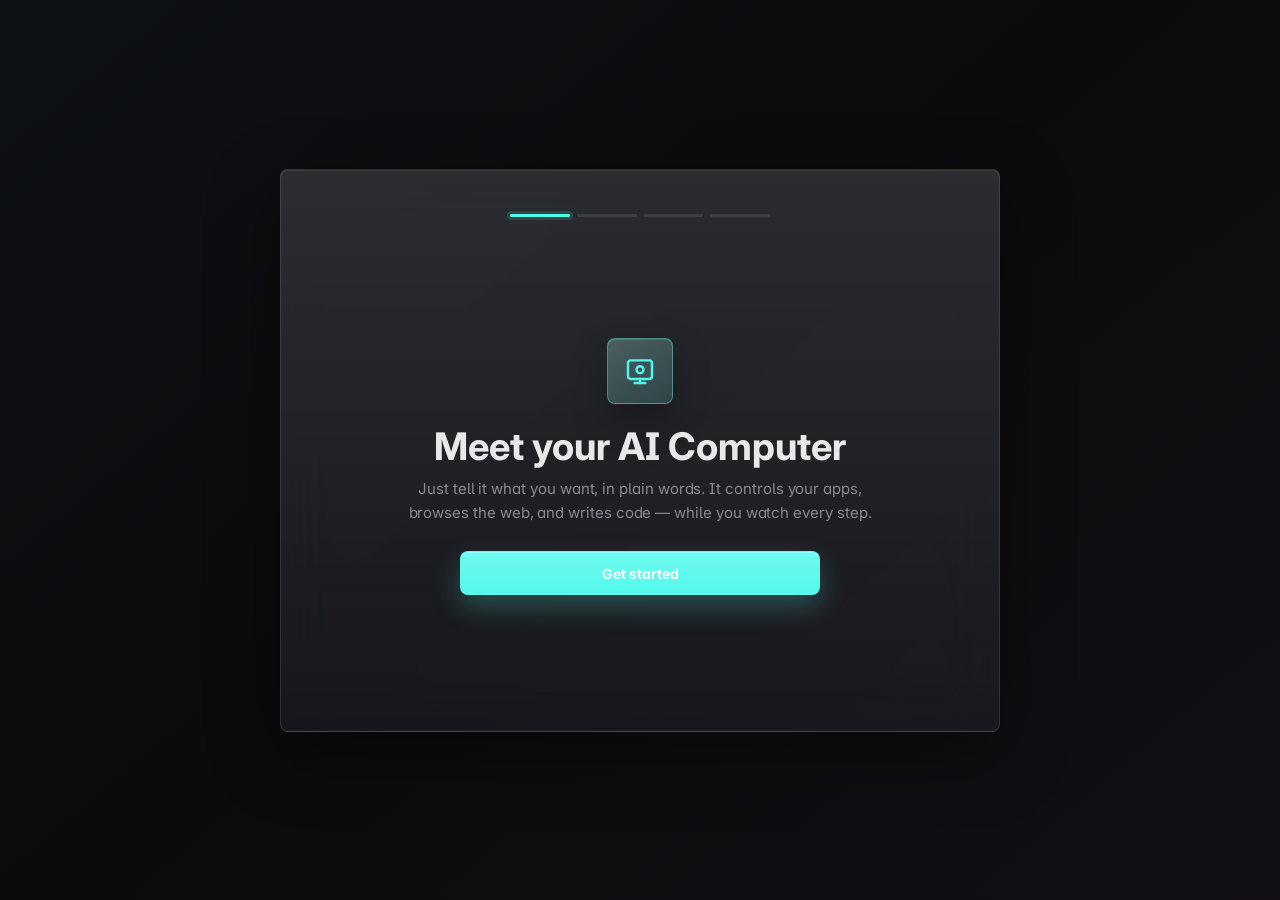
==== static/index.html @ 6798c753 "Initial public release" ====
<!DOCTYPE html>
<html lang="en" data-theme="light">
<head>
<meta charset="UTF-8">
<meta name="viewport" content="width=device-width, initial-scale=1.0">
<title>AI Computer · Stream</title>
<link rel="icon" href="data:image/svg+xml,%3Csvg xmlns='http://www.w3.org/2000/svg' viewBox='0 0 64 64'%3E%3Crect width='64' height='64' rx='18' fill='%230A0F12'/%3E%3Crect x='14' y='15' width='36' height='27' rx='6' fill='none' stroke='%235BE0D0' stroke-width='5'/%3E%3Ccircle cx='32' cy='28.5' r='5' fill='%235BE0D0'/%3E%3Cpath d='M24 49h16M32 42v7' stroke='%235BE0D0' stroke-width='5' stroke-linecap='round'/%3E%3C/svg%3E">
<link rel="preconnect" href="https://fonts.googleapis.com">
<link rel="preconnect" href="https://fonts.gstatic.com" crossorigin>
<link href="https://fonts.googleapis.com/css2?family=Inter:wght@400;450;500;600;700&family=JetBrains+Mono:wght@400;450;500;600&family=Outfit:wght@500;600;700&display=swap" rel="stylesheet">
<script src="/static/vendor/mermaid.min.js"></script>
<link rel="stylesheet" href="/static/style.css">
<link rel="stylesheet" href="/static/liquid-glass.css">
<link rel="stylesheet" href="/static/dynamic.css">
</head>
<body data-glass="on">
<!-- Liquid Glass refraction filter (referenced by backdrop-filter: url(#lg-refract)) -->
<svg aria-hidden="true" style="position:absolute;width:0;height:0;overflow:hidden" focusable="false">
  <defs>
    <filter id="lg-refract" x="0%" y="0%" width="100%" height="100%">
      <feTurbulence type="fractalNoise" baseFrequency="0.008 0.012" numOctaves="2" seed="7" result="noise"/>
      <feGaussianBlur in="noise" stdDeviation="2" result="softNoise"/>
      <feDisplacementMap in="SourceGraphic" in2="softNoise" scale="38" xChannelSelector="R" yChannelSelector="G"/>
    </filter>
  </defs>
</svg>
<div class="titlebar" id="titlebar" data-os="win" hidden>
  <div class="tb-left">
    <span class="tb-appicon" aria-hidden="true">
      <svg width="14" height="14" viewBox="0 0 24 24" fill="none" stroke="currentColor" stroke-width="2" stroke-linecap="round" stroke-linejoin="round"><rect x="3" y="4" width="18" height="14" rx="2"/><line x1="8" y1="21" x2="16" y2="21"/><line x1="12" y1="18" x2="12" y2="21"/><circle cx="12" cy="11" r="2.5"/></svg>
    </span>
    <div class="tb-title"><span id="tb-title-text">AI Computer</span></div>
  </div>
  <div class="tb-right">
    <button class="tb-btn" id="tb-cmdk" type="button">Commands <kbd>Ctrl&nbsp;K</kbd></button>
    <div class="tb-wincontrols">
      <button class="tb-wc tb-wc-min" type="button" aria-label="Minimize" title="Minimize">
        <svg width="10" height="10" viewBox="0 0 10 10"><line x1="1" y1="5" x2="9" y2="5" stroke="currentColor" stroke-width="1"/></svg>
      </button>
      <button class="tb-wc tb-wc-max" type="button" aria-label="Maximize" title="Maximize">
        <svg width="10" height="10" viewBox="0 0 10 10"><rect x="1.5" y="1.5" width="7" height="7" fill="none" stroke="currentColor" stroke-width="1"/></svg>
      </button>
      <button class="tb-wc tb-wc-close" type="button" aria-label="Close" title="Close">
        <svg width="10" height="10" viewBox="0 0 10 10"><line x1="1.5" y1="1.5" x2="8.5" y2="8.5" stroke="currentColor" stroke-width="1"/><line x1="8.5" y1="1.5" x2="1.5" y2="8.5" stroke="currentColor" stroke-width="1"/></svg>
      </button>
    </div>
  </div>
</div>
<div class="app-shell sb-on">
  <aside class="sidebar" id="sidebar">
    <div class="sidebar-controls">
      <button class="sidebar-button" id="new-session-btn" type="button">
        <span>New session</span>
        <span>⌘N</span>
      </button>

      <button class="project-folder-trigger" id="project-folder-trigger" type="button" aria-label="Choose project folder">
        <span class="project-folder-icon" aria-hidden="true">
          <svg width="16" height="16" viewBox="0 0 24 24" fill="none" stroke="currentColor" stroke-width="1.8" stroke-linecap="round" stroke-linejoin="round"><path d="M3 7.5a2 2 0 0 1 2-2h4l2 2h8a2 2 0 0 1 2 2V16a2 2 0 0 1-2 2H5a2 2 0 0 1-2-2z"/><path d="M3 10h18"/></svg>
        </span>
        <span class="project-folder-copy">
          <span class="project-folder-label">Project Folder</span>
          <span class="project-folder-name" id="project-folder-name">General mode</span>
          <span class="project-folder-path" id="project-folder-path">Desktop + Home access</span>
        </span>
      </button>
    </div>
    <div class="history-search">
      <input id="history-search" type="search" placeholder="Search history">
    </div>
    <div class="history-header">
      <span>Sessions</span>
      <span id="history-count">0</span>
    </div>
    <div class="history-list" id="task-history">
      <div class="history-empty">Recent runs appear here. Click any session to replay the full stream.</div>
    </div>
    <div class="sidebar-foot">
      <button class="sidebar-settings-btn" id="open-settings" type="button" aria-label="Open settings">
        <svg width="15" height="15" viewBox="0 0 24 24" fill="none" stroke="currentColor" stroke-width="1.8" stroke-linecap="round" stroke-linejoin="round"><circle cx="12" cy="12" r="3"/><path d="M19.4 15a1.65 1.65 0 0 0 .33 1.82l.06.06a2 2 0 1 1-2.83 2.83l-.06-.06a1.65 1.65 0 0 0-1.82-.33 1.65 1.65 0 0 0-1 1.51V21a2 2 0 0 1-4 0v-.09A1.65 1.65 0 0 0 9 19.4a1.65 1.65 0 0 0-1.82.33l-.06.06a2 2 0 1 1-2.83-2.83l.06-.06a1.65 1.65 0 0 0 .33-1.82 1.65 1.65 0 0 0-1.51-1H3a2 2 0 0 1 0-4h.09A1.65 1.65 0 0 0 4.6 9a1.65 1.65 0 0 0-.33-1.82l-.06-.06a2 2 0 1 1 2.83-2.83l.06.06a1.65 1.65 0 0 0 1.82.33H9a1.65 1.65 0 0 0 1-1.51V3a2 2 0 0 1 4 0v.09a1.65 1.65 0 0 0 1 1.51 1.65 1.65 0 0 0 1.82-.33l.06-.06a2 2 0 1 1 2.83 2.83l-.06.06a1.65 1.65 0 0 0-.33 1.82V9a1.65 1.65 0 0 0 1.51 1H21a2 2 0 0 1 0 4h-.09a1.65 1.65 0 0 0-1.51 1z"/></svg>
        <span>Settings</span>
      </button>
      <div class="provider-chips" id="provider-chips"></div>
    </div>
  </aside>

  <!-- First-run onboarding wizard (friendly, non-technical) -->
  <div class="onb-overlay" id="onboarding" hidden>
    <div class="onb-card">
      <div class="onb-progress" id="onb-progress" aria-hidden="true"></div>

      <section class="onb-step" data-step="1">
        <div class="onb-logo">
          <svg viewBox="0 0 24 24" fill="none" stroke="currentColor" stroke-width="1.8" stroke-linecap="round" stroke-linejoin="round"><rect x="3" y="4" width="18" height="14" rx="2"/><line x1="8" y1="21" x2="16" y2="21"/><line x1="12" y1="18" x2="12" y2="21"/><circle cx="12" cy="11" r="2.6"/></svg>
        </div>
        <h1 class="onb-title">Meet your AI Computer</h1>
        <p class="onb-sub">Just tell it what you want, in plain words. It controls your apps, browses the web, and writes code — while you watch every step.</p>
        <button class="onb-primary" type="button" data-onb-next>Get started</button>
      </section>

      <section class="onb-step" data-step="2" hidden>
        <div class="onb-emoji" aria-hidden="true">
          <svg viewBox="0 0 24 24" fill="none" stroke="currentColor" stroke-width="1.8" stroke-linecap="round" stroke-linejoin="round"><path d="M8 2v6"/><path d="M16 2v6"/><path d="M7 8h10v4a5 5 0 0 1-10 0z"/><path d="M12 17v5"/></svg>
        </div>
        <h1 class="onb-title">Switch on the AI</h1>
        <p class="onb-sub">Paste a free key to power the assistant. It's free, takes about 30 seconds, and no card is needed.</p>
        <button class="onb-link" id="onb-get-key" type="button">Get a free key →</button>
        <input class="onb-input" id="onb-key" type="password" autocomplete="off" placeholder="Paste your key here">
        <div class="onb-status" id="onb-key-status" role="status"></div>
        <div class="onb-actions">
          <button class="onb-ghost" type="button" data-onb-skip>I'll do this later</button>
          <button class="onb-primary" id="onb-key-save" type="button">Continue</button>
        </div>
      </section>

      <section class="onb-step" data-step="3" hidden>
        <h1 class="onb-title">Make it yours</h1>
        <p class="onb-sub">A couple of quick choices — you can change everything later in Settings.</p>
        <div class="onb-pref">
          <span class="onb-pref-label">Appearance</span>
          <div class="onb-seg" id="onb-theme">
            <button type="button" data-theme="auto" class="active">System</button>
            <button type="button" data-theme="light">Light</button>
            <button type="button" data-theme="dark">Dark</button>
          </div>
        </div>
        <label class="onb-pref">
          <span class="onb-pref-label">Let the AI talk back<span class="onb-pref-sub">Reads answers aloud + enables the mic</span></span>
          <input type="checkbox" id="onb-voice" class="pref-switch">
        </label>
        <button class="onb-primary" type="button" data-onb-next>Continue</button>
      </section>

      <section class="onb-step" data-step="4" hidden>
        <div class="onb-emoji onb-check" aria-hidden="true">
          <svg viewBox="0 0 24 24" fill="none" stroke="currentColor" stroke-width="2.2" stroke-linecap="round" stroke-linejoin="round"><path d="m5 13 4 4L19 7"/></svg>
        </div>
        <h1 class="onb-title">You're all set</h1>
        <p class="onb-sub">Press <kbd>Ctrl</kbd>+<kbd>Shift</kbd>+<kbd>Space</kbd> anytime to summon the floating assistant. Let's go.</p>
        <button class="onb-primary" id="onb-finish" type="button">Start using AI Computer</button>
      </section>
    </div>
  </div>

  <div class="overlay" id="settings-overlay" role="dialog" aria-label="Settings" aria-modal="true">
    <div class="modal settings-modal">
      <div class="settings-head">
        <h3>Settings</h3>
        <button class="t-close" id="settings-close" type="button" aria-label="Close settings">✕</button>
      </div>
      <div class="settings-body">
        <div class="settings-group">
          <div class="selector-label">Effort
            <span class="effort-q" tabindex="0" role="img" aria-label="Effort picks a bigger model for harder tasks. Free models can't tune thinking, so this trades speed for capability.">?</span>
          </div>
          <div class="effort" id="effort" data-level="medium">
            <div class="effort-head">
              <span class="effort-name" id="effort-name">Medium</span>
              <span class="effort-hint" id="effort-hint">Best all-round free model</span>
            </div>
            <div class="effort-track" id="effort-track" role="slider" tabindex="0"
                 aria-valuemin="0" aria-valuemax="3" aria-valuenow="1" aria-label="Effort level">
              <div class="effort-fill" id="effort-fill"></div>
              <button class="effort-stop" type="button" data-i="0" aria-label="Low"></button>
              <button class="effort-stop" type="button" data-i="1" aria-label="Medium"></button>
              <button class="effort-stop" type="button" data-i="2" aria-label="High"></button>
              <button class="effort-stop" type="button" data-i="3" aria-label="Max"></button>
              <div class="effort-thumb" id="effort-thumb"></div>
            </div>
            <div class="effort-ends"><span>Faster</span><span>Smarter</span></div>
          </div>
          <details class="model-advanced">
            <summary>Advanced: pick an exact model</summary>
            <select id="model-id"></select>
          </details>
        </div>

        <div class="settings-group" id="provider-key-group">
          <div class="selector-label">OpenRouter key
            <span class="key-state" id="key-state">checking…</span>
          </div>
          <p class="settings-hint">Powers the assistant on free models. <a href="https://openrouter.ai/keys" target="_blank" rel="noopener" class="key-link">Get a free key →</a></p>
          <div class="key-row">
            <input id="provider-key-input" class="pref-input" type="password" autocomplete="off" spellcheck="false" placeholder="Paste a new key to update">
            <button id="provider-key-save" class="key-save" type="button">Save</button>
          </div>
          <p class="settings-hint key-status" id="provider-key-status" role="status"></p>
        </div>

        <div class="skills-section" id="preferences-section">
          <div class="history-header"><span>Preferences</span></div>
          <div class="prefs-grid">
            <label class="pref-row">
              <span class="pref-label">Appearance</span>
              <select id="pref-theme" class="pref-select">
                <option value="auto">Match system</option>
                <option value="dark">Dark</option>
                <option value="light">Light</option>
              </select>
            </label>
            <label class="pref-row">
              <span class="pref-label">Default mode</span>
              <select id="pref-default-mode" class="pref-select">
                <option value="auto">Auto-detect</option>
                <option value="coding">Coding</option>
                <option value="computer">Desktop control</option>
                <option value="computer_use">Browser cowork</option>
              </select>
            </label>
            <label class="pref-row pref-toggle">
              <span><span class="pref-label">Speak replies aloud</span><span class="pref-sub">Read the agent's answer with your PC voice</span></span>
              <input type="checkbox" id="pref-speak" class="pref-switch">
            </label>
            <label class="pref-row pref-toggle">
              <span><span class="pref-label">Voice input</span><span class="pref-sub">Show the mic so you can talk to the agent</span></span>
              <input type="checkbox" id="pref-voice-input" class="pref-switch">
            </label>
            <label class="pref-row pref-toggle">
              <span><span class="pref-label">Glow the app being controlled</span><span class="pref-sub">Aqua outline around the target window</span></span>
              <input type="checkbox" id="pref-glow" class="pref-switch">
            </label>
            <label class="pref-row pref-toggle">
              <span><span class="pref-label">Always confirm sensitive actions</span><span class="pref-sub">Ask before send / post / buy / delete</span></span>
              <input type="checkbox" id="pref-confirm" class="pref-switch">
            </label>
            <label class="pref-row">
              <span><span class="pref-label">Desktop reliability</span><span class="pref-sub">Blank = free &amp; fast. Add a stronger model id for long multi-step tasks.</span></span>
              <input type="text" id="pref-desktop-model" class="pref-input" placeholder="e.g. claude-3-5-sonnet-20241022 (optional)">
            </label>
          </div>
          <p class="settings-hint" id="pref-saved-hint" style="opacity:0;transition:opacity .3s">Saved ✓</p>
        </div>

        <div class="settings-group" style="display:none">
          <div class="selector-label">Mode</div>
          <select id="mode-id">
            <option value="auto">Auto detect</option>
            <option value="coding">Coding</option>
            <option value="computer">Desktop control</option>
            <option value="computer_isolated">Isolated App control</option>
            <option value="computer_use">Browser cowork</option>
            <option value="explain">Explain my screen (read-only)</option>
          </select>
        </div>
        <div class="selector-wrap" id="isolated-app-wrap" style="display:none">
          <div class="selector-label">Target App (Locked)</div>
          <input id="isolated-app-id" type="text" placeholder="e.g. Chrome, Notepad…">
          <p style="font-size:var(--fs-label);color:var(--muted-2);margin-top:6px;line-height:1.4">The agent will only see and control this app.</p>
        </div>
        <div class="skills-section" id="readiness-section">
          <div class="history-header">
            <span>Readiness</span><span id="readiness-score">--</span>
          </div>
          <div class="readiness-grid" id="readiness-grid">
            <!-- Rendered via JS -->
          </div>
        </div>
        <div class="skills-section" id="trust-section">
          <div class="history-header">
            <span>Trust Center</span><span id="trust-status">--</span>
          </div>
          <div class="trust-grid" id="trust-grid">
            <!-- Rendered via JS -->
          </div>
          <div class="trust-lists">
            <div class="trust-panel">
              <div class="trust-panel-head">
                <span>Pending</span><span id="trust-pending-count">0</span>
              </div>
              <div class="trust-list" id="trust-pending-list"></div>
            </div>
            <div class="trust-panel">
              <div class="trust-panel-head">
                <span>Consent Ledger</span><span id="trust-ledger-count">0</span>
              </div>
              <div class="trust-list" id="trust-ledger-list"></div>
            </div>
            <div class="trust-panel">
              <div class="trust-panel-head">
                <span>Active Tasks</span><span id="trust-active-count">0</span>
              </div>
              <div class="trust-list" id="trust-active-list"></div>
            </div>
          </div>
          <p class="settings-hint trust-updated" id="trust-updated">Not loaded yet</p>
        </div>
        <div class="skills-section" id="skills-section">
          <div class="history-header"><span>Expertise Library</span><span id="skill-count">0</span></div>
          <div class="skills-grid" id="skills-grid">
            <!-- Rendered via JS -->
          </div>
        </div>
        <div class="skills-section" id="mcp-section">
          <div class="history-header"><span>Active MCP Servers</span><span id="mcp-count">0</span></div>
          <div class="skills-grid" id="mcp-grid">
            <!-- Rendered via JS -->
          </div>
        </div>
        <div class="skills-section" id="coding-backends-section">
          <div class="history-header"><span>Coding Backends</span><span id="coding-backend-count">0</span></div>
          <div class="skills-grid" id="coding-backends-grid">
            <!-- Rendered via JS -->
          </div>
        </div>
      </div>
    </div>
  </div>

  <main class="main">
    <div class="budget-bar" id="budget-bar" title="Token budget"></div>
    <header class="topbar">
      <div class="topbar-main">
        <button class="nav-toggle" id="nav-toggle" type="button" aria-label="Toggle navigation">
          <svg width="16" height="16" viewBox="0 0 24 24" fill="none" stroke="currentColor" stroke-width="2.2" stroke-linecap="round" stroke-linejoin="round"><line x1="3" y1="12" x2="21" y2="12"/><line x1="3" y1="6" x2="21" y2="6"/><line x1="3" y1="18" x2="21" y2="18"/></svg>
        </button>
        <div class="topbar-title">
          <div class="topbar-row">
            <span class="topbar-dot" id="topbar-dot"></span>
            <h2 id="task-title">Stream</h2>
            <span class="topbar-ctx" id="topbar-ctx"></span>
            <span class="topbar-control" id="topbar-control" hidden>
              <span class="topbar-control-dot" aria-hidden="true"></span>
              <span id="topbar-control-layer">Control</span>
            </span>
          </div>
        </div>
      </div>
      <div class="safety-strip">
        <div class="controls" id="controls">
          <button class="control-btn hidden" id="btn-pause" type="button">Pause</button>
          <button class="control-btn hidden" id="btn-cancel" type="button">Cancel</button>
          <button class="control-btn hidden" id="btn-retry" type="button">Retry</button>
          <button class="control-btn hidden" id="btn-control-report" type="button">Control report</button>
          <button class="control-btn hidden" id="btn-copy-log" type="button">Copy log</button>
          <button class="control-btn hidden" id="btn-download-log" type="button">Download</button>
          <button class="control-btn" id="btn-tweaks" type="button" aria-label="Tweaks">
            <svg width="14" height="14" viewBox="0 0 24 24" fill="none" stroke="currentColor" stroke-width="2" stroke-linecap="round" stroke-linejoin="round"><circle cx="12" cy="12" r="3"/><path d="M19.4 15a1.7 1.7 0 0 0 .3 1.8l.1.1a2 2 0 1 1-2.8 2.8l-.1-.1a1.7 1.7 0 0 0-1.8-.3 1.7 1.7 0 0 0-1 1.5V21a2 2 0 0 1-4 0v-.1a1.7 1.7 0 0 0-1-1.5 1.7 1.7 0 0 0-1.8.3l-.1.1a2 2 0 1 1-2.8-2.8l.1-.1a1.7 1.7 0 0 0 .3-1.8 1.7 1.7 0 0 0-1.5-1H3a2 2 0 0 1 0-4h.1a1.7 1.7 0 0 0 1.5-1 1.7 1.7 0 0 0-.3-1.8l-.1-.1a2 2 0 1 1 2.8-2.8l.1.1a1.7 1.7 0 0 0 1.8.3H9a1.7 1.7 0 0 0 1-1.5V3a2 2 0 0 1 4 0v.1a1.7 1.7 0 0 0 1 1.5 1.7 1.7 0 0 0 1.8-.3l.1-.1a2 2 0 1 1 2.8 2.8l-.1.1a1.7 1.7 0 0 0-.3 1.8V9a1.7 1.7 0 0 0 1.5 1H21a2 2 0 0 1 0 4h-.1a1.7 1.7 0 0 0-1.5 1z"/></svg>
          </button>
        </div>
      </div>
    </header>

    <div class="desktop-control-banner" id="desktop-control-banner" role="status">
      <div class="desktop-control-copy">
        <div class="desktop-control-title"><span class="desktop-control-dot"></span><span id="desktop-control-title">AI Computer is using your computer</span></div>
        <div class="desktop-control-detail" id="desktop-control-detail">Desktop control is active.</div>
      </div>
      <button class="control-btn" id="desktop-control-stop" type="button">Stop</button>
    </div>

    <div class="feed-scroll" id="feed-scroll">
      <div class="feed" id="feed">
        <section class="welcome" id="welcome">
          <div class="hello-eye">AI Computer</div>
          <h3>What can I help you with?</h3>
          <p>Describe a goal. I can read your screen, browse the web, or automate your desktop safely.</p>
          <div class="example-grid">
            <button class="example-btn" type="button" data-example="Explain what is on my screen.">
              <div class="ex-body"><strong>Explain my screen</strong><span>Takes a screenshot and answers questions about what you're looking at.</span></div>
            </button>
            <button class="example-btn" type="button" data-example="Go to my Spotify and play a focus playlist.">
              <div class="ex-body"><strong>Automate an app</strong><span>Takes control of a specific app to perform a task safely.</span></div>
            </button>
            <button class="example-btn" type="button" data-example="Search the web for recent news about AI agents and summarize it.">
              <div class="ex-body"><strong>Research a topic</strong><span>Uses the browser to search the web and compile notes.</span></div>
            </button>
            <button class="example-btn" type="button" data-example="Refactor the current python file to use asyncio.">
              <div class="ex-body"><strong>Help me code</strong><span>Writes, edits, and runs code in your workspace.</span></div>
            </button>
          </div>
        </section>
      </div>
    </div>

    <div class="composer-wrap">
      <div class="composer">
        <textarea id="input" rows="1" placeholder="Message AI Computer"></textarea>
        <div class="composer-bottom">
          <div class="composer-meta">
            <div class="mini-chip"><kbd>↵</kbd> send</div>
            <div class="mini-chip"><kbd>⇧↵</kbd> newline</div>
            <div class="char-count" id="char-count"></div>
          </div>
          <div class="composer-options" aria-label="Task options" style="display:none">
            <label class="composer-toggle"><input type="checkbox" id="plan-first-toggle"><span>Plan first</span></label>
            <label class="composer-toggle"><input type="checkbox" id="notify-toggle"><span>Notify</span></label>
            <label class="composer-toggle"><input type="checkbox" id="checkpoint-toggle"><span>Checkpoint</span></label>
            <label class="composer-select-label"><span>Autonomy</span><select id="autonomy-level"><option value="balanced">Balanced</option><option value="careful">Careful</option><option value="fast">Fast</option></select></label>
            <label class="composer-select-label"><span>Thinking</span><select id="thinking-budget"><option value="off">Off</option><option value="standard">Standard</option><option value="extended">Extended</option></select></label>
          </div>
          <div class="composer-actions">
            <button class="composer-icon-btn" id="read-aloud-toggle" type="button" aria-label="Read replies aloud" title="Read agent replies aloud">
              <svg width="16" height="16" viewBox="0 0 24 24" fill="none" stroke="currentColor" stroke-width="1.8" stroke-linecap="round" stroke-linejoin="round"><path d="M11 5L6 9H2v6h4l5 4z"/><path d="M15.5 8.5a5 5 0 0 1 0 7"/><path d="M18.5 5.5a9 9 0 0 1 0 13"/></svg>
            </button>
            <button class="composer-icon-btn" id="mic-btn" type="button" aria-label="Dictate by voice" title="Dictate (click to start/stop)">
              <svg width="16" height="16" viewBox="0 0 24 24" fill="none" stroke="currentColor" stroke-width="1.8" stroke-linecap="round" stroke-linejoin="round"><rect x="9" y="2" width="6" height="12" rx="3"/><path d="M5 11a7 7 0 0 0 14 0"/><line x1="12" y1="18" x2="12" y2="22"/></svg>
            </button>
            <button class="send-btn" id="send" type="button" aria-label="Start task (Ctrl+Enter)" title="Start task — Ctrl+Enter">
              <svg width="18" height="18" viewBox="0 0 24 24" fill="none" stroke="currentColor" stroke-width="2.4" stroke-linecap="round" stroke-linejoin="round"><line x1="12" y1="20" x2="12" y2="5"/><polyline points="5 12 12 5 19 12"/></svg>
            </button>
          </div>
        </div>
      </div>
    </div>
  </main>

  <footer class="statusbar" id="statusbar">
    <div class="sb-item sb-status sb-status-ready" id="sb-status">
      <span class="sb-dot"></span>
      <span class="sb-val">Ready</span>
    </div>
    <div class="sb-item sb-mode clickable" id="sb-mode" title="Change mode (Ctrl+K)" style="display:none">
      <span class="sb-label">mode</span>
      <span class="sb-val" id="sb-mode-val">coding</span>
    </div>
    <div class="sb-item sb-model clickable" id="sb-model" title="Change model (Ctrl+K)">
      <span class="sb-label">model</span>
      <span class="sb-val" id="sb-model-val">—</span>
    </div>
    <div class="sb-spacer"></div>
    <div class="sb-item sb-elapsed">
      <span class="sb-label">elapsed</span>
      <span class="sb-val" id="sb-elapsed-val">00:00</span>
    </div>
    <div class="sb-item sb-budget" id="sb-budget" title="Token budget">
      <span class="sb-label">tokens</span>
      <span class="sb-budget-bar"></span>
      <span class="sb-val" id="sb-budget-val">0%</span>
    </div>
    <div class="sb-item clickable" id="sb-cmdk" title="Open command palette">
      <span class="sb-label">Ctrl&nbsp;K</span>
    </div>
  </footer>
</div>

<!-- Floating AI Computer — liquid-glass command capsule -->
<div id="vorb-root" aria-live="polite">
  <div class="vcap" id="vpanel" role="dialog" aria-label="AI Computer">
    <span class="vcap-sheen" aria-hidden="true"></span>
    <div class="vcap-row" id="vcap-row">
      <span class="vcap-logo" aria-hidden="true">
        <svg viewBox="0 0 24 24" fill="none" stroke="currentColor" stroke-width="1.9" stroke-linecap="round" stroke-linejoin="round"><rect x="3" y="4" width="18" height="13" rx="2.4"/><line x1="8" y1="20.5" x2="16" y2="20.5"/><line x1="12" y1="17" x2="12" y2="20.5"/><circle cx="12" cy="10.5" r="2.1"/></svg>
      </span>
      <div class="vcap-field">
        <input type="text" id="vpanel-text" class="vcap-input" placeholder="Start a task&hellip;" autocomplete="off" autocapitalize="off" spellcheck="false">
        <span class="vcap-status" id="vpanel-activity-text" aria-live="polite"></span>
      </div>
      <canvas class="vcap-wave" id="vcap-wave" width="148" height="34" aria-hidden="true"></canvas>
      <button class="vcap-btn vcap-mic" id="vmic" type="button" aria-label="Tap to speak" title="Tap to speak">
        <svg viewBox="0 0 24 24" fill="none" stroke="currentColor" stroke-width="2" stroke-linecap="round" stroke-linejoin="round"><path d="M12 2a3 3 0 0 0-3 3v7a3 3 0 0 0 6 0V5a3 3 0 0 0-3-3z"/><path d="M19 10v2a7 7 0 0 1-14 0v-2"/><line x1="12" y1="19" x2="12" y2="23"/></svg>
      </button>
      <button class="vcap-btn vcap-send" id="vpanel-send" type="button" aria-label="Send">
        <svg viewBox="0 0 24 24" fill="none" stroke="currentColor" stroke-width="2.6" stroke-linecap="round" stroke-linejoin="round"><path d="M12 19V5"/><path d="M5 12l7-7 7 7"/></svg>
      </button>
      <button class="vcap-btn vcap-close" id="vpanel-close-shell" type="button" aria-label="Close" title="Close">
        <svg viewBox="0 0 24 24" fill="none" stroke="currentColor" stroke-width="2.4" stroke-linecap="round" stroke-linejoin="round"><path d="M6 6l12 12"/><path d="M18 6L6 18"/></svg>
      </button>
    </div>
    <div class="vcap-context" id="vcap-context" hidden>
      <span class="vcap-chip vcap-scope" id="vcap-scope">Computer</span>
      <span class="vcap-chip vcap-vision" id="vcap-vision">Ready</span>
      <span class="vcap-chip vcap-phase" id="vcap-phase">Idle</span>
      <span class="vcap-context-spacer" aria-hidden="true"></span>
      <button class="vcap-mini" id="vcap-pause" type="button">Pause</button>
      <button class="vcap-mini danger" id="vcap-stop" type="button">Stop</button>
      <button class="vcap-mini" id="vcap-details" type="button">Details</button>
    </div>
    <div class="vcap-actions" id="vcap-actions" hidden aria-label="Context actions"></div>
    <div class="vcap-reply" id="vcap-reply" hidden>
      <span class="vcap-reply-dot" aria-hidden="true"></span>
      <span class="vcap-reply-text" id="vcap-reply-text"></span>
    </div>
    <div id="vcap-strip" class="vcap-strip" hidden aria-live="polite"></div>
  </div>
</div>

<div class="cmdk-overlay" id="cmdk" role="dialog" aria-label="Command palette">
  <div class="cmdk-panel">
    <div class="cmdk-input-wrap">
      <svg width="16" height="16" viewBox="0 0 24 24" fill="none" stroke="currentColor" stroke-width="2" stroke-linecap="round" stroke-linejoin="round"><circle cx="11" cy="11" r="7"/><line x1="21" y1="21" x2="16.65" y2="16.65"/></svg>
      <input id="cmdk-input" placeholder="Type a command or search…" autocomplete="off">
      <kbd>esc</kbd>
    </div>
    <div class="cmdk-list" id="cmdk-list"></div>
  </div>
</div>

<div class="cmdk-overlay" id="shortcut-help" role="dialog" aria-label="Keyboard shortcuts">
  <div class="cmdk-panel">
    <div class="cmdk-input-wrap">
      <svg width="15" height="15" viewBox="0 0 24 24" fill="none" stroke="currentColor" stroke-width="2"><path d="M12 18h.01"/><path d="M9.09 9a3 3 0 1 1 5.82 1c0 2-3 3-3 3"/></svg>
      <input value="Keyboard shortcuts" aria-label="Keyboard shortcuts" readonly>
      <kbd>?</kbd>
    </div>
    <div class="shortcut-list">
      <div class="shortcut-row"><span>Send task</span><kbd>Enter</kbd></div>
      <div class="shortcut-row"><span>New line</span><kbd>Shift+Enter</kbd></div>
      <div class="shortcut-row"><span>Command palette</span><kbd>Ctrl+K</kbd></div>
      <div class="shortcut-row"><span>Pause / resume</span><kbd>Space</kbd></div>
      <div class="shortcut-row"><span>Close modal</span><kbd>Esc</kbd></div>
    </div>
  </div>
</div>

<div class="overlay" id="approval">
  <div class="modal">
    <div class="eyebrow" style="color: var(--warn); font-size: var(--fs-label); font-weight: 600; letter-spacing: var(--track-cap); text-transform: uppercase;">Approval required</div>
    <h3 id="app-title">Action requires approval</h3>
    <p id="app-reason">The agent wants to run something risky.</p>
    <pre class="modal-code" id="app-code"></pre>
    <textarea class="approval-plan-edit hidden" id="app-plan-edit" aria-label="Edit plan before approval"></textarea>
    <div class="modal-actions">
      <button class="modal-btn" id="app-deny" type="button">Deny</button>
      <button class="modal-btn primary" id="app-approve" type="button">Approve</button>
    </div>
  </div>
</div>

<div class="overlay" id="permission">
  <div class="modal">
    <div class="eyebrow" style="color: var(--accent); font-size: var(--fs-label); font-weight: 600; letter-spacing: var(--track-cap); text-transform: uppercase;">Permission requested</div>
    <h3 id="perm-title">Permission requested</h3>
    <p id="perm-reason">The agent wants additional access.</p>
    <pre class="modal-code" id="perm-code"></pre>
    <div class="modal-actions">
      <button class="modal-btn" id="perm-deny" type="button">Deny</button>
      <button class="modal-btn primary" id="perm-approve" type="button">Allow</button>
    </div>
  </div>
</div>

<div class="overlay" id="desktop-access">
  <div class="modal">
    <div class="eyebrow" style="color: var(--warn); font-size: var(--fs-label); font-weight: 600; letter-spacing: var(--track-cap); text-transform: uppercase;">Desktop access</div>
    <h3 id="desktop-access-title">Allow desktop control?</h3>
    <p id="desktop-access-reason">AI Computer needs access to your desktop for this task.</p>
    <div class="desktop-access-list" id="desktop-access-list"></div>
    <p style="margin-top:12px">Only allow this when you are ready for AI Computer to view and control the selected desktop surface. You can stop the session at any time.</p>
    <div class="modal-actions">
      <button class="modal-btn" id="desktop-access-deny" type="button">Deny</button>
      <button class="modal-btn primary" id="desktop-access-allow" type="button">Allow for this session</button>
    </div>
  </div>
</div>

<div class="overlay" id="readiness-preflight">
  <div class="modal">
    <div class="eyebrow" id="readiness-preflight-eyebrow" style="color: var(--warn); font-size: var(--fs-label); font-weight: 600; letter-spacing: var(--track-cap); text-transform: uppercase;">Preflight</div>
    <h3 id="readiness-preflight-title">Check setup before running</h3>
    <p id="readiness-preflight-reason">AI Computer found setup items that may affect this task.</p>
    <div class="desktop-access-list readiness-preflight-list" id="readiness-preflight-list"></div>
    <div class="modal-actions">
      <button class="modal-btn" id="readiness-preflight-settings" type="button">Open Settings</button>
      <button class="modal-btn" id="readiness-preflight-cancel" type="button">Cancel</button>
      <button class="modal-btn primary" id="readiness-preflight-continue" type="button">Run Anyway</button>
    </div>
  </div>
</div>

<!-- Lightweight workspace-folder dropdown (Codex-style; no in-app file explorer) -->
<div class="folder-menu" id="project-folder-menu" role="menu" aria-label="Choose workspace folder" hidden>
  <div class="folder-menu-head">Workspace folder</div>
  <div class="folder-menu-items" id="folder-menu-items"></div>
</div>

<div class="lightbox" id="lightbox">
  <button class="lightbox-close" id="lightbox-close" type="button" aria-label="Close">
    <svg width="16" height="16" viewBox="0 0 24 24" fill="none" stroke="currentColor" stroke-width="2" stroke-linecap="round" stroke-linejoin="round"><line x1="18" y1="6" x2="6" y2="18"/><line x1="6" y1="6" x2="18" y2="18"/></svg>
  </button>
  <div class="lightbox-inner">
    <img id="lightbox-img" alt="Screenshot preview">
    <div class="lightbox-caption" id="lightbox-caption">Screenshot</div>
  </div>
</div>

<div class="overlay" id="mcp-overlay">
  <div class="modal" style="width: min(640px, 100%);">
    <div class="eyebrow" style="color: var(--accent); font-size: var(--fs-label); font-weight: 600; letter-spacing: var(--track-cap); text-transform: uppercase;">MCP Server Details</div>
    <h3 id="mcp-modal-title">Server Name</h3>
    <div id="mcp-modal-tools" style="max-height: 400px; overflow-y: auto; margin-top: 12px; display: grid; gap: 8px; padding-right: 8px;"></div>
    <div class="modal-actions">
      <button class="modal-btn primary" id="mcp-modal-close" type="button">Close</button>
    </div>
  </div>
</div>

<div class="toast-stack" id="toast-stack"></div>

<!-- Tweaks panel (vanilla, matches host protocol) -->
<div id="tweaks" role="dialog" aria-label="Tweaks">
  <header>
    <span class="t-title">Tweaks</span>
    <button class="t-close" id="tweaks-close" aria-label="Close Tweaks">
      <svg width="12" height="12" viewBox="0 0 24 24" fill="none" stroke="currentColor" stroke-width="2.2" stroke-linecap="round" stroke-linejoin="round"><line x1="18" y1="6" x2="6" y2="18"/><line x1="6" y1="6" x2="18" y2="18"/></svg>
    </button>
  </header>
  <div class="t-body">
    <div class="t-section">
      <div class="t-row"><span class="t-label">Theme</span></div>
      <div class="t-seg" id="t-theme">
        <button data-v="dark">Dark</button>
        <button data-v="light">Light</button>
      </div>
    </div>
    <div class="t-section">
      <div class="t-row"><span class="t-label">Accent</span><span class="t-value" id="t-accent-val">220°</span></div>
      <div class="t-swatches" id="t-swatches"></div>
    </div>
    <div class="t-section">
      <div class="t-row"><span class="t-label">Glow intensity</span><span class="t-value" id="t-glow-val">1.0×</span></div>
      <input type="range" id="t-glow" min="0" max="1.6" step="0.1" value="1">
    </div>
    <div class="t-section">
      <div class="t-row"><span class="t-label">Density</span></div>
      <div class="t-seg" id="t-density">
        <button data-v="0.8">Cozy</button>
        <button data-v="1">Default</button>
        <button data-v="1.2">Roomy</button>
      </div>
    </div>
    <div class="t-section">
      <div class="t-row"><span class="t-label">Grain overlay</span></div>
      <div class="t-seg" id="t-grain">
        <button data-v="on">On</button>
        <button data-v="off">Off</button>
      </div>
    </div>
    <div class="t-section">
      <div class="t-row"><span class="t-label">Token budget (demo)</span><span class="t-value" id="t-budget-val">42%</span></div>
      <input type="range" id="t-budget" min="0" max="100" step="1" value="42">
    </div>
    <div class="t-section">
      <div class="t-row"><span class="t-label">Demo stream</span></div>
      <div class="t-seg" id="t-demo">
        <button data-v="on">Play</button>
        <button data-v="widgets">Widgets</button>
        <button data-v="off">Clear</button>
      </div>
    </div>
  </div>
</div>

<script src="/static/app.js" defer></script>
<script>
// Native window controls for the frameless pywebview desktop app. The custom
// titlebar min/max/close buttons drive the DesktopBridge. No-ops in a plain
// browser (start_web.bat), where the browser supplies its own window chrome.
(function () {
  function api() { return (window.pywebview && window.pywebview.api) || null; }
  function setDesktopChrome(enabled) {
    var bar = document.getElementById('titlebar');
    var shell = document.querySelector('.app-shell');
    if (bar) bar.hidden = !enabled;
    if (shell) shell.classList.toggle('no-titlebar', !enabled);
    document.body.classList.toggle('desktop-shell', !!enabled);
    var title = document.getElementById('tb-title-text');
    if (title && enabled) title.textContent = 'AI Computer';
  }
  function wire(sel, method, fallback) {
    var btn = document.querySelector(sel);
    if (!btn) return;
    btn.addEventListener('click', function () {
      var a = api();
      if (a && typeof a[method] === 'function') { try { a[method](); return; } catch (e) {} }
      if (fallback) try { fallback(); } catch (e) {}
    });
  }
  function wireDrag() {
    var bar = document.getElementById('titlebar');
    if (!bar) return;
    var dragging = false, lx = 0, ly = 0;
    bar.addEventListener('pointerdown', function (e) {
      if (e.button !== 0) return;
      // don't start a drag on the buttons (Commands / min / max / close)
      if (e.target.closest && e.target.closest('.tb-right')) return;
      var a = api();
      if (!a || !a.move_window) return;   // browser mode — let the OS handle it
      dragging = true; lx = e.screenX; ly = e.screenY;
      try { bar.setPointerCapture(e.pointerId); } catch (_) {}
    });
    bar.addEventListener('pointermove', function (e) {
      if (!dragging) return;
      var dx = e.screenX - lx, dy = e.screenY - ly;
      if (dx || dy) {
        var a = api();
        if (a && a.move_window) a.move_window(dx, dy);
        lx = e.screenX; ly = e.screenY;
      }
    });
    function end(e) {
      dragging = false;
      try { bar.releasePointerCapture(e.pointerId); } catch (_) {}
    }
    bar.addEventListener('pointerup', end);
    bar.addEventListener('pointercancel', end);
    // double-click titlebar to maximize/restore (standard desktop behaviour)
    bar.addEventListener('dblclick', function (e) {
      if (e.target.closest && e.target.closest('.tb-right')) return;
      var a = api(); if (a && a.toggle_maximize) a.toggle_maximize();
    });
  }
  function init() {
    setDesktopChrome(!!api());
    wire('.tb-wc-min', 'minimize', null);
    wire('.tb-wc-max', 'toggle_maximize', null);
    wire('.tb-wc-close', 'close', function () { try { window.close(); } catch (e) {} });
    wireDrag();
  }
  window.addEventListener('pywebviewready', function () {
    setDesktopChrome(true);
  });
  if (document.readyState === 'loading')
    document.addEventListener('DOMContentLoaded', init);
  else init();
})();
</script>
</body>
</html>
---- static/style.css ----
/* ================================================================
     AI COMPUTER · CODEX-GRADE STREAM
     Dark-first monitor. Premium hush. Physics-based interactions.
     ================================================================ */

  :root {
    /* accent driver — overridable by tweaks */
    --accent-h: 176;
    --accent-s: 92%;
    --accent-l: 64%;

    /* density driver */
    --density: 1;

    /* glow intensity driver (0..1.6) — set to 0 for clean tool aesthetic */
    --glow: 0;

    /* radii — tight. Codex isn't bubbly. */
    --r-xs: 4px;
    --r-sm: 6px;
    --r: 8px;
    --r-lg: 12px;

    /* motion */
    --ease-spring: cubic-bezier(0.32, 0.72, 0, 1);
    --ease-out: cubic-bezier(0.16, 1, 0.3, 1);
    --dur: 0.3s;
    --dur-fast: 0.18s;

    /* typography scale */
    --fs-micro: 10px;
    --fs-label: 11px;
    --fs-sm: 12px;
    --fs-body: 13px;
    --fs-md: 14px;
    --fs-lg: 16px;
    --track-cap: 0.1em;

    --font-ui: 'Inter', ui-sans-serif, system-ui, -apple-system, sans-serif;
    --font-display: 'Outfit', 'Inter', ui-sans-serif, system-ui, -apple-system, sans-serif;
    --font-mono: 'JetBrains Mono', ui-monospace, SFMono-Regular, Menlo, monospace;
  }

  /* ---------------- DARK THEME (default, "premium" register) ---------------- */
  [data-theme='dark'] {
    --bg-0: #0b0b0d;                 /* behind everything */
    --bg-1: #101013;                 /* paper */
    --bg-2: #141418;                 /* raised */
    --bg-3: #1a1a20;                 /* sunken/nested */
    --bg-inset: #0d0d10;

    --ink: #e8e8ea;
    --ink-2: #c3c3c8;
    --ink-3: #777780;
    --text-1: var(--ink);
    --text-2: var(--ink-2);
    --text-3: var(--muted);
    --muted: #8a8a93;
    --muted-2: #62626b;
    --muted-3: #3e3e46;
    --bg-hover: var(--bg-3);
    --bg-deep: var(--bg-inset);
    --border: var(--line);

    --line: rgba(255,255,255,0.06);
    --line-2: rgba(255,255,255,0.09);
    --line-3: rgba(255,255,255,0.14);

    --accent: hsl(var(--accent-h) var(--accent-s) var(--accent-l));
    --accent-soft: hsl(var(--accent-h) var(--accent-s) var(--accent-l) / 0.14);
    --accent-glow-1: transparent;
    --accent-glow-2: transparent;
    --accent-on: #fff;

    --ok: hsl(150 62% 58%);
    --ok-soft: hsl(150 62% 58% / 0.12);
    --warn: hsl(35 92% 62%);
    --warn-soft: hsl(35 92% 62% / 0.12);
    --err: hsl(358 78% 64%);
    --err-soft: hsl(358 78% 64% / 0.12);

    --grain-opacity: 0.045;
    --grain-color: rgba(255,255,255,1);

    --shadow-inset: inset 0 1px 0 rgba(255,255,255,0.04);
    --shadow-card: 0 1px 0 rgba(255,255,255,0.03), 0 12px 24px -12px rgba(0,0,0,0.6);
    --shadow-pop: 0 20px 48px -16px rgba(0,0,0,0.7), 0 2px 6px -2px rgba(0,0,0,0.5);

    color-scheme: dark;
  }

  /* ---------------- LIGHT THEME (Claude-matched warm cream) ---------------- */
  [data-theme='light'] {
    --bg-0: #f8f8f6;                 /* Claude body cream — behind everything */
    --bg-1: #f8f8f6;                 /* paper — flat, no layering like Claude */
    --bg-2: #ffffff;                 /* raised — composer / modal cards */
    --bg-3: #efeeeb;                 /* sunken/nested — Claude user-bubble grey */
    --bg-inset: #f1f0ec;

    --ink: #1f1f1e;                  /* Claude near-black, warm */
    --ink-2: #3d3d39;
    --ink-3: #8a8982;
    --text-1: var(--ink);
    --text-2: var(--ink-2);
    --text-3: var(--muted);
    --muted: #73726c;
    --muted-2: #9a988f;
    --muted-3: #c4c2b8;
    --bg-hover: var(--bg-3);
    --bg-deep: var(--bg-inset);
    --border: var(--line);

    --line: rgba(31,31,30,0.08);
    --line-2: rgba(31,31,30,0.13);
    --line-3: rgba(31,31,30,0.20);

    --accent: hsl(var(--accent-h) calc(var(--accent-s) - 18%) calc(var(--accent-l) - 14%));
    --accent-soft: hsl(var(--accent-h) var(--accent-s) calc(var(--accent-l) - 8%) / 0.12);
    --accent-glow-1: transparent;
    --accent-glow-2: transparent;
    --accent-on: #fff;

    --ok: hsl(150 58% 36%);
    --ok-soft: hsl(150 58% 36% / 0.1);
    --warn: hsl(32 92% 42%);
    --warn-soft: hsl(32 92% 42% / 0.1);
    --err: hsl(358 72% 48%);
    --err-soft: hsl(358 72% 48% / 0.1);

    --grain-opacity: 0.04;
    --grain-color: rgba(40,30,20,1);

    --shadow-inset: none;
    --shadow-card: 0 4px 20px rgba(0,0,0,0.06), 0 0 0 0.5px rgba(31,31,30,0.12);
    --shadow-pop: 0 12px 40px rgba(0,0,0,0.12), 0 0 0 0.5px rgba(31,31,30,0.18);

    color-scheme: light;
  }

  /* ---------------- reset / base ---------------- */

  *, *::before, *::after { box-sizing: border-box; }
  html, body { height: 100%; }
  body {
    margin: 0;
    font-family: var(--font-ui);
    font-feature-settings: 'ss01','ss02','cv11';
    font-size: var(--fs-body);
    color: var(--ink);
    background: var(--bg-0);
    overflow: hidden;
    -webkit-font-smoothing: antialiased;
    -moz-osx-font-smoothing: grayscale;
    letter-spacing: -0.005em;
  }

  /* desktop-style scrollbars everywhere */
  ::-webkit-scrollbar { width: 10px; height: 10px; }
  ::-webkit-scrollbar-thumb { background: var(--line-3); border-radius: 999px; border: 2px solid transparent; background-clip: padding-box; }
  ::-webkit-scrollbar-thumb:hover { background: var(--muted-3); background-clip: padding-box; border: 2px solid transparent; }
  ::-webkit-scrollbar-track { background: transparent; }
  * { scrollbar-width: thin; scrollbar-color: var(--line-3) transparent; }

  /* grain overlay + atmospheric gradient removed for cleaner tool aesthetic */

  button, textarea, select, input { font: inherit; color: inherit; }
  button { cursor: pointer; border: 0; background: none; padding: 0; transform-origin: center; }
  button:active { transform: scale(0.98); }
  a { color: inherit; text-decoration: none; }
  [hidden] { display: none !important; }

  /* Keyboard accessibility: a clean focus ring shown only during keyboard
     navigation (never on mouse click). :where() keeps specificity at 0 so any
     element-specific focus styling still wins. */
  :where(button, a, [role="button"], [tabindex], summary):focus-visible {
    outline: 2px solid var(--accent);
    outline-offset: 2px;
    border-radius: var(--r-xs);
  }
  :where(input, textarea, select):focus-visible { outline: none; }

  /* ---------------- layout shell ---------------- */

  /* ---------------- desktop window chrome (Windows 11) ---------------- */
  .titlebar {
    -webkit-app-region: drag;
    app-region: drag;
    grid-row: 1 / 2;
    grid-column: 1 / -1;
    height: 32px;
    display: flex;
    align-items: center;
    justify-content: space-between;
    padding: 0 0 0 12px;
    background: var(--bg-0);
    border-bottom: 1px solid var(--line);
    position: relative;
    z-index: 3;
    user-select: none;
  }
  .titlebar .tb-left {
    display: inline-flex; align-items: center; gap: 8px;
    -webkit-app-region: drag; app-region: drag;
  }
  .titlebar .tb-appicon {
    width: 18px; height: 18px;
    display: grid; place-items: center;
    color: var(--accent);
    border-radius: 3px;
  }
  .titlebar .tb-title {
    font-size: 12px;
    color: var(--ink);
    font-weight: 400;
    letter-spacing: 0;
    text-transform: none;
    display: inline-flex; align-items: center;
    font-family: var(--font-ui);
  }
  .titlebar .tb-right {
    display: inline-flex; align-items: stretch; gap: 0;
    -webkit-app-region: no-drag; app-region: no-drag;
    height: 100%;
  }
  .titlebar .tb-btn {
    padding: 3px 10px;
    border-radius: 4px;
    font-family: var(--font-ui);
    font-size: 11px;
    color: var(--muted);
    background: transparent;
    border: 1px solid transparent;
    cursor: pointer;
    transition: all var(--dur-fast) var(--ease-out);
    display: inline-flex; align-items: center; gap: 6px;
    margin: 4px 8px 4px 0;
    align-self: center;
  }
  .titlebar .tb-btn kbd {
    font-family: var(--font-ui);
    color: var(--muted-2);
    font-size: 10px;
    background: var(--bg-2);
    padding: 1px 5px;
    border-radius: 3px;
    border: 1px solid var(--line);
  }
  .titlebar .tb-btn:hover { color: var(--ink); background: var(--bg-2); border-color: var(--line-2); }

  /* Window controls (min / max / close) */
  .titlebar .tb-wincontrols {
    display: inline-flex; align-items: stretch;
    height: 100%;
  }
  .titlebar .tb-wc {
    width: 46px;
    height: 32px;
    display: grid; place-items: center;
    background: transparent;
    border: none;
    color: var(--muted);
    cursor: pointer;
    transition: background var(--dur-fast) var(--ease-out), color var(--dur-fast) var(--ease-out);
    padding: 0;
    border-radius: 0;
  }
  .titlebar .tb-wc:hover { background: var(--bg-2); color: var(--ink); }
  .titlebar .tb-wc-close:hover { background: #e81123; color: #fff; }
  [data-theme='light'] .titlebar .tb-wc-close:hover { background: #e81123; color: #fff; }

  .app-shell {
    position: relative;
    z-index: 1;
    display: grid;
    grid-template-columns: 260px minmax(0, 1fr);
    grid-template-rows: 1fr auto;
    height: calc(100vh - 32px);
    background: var(--bg-0);
  }
  .app-shell.no-titlebar { height: 100vh; }
  .sidebar { grid-column: 1; grid-row: 1 / span 2; }
  .main    { grid-column: 2; grid-row: 1 / span 2; }

  /* ---------------- sidebar ---------------- */

  .sidebar {
    background: var(--bg-0);
    border-right: 1px solid var(--line);
    display: flex;
    flex-direction: column;
    min-width: 0;
    height: 100vh;
    overflow: hidden;
    position: relative;
  }

  .sidebar-top {
    padding: 16px 14px 12px;
    border-bottom: 1px solid var(--line);
  }

  .brand-row {
    display: flex;
    align-items: center;
    gap: 10px;
    margin-bottom: 12px;
  }

  .nav-toggle {
    display: none;
    width: 32px;
    height: 32px;
    border-radius: var(--r-sm);
    align-items: center;
    justify-content: center;
    border: 1px solid var(--line-2);
    background: var(--bg-2);
    color: var(--muted);
    transition: all var(--dur-fast) var(--ease-out);
  }
  .nav-toggle:hover { color: var(--ink); background: var(--bg-3); border-color: var(--line-3); }

  .brand-mark {
    width: 28px;
    height: 28px;
    border-radius: 7px;
    display: grid;
    place-items: center;
    background: linear-gradient(145deg, var(--bg-3), var(--bg-2));
    border: 1px solid var(--line-2);
    box-shadow: var(--shadow-inset);
    position: relative;
    overflow: hidden;
  }
  .brand-mark::before {
    content: '';
    position: absolute;
    inset: 3px;
    border-radius: 4px;
    background:
      conic-gradient(from 180deg at 50% 50%,
        var(--accent) 0deg,
        hsl(var(--accent-h) 70% 50%) 90deg,
        var(--accent) 180deg,
        hsl(var(--accent-h) 92% 70%) 270deg,
        var(--accent) 360deg);
    filter: blur(0.3px);
    opacity: 0.92;
  }
  .brand-mark::after {
    content: '';
    position: absolute;
    inset: 6px;
    border-radius: 2px;
    background: var(--bg-0);
  }

  .brand-copy { min-width: 0; flex: 1; }
  .brand-copy h1 {
    margin: 0;
    font-size: var(--fs-md);
    font-weight: 600;
    letter-spacing: -0.02em;
  }
  .brand-copy p {
    margin: 2px 0 0;
    font-size: var(--fs-label);
    color: var(--muted);
    letter-spacing: 0;
  }

  .compare-row {
    display: grid;
    grid-template-columns: 1fr 1fr;
    gap: 4px;
    padding: 3px;
    background: var(--bg-2);
    border: 1px solid var(--line);
    border-radius: var(--r);
  }
  .compare-link {
    display: inline-flex;
    align-items: center;
    justify-content: center;
    padding: 6px 8px;
    border-radius: var(--r-sm);
    color: var(--muted);
    font-size: var(--fs-label);
    font-weight: 500;
    transition: color var(--dur-fast) var(--ease-out), background var(--dur-fast) var(--ease-out);
  }
  .compare-link:hover { color: var(--ink-2); }
  .compare-link.active {
    color: var(--ink);
    background: var(--bg-3);
    box-shadow: var(--shadow-inset);
  }

  .sidebar-controls { padding: 12px 14px 10px; }

  .sidebar-button {
    width: 100%;
    display: inline-flex;
    align-items: center;
    justify-content: space-between;
    padding: 9px 12px;
    border-radius: var(--r);
    background: var(--bg-2);
    border: 1px solid var(--line-2);
    color: var(--ink);
    font-weight: 500;
    font-size: var(--fs-body);
    transition: background var(--dur-fast) var(--ease-out), border-color var(--dur-fast) var(--ease-out);
    box-shadow: var(--shadow-inset);
  }
  .sidebar-button:hover { background: var(--bg-3); border-color: var(--line-3); }
  .sidebar-button span:last-child {
    font-family: var(--font-mono);
    font-size: var(--fs-micro);
    color: var(--muted);
    padding: 2px 5px;
    border: 1px solid var(--line-2);
    border-radius: 4px;
  }

  .history-search { padding: 0 14px 10px; position: relative; }
  .history-search::before {
    content: '';
    position: absolute;
    left: 24px;
    top: 50%;
    transform: translateY(calc(-50% - 5px));
    width: 12px; height: 12px;
    background: currentColor;
    color: var(--muted-2);
    -webkit-mask: url("data:image/svg+xml;utf8,<svg xmlns='http://www.w3.org/2000/svg' viewBox='0 0 24 24' fill='none' stroke='currentColor' stroke-width='2.2' stroke-linecap='round' stroke-linejoin='round'><circle cx='11' cy='11' r='7'/><line x1='21' y1='21' x2='16.65' y2='16.65'/></svg>") center/contain no-repeat;
            mask: url("data:image/svg+xml;utf8,<svg xmlns='http://www.w3.org/2000/svg' viewBox='0 0 24 24' fill='none' stroke='currentColor' stroke-width='2.2' stroke-linecap='round' stroke-linejoin='round'><circle cx='11' cy='11' r='7'/><line x1='21' y1='21' x2='16.65' y2='16.65'/></svg>") center/contain no-repeat;
    pointer-events: none;
  }
  .history-search input {
    width: 100%;
    border-radius: var(--r-sm);
    border: 1px solid var(--line-2);
    background: var(--bg-2);
    padding: 7px 10px 7px 28px;
    color: var(--ink);
    outline: none;
    font-size: var(--fs-sm);
    transition: border-color var(--dur-fast) var(--ease-out), box-shadow var(--dur-fast) var(--ease-out);
  }
  .history-search input::placeholder { color: var(--muted-2); }
  .history-search input:focus {
    border-color: var(--accent);
    box-shadow: 0 0 0 3px var(--accent-soft);
  }

  .history-header {
    display: flex;
    align-items: center;
    justify-content: space-between;
    padding: 4px 16px 8px;
    color: var(--muted-2);
    font-size: var(--fs-label);
    font-weight: 600;
    text-transform: uppercase;
    letter-spacing: var(--track-cap);
  }
  .history-header span:last-child {
    font-family: var(--font-mono);
    font-weight: 500;
    color: var(--muted-2);
    letter-spacing: 0;
  }

  /* ---------------- skills ---------------- */
  .skills-section { padding: 0 14px 16px; }
  .skills-grid { display: flex; flex-direction: column; gap: 8px; }
  .skill-item {
    display: flex; align-items: center; justify-content: space-between;
    padding: 8px 10px; border-radius: var(--r-sm); background: var(--bg-2);
    border: 1px solid var(--line-2); transition: all var(--dur-fast) var(--ease-out);
    cursor: pointer; position: relative; overflow: hidden;
  }
  .skill-item:hover { border-color: var(--line-3); background: var(--bg-3); }
  .skill-item.active { border-color: var(--accent); background: var(--accent-soft); }
  .skill-info { flex: 1; min-width: 0; z-index: 1; }
  .skill-name { font-size: var(--fs-label); font-weight: 600; color: var(--ink); }
  .skill-desc { font-size: var(--fs-micro); color: var(--muted); white-space: nowrap; overflow: hidden; text-overflow: ellipsis; margin-top: 1px; }
  .skill-toggle {
    width: 28px; height: 16px; border-radius: 999px; background: var(--muted-3);
    position: relative; transition: background var(--dur-fast) var(--ease-out);
    margin-left: 8px; z-index: 1;
  }
  .skill-item.active .skill-toggle { background: var(--accent); }
  .skill-toggle::after {
    content: ''; position: absolute; left: 2px; top: 2px; width: 12px; height: 12px;
    border-radius: 50%; background: #fff; transition: transform var(--dur-fast) var(--ease-out);
  }
  .skill-item.active .skill-toggle::after { transform: translateX(12px); }

  .history-list { flex: 1; overflow: auto; padding: 0 8px 16px; scrollbar-width: thin; }
  .history-list::-webkit-scrollbar { width: 6px; }
  .history-list::-webkit-scrollbar-thumb { background: var(--line-3); border-radius: 999px; }
  .history-list::-webkit-scrollbar-track { background: transparent; }

  .history-item {
    position: relative;
    display: flex;
    gap: 9px;
    align-items: center;
    padding: 7px 10px;
    border-radius: var(--r-sm);
    margin-bottom: 1px;
    border: 1px solid transparent;
    transition: background var(--dur-fast) var(--ease-out), border-color var(--dur-fast) var(--ease-out);
    width: 100%;
    text-align: left;
    color: var(--ink-2);
  }
  .history-item:hover { background: var(--bg-2); border-color: var(--line); }
  .history-item.active {
    background: var(--bg-2);
    border-color: var(--line-2);
    color: var(--ink);
    box-shadow: var(--shadow-inset);
  }

  /* Small status dot (calm) — only running/failed/paused stand out; a
     successful or cancelled run stays muted so the list reads cleanly. */
  .history-dot {
    width: 6px; height: 6px; min-width: 6px;
    border-radius: 50%;
    flex-shrink: 0;
    background: var(--line-3);
  }
  .history-dot.running { background: var(--accent); box-shadow: 0 0 0 2px var(--accent-soft); animation: dot-pulse 1.5s ease-in-out infinite; }
  .history-dot.paused { background: var(--warn); }
  .history-dot.done    { background: color-mix(in oklab, var(--accent) 60%, var(--line-3)); }
  .history-dot.failed  { background: var(--err); }
  .history-dot.cancelled { background: var(--line-3); }

  @keyframes dot-pulse {
    0%,100% { box-shadow: 0 0 0 2px var(--accent-soft); }
    50%     { box-shadow: 0 0 0 4px var(--accent-soft); }
  }

  /* Title (one line, ellipsized) + compact age on the right — Codex-style. */
  .history-copy {
    min-width: 0; flex: 1;
    display: flex; align-items: baseline; gap: 8px;
  }
  .history-goal {
    flex: 1; min-width: 0;
    font-size: var(--fs-sm);
    font-weight: 500;
    line-height: 1.45;
    color: var(--ink);
    white-space: nowrap;
    overflow: hidden;
    text-overflow: ellipsis;
  }
  .history-item.terminal:not(.active) .history-goal { color: var(--ink-2); }
  .history-meta {
    flex-shrink: 0;
    color: var(--muted-2);
    font-size: var(--fs-micro);
    letter-spacing: 0;
    font-variant-numeric: tabular-nums;
  }
  /* The age hides on hover so the "Copy task" affordance can take its place. */
  .history-item:hover .history-meta { opacity: 0; }
  .usage-badge {
    display: inline-block;
    margin-top: 3px;
    padding: 0 4px;
    background: var(--bg-3);
    border-radius: var(--r-sm);
    color: var(--muted-2);
    font-size: var(--fs-micro);
    font-family: var(--font-mono);
  }
  .history-retask {
    position: absolute;
    top: 50%; right: 8px;
    transform: translateY(-50%);
    padding: 2px 7px;
    background: var(--bg-3);
    border: 1px solid var(--line);
    border-radius: var(--r-sm);
    color: var(--muted-2);
    font-size: var(--fs-micro);
    cursor: pointer;
    opacity: 0;
    pointer-events: none;
    transition: opacity var(--dur-fast) var(--ease-out), color var(--dur-fast);
  }
  .history-item:hover .history-retask { opacity: 1; pointer-events: auto; }
  .history-item:hover .history-retask:hover { color: var(--ink); border-color: var(--line-2); }

  .history-empty {
    margin: 6px 6px 0;
    padding: 12px;
    color: var(--muted);
    border: 1px dashed var(--line-2);
    border-radius: var(--r);
    font-size: var(--fs-sm);
    line-height: 1.5;
  }

  .sidebar-footer {
    border-top: 1px solid var(--line);
    padding: 12px 14px 14px;
    display: grid;
    gap: 10px;
  }

  /* slim sidebar footer — Settings button + provider chips */
  .sidebar-foot {
    margin-top: auto;
    border-top: 1px solid var(--line);
    padding: 8px 10px 10px;
    display: grid;
    gap: 8px;
  }
  .sidebar-settings-btn {
    display: flex;
    align-items: center;
    gap: 8px;
    width: 100%;
    padding: 7px 9px;
    border-radius: var(--r-sm);
    color: var(--muted);
    font-size: var(--fs-label);
    transition: background var(--dur-fast) var(--ease-out), color var(--dur-fast) var(--ease-out);
  }
  .sidebar-settings-btn:hover { background: var(--bg-2); color: var(--ink); }
  .sidebar-settings-btn svg { flex-shrink: 0; }

  /* settings modal */
  .settings-modal {
    width: min(540px, 100%);
    max-height: 82vh;
    display: flex;
    flex-direction: column;
    padding: 0;
  }
  .settings-head {
    display: flex;
    align-items: center;
    justify-content: space-between;
    padding: 16px 20px 12px;
    border-bottom: 1px solid var(--line);
  }
  .settings-head h3 { margin: 0; font-size: 15px; font-weight: 600; color: var(--ink); }
  .settings-body {
    padding: 16px 20px 20px;
    display: grid;
    gap: 18px;
    overflow: auto;
  }
  .settings-group { display: grid; gap: 5px; }

  .selector-label {
    font-size: var(--fs-label);
    font-weight: 600;
    letter-spacing: var(--track-cap);
    text-transform: uppercase;
    color: var(--muted-2);
    margin-bottom: 5px;
  }

  .selector-wrap select,
  .selector-wrap input[type='text'] {
    width: 100%;
    border-radius: var(--r-sm);
    border: 1px solid var(--line-2);
    background: var(--bg-2);
    padding: 7px 10px;
    color: var(--ink);
    outline: none;
    font-size: var(--fs-sm);
    appearance: none;
    -webkit-appearance: none;
    background-image: url("data:image/svg+xml;utf8,<svg xmlns='http://www.w3.org/2000/svg' width='10' height='6' viewBox='0 0 10 6'><path d='M1 1l4 4 4-4' stroke='%238a8a93' stroke-width='1.5' fill='none' stroke-linecap='round' stroke-linejoin='round'/></svg>");
    background-repeat: no-repeat;
    background-position: right 10px center;
    padding-right: 26px;
    transition: border-color var(--dur-fast) var(--ease-out), box-shadow var(--dur-fast) var(--ease-out);
  }
  .selector-wrap input[type='text'] { background-image: none; padding-right: 10px; }
  .selector-wrap select:focus,
  .selector-wrap input[type='text']:focus {
    border-color: var(--accent);
    box-shadow: 0 0 0 3px var(--accent-soft);
  }
  .provider-chips { display: flex; flex-wrap: wrap; gap: 4px; padding-top: 4px; }
  .provider-chip { display: inline-flex; align-items: center; gap: 4px; font-size: var(--fs-label); color: var(--muted-2); padding: 2px 7px; border-radius: 99px; background: var(--bg-2); border: 1px solid var(--line); }
  .provider-chip .chip-dot { width: 5px; height: 5px; border-radius: 50%; background: var(--muted-3); flex-shrink: 0; }
  .provider-chip.ok .chip-dot { background: var(--ok); }
  .readiness-grid { display: grid; grid-template-columns: repeat(auto-fit, minmax(210px, 1fr)); gap: 8px; }
  .readiness-item {
    min-height: 54px;
    display: grid;
    grid-template-columns: 8px minmax(0, 1fr) auto;
    align-items: center;
    gap: 10px;
    padding: 9px 10px;
    border: 1px solid var(--line);
    border-radius: 8px;
    background: var(--bg-2);
  }
  .readiness-dot { width: 8px; height: 8px; border-radius: 50%; background: var(--muted-3); box-shadow: 0 0 0 3px color-mix(in srgb, var(--muted-3) 16%, transparent); }
  .readiness-info { min-width: 0; }
  .readiness-name { font-size: var(--fs-small); font-weight: 650; color: var(--text); white-space: nowrap; overflow: hidden; text-overflow: ellipsis; }
  .readiness-detail { margin-top: 2px; font-size: var(--fs-label); color: var(--muted-2); line-height: 1.35; overflow-wrap: anywhere; }
  .readiness-status {
    padding: 2px 6px;
    border-radius: 99px;
    border: 1px solid var(--line);
    font-size: var(--fs-label);
    color: var(--muted-2);
    background: var(--bg-1);
  }
  .readiness-item.ready .readiness-dot { background: var(--ok); box-shadow: 0 0 0 3px color-mix(in srgb, var(--ok) 18%, transparent); }
  .readiness-item.warning .readiness-dot { background: var(--warn); box-shadow: 0 0 0 3px color-mix(in srgb, var(--warn) 18%, transparent); }
  .readiness-item.blocked .readiness-dot { background: var(--danger); box-shadow: 0 0 0 3px color-mix(in srgb, var(--danger) 18%, transparent); }
  .readiness-item.unavailable .readiness-dot { background: var(--muted-3); }
  #readiness-score[data-status='ready'] { color: var(--ok); }
  #readiness-score[data-status='warning'] { color: var(--warn); }
  #readiness-score[data-status='blocked'] { color: var(--danger); }

  .trust-grid {
    display: grid;
    grid-template-columns: repeat(auto-fit, minmax(148px, 1fr));
    gap: 8px;
  }
  .trust-card {
    min-height: 78px;
    display: grid;
    align-content: space-between;
    gap: 7px;
    padding: 10px;
    border-radius: 8px;
    border: 1px solid var(--line-2);
    background: var(--bg-2);
    box-shadow: var(--shadow-inset);
  }
  .trust-card-label {
    font-size: var(--fs-micro);
    font-weight: 700;
    letter-spacing: var(--track-cap);
    text-transform: uppercase;
    color: var(--muted-2);
  }
  .trust-card-value {
    font-family: var(--font-mono);
    font-size: 18px;
    font-weight: 650;
    color: var(--ink);
    letter-spacing: 0;
    line-height: 1.1;
  }
  .trust-card-detail {
    font-size: var(--fs-label);
    color: var(--muted);
    line-height: 1.35;
    overflow-wrap: anywhere;
  }
  .trust-card.ready .trust-card-value { color: var(--ok); }
  .trust-card.attention .trust-card-value,
  .trust-card.warning .trust-card-value { color: var(--warn); }
  .trust-card.blocked .trust-card-value { color: var(--danger); }
  .trust-lists {
    display: grid;
    grid-template-columns: repeat(auto-fit, minmax(210px, 1fr));
    gap: 8px;
    margin-top: 8px;
  }
  .trust-panel {
    min-width: 0;
    border: 1px solid var(--line-2);
    border-radius: 8px;
    background: var(--bg-2);
    overflow: hidden;
  }
  .trust-panel-head {
    display: flex;
    align-items: center;
    justify-content: space-between;
    gap: 10px;
    padding: 8px 10px;
    border-bottom: 1px solid var(--line);
    color: var(--muted-2);
    font-size: var(--fs-micro);
    font-weight: 700;
    letter-spacing: var(--track-cap);
    text-transform: uppercase;
  }
  .trust-panel-head span:last-child {
    font-family: var(--font-mono);
    letter-spacing: 0;
  }
  .trust-list {
    display: grid;
    gap: 1px;
  }
  .trust-row {
    display: grid;
    grid-template-columns: minmax(0, 1fr) auto;
    gap: 8px;
    padding: 8px 10px;
    border-top: 1px solid transparent;
    color: var(--ink-2);
    font-size: var(--fs-label);
  }
  .trust-row + .trust-row { border-top-color: var(--line); }
  .trust-row-main {
    min-width: 0;
    display: grid;
    gap: 2px;
  }
  .trust-row-title {
    color: var(--ink);
    font-weight: 600;
    white-space: nowrap;
    overflow: hidden;
    text-overflow: ellipsis;
  }
  .trust-row-detail {
    color: var(--muted);
    overflow-wrap: anywhere;
  }
  .trust-row-badge {
    align-self: start;
    padding: 2px 6px;
    border-radius: 99px;
    border: 1px solid var(--line);
    color: var(--muted-2);
    background: var(--bg-1);
    font-family: var(--font-mono);
    font-size: var(--fs-micro);
    letter-spacing: 0;
  }
  .trust-row-actions {
    display: flex;
    align-items: flex-start;
    justify-content: flex-end;
    gap: 5px;
    flex-wrap: wrap;
  }
  .trust-action-btn {
    min-height: 22px;
    padding: 2px 7px;
    border-radius: 6px;
    border: 1px solid var(--line);
    background: var(--bg-1);
    color: var(--ink-2);
    font-size: var(--fs-micro);
    font-weight: 650;
    line-height: 1.3;
    transition: background var(--dur-fast) var(--ease-out), border-color var(--dur-fast) var(--ease-out), color var(--dur-fast) var(--ease-out);
  }
  .trust-action-btn:hover {
    background: var(--bg-3);
    border-color: var(--line-3);
    color: var(--ink);
  }
  .trust-action-btn.danger {
    border-color: color-mix(in oklab, var(--danger) 46%, var(--line));
    color: var(--danger);
  }
  .trust-empty {
    padding: 10px;
    color: var(--muted);
    font-size: var(--fs-label);
  }
  .trust-updated {
    margin-top: 8px;
  }
  #trust-status[data-status='ready'] { color: var(--ok); }
  #trust-status[data-status='attention'],
  #trust-status[data-status='warning'] { color: var(--warn); }
  #trust-status[data-status='blocked'] { color: var(--danger); }

  /* ---------------- main column ---------------- */

  .main {
    min-width: 0;
    display: flex;
    flex-direction: column;
    height: 100vh;
    overflow: hidden;
    background: var(--bg-1);
    position: relative;
  }

  /* 2px Token Budget bar — top edge of main */
  .budget-bar {
    position: relative;
    height: 2px;
    background: var(--line);
    z-index: 2;
    overflow: hidden;
  }
  .budget-bar::before {
    content: '';
    position: absolute;
    inset: 0 auto 0 0;
    width: calc(var(--budget-used, 0%));
    background: var(--accent);
    box-shadow: 0 0 10px var(--accent-glow-1);
    transition: width 0.8s var(--ease-spring), background 0.3s var(--ease-out);
  }
  .budget-bar[data-level='warn']::before {
    background: linear-gradient(90deg, var(--accent) 0%, var(--warn) 100%);
  }
  .budget-bar[data-level='crit']::before {
    background: linear-gradient(90deg, var(--accent) 0%, var(--warn) 55%, var(--err) 100%);
  }
  .budget-bar::after {
    content: '';
    position: absolute;
    top: 0;
    left: calc(var(--budget-used, 0%) - 10px);
    width: 10px;
    height: 2px;
    background: linear-gradient(90deg, transparent, rgba(255,255,255,0.9));
    transition: left 0.8s var(--ease-spring);
  }
  [data-theme='light'] .budget-bar::after {
    background: linear-gradient(90deg, transparent, rgba(255,255,255,0.9));
  }

  .topbar {
    display: grid;
    grid-template-columns: 1fr auto;
    align-items: center;
    gap: 14px;
    padding: calc(12px * var(--density)) 20px;
    border-bottom: 1px solid var(--line);
    background: var(--bg-1);
    position: relative;
  }

  .topbar-main { min-width: 0; display: flex; align-items: center; gap: 12px; }

  .topbar-title {
    min-width: 0;
  }
  .topbar-title .crumbs {
    margin: 0 0 2px;
    color: var(--muted-2);
    font-size: var(--fs-micro);
    font-weight: 600;
    letter-spacing: var(--track-cap);
    text-transform: uppercase;
    display: flex;
    align-items: center;
    gap: 6px;
  }
  .topbar-title .crumbs .sep { color: var(--muted-3); }
  .topbar-title h2 {
    margin: 0;
    font-size: var(--fs-md);
    font-weight: 600;
    letter-spacing: -0.02em;
    white-space: nowrap;
    overflow: hidden;
    text-overflow: ellipsis;
    max-width: 480px;
  }
  .topbar-row { display: flex; align-items: center; gap: 6px; min-width: 0; overflow: hidden; }
  .topbar-dot { width: 7px; height: 7px; border-radius: 50%; flex-shrink: 0; }
  .topbar-dot.running { background: var(--accent); animation: dot-pulse 1.5s infinite; }
  .topbar-dot.done    { background: var(--ok); }
  .topbar-dot.failed  { background: var(--err); }
  .topbar-dot.paused  { background: var(--warn); }
  .topbar-ctx { font-size: var(--fs-sm); color: var(--muted-2); font-weight: 400; white-space: nowrap; overflow: hidden; text-overflow: ellipsis; flex-shrink: 1; }
  .topbar-control {
    min-width: 0;
    max-width: 220px;
    height: 24px;
    display: inline-flex;
    align-items: center;
    gap: 6px;
    padding: 0 8px;
    border: 1px solid var(--line);
    border-radius: 7px;
    background: var(--bg-2);
    color: var(--muted);
    font-size: var(--fs-label);
    font-weight: 650;
    white-space: nowrap;
    overflow: hidden;
    text-overflow: ellipsis;
  }
  .topbar-control[hidden] { display: none; }
  .topbar-control-dot {
    width: 6px;
    height: 6px;
    border-radius: 999px;
    background: currentColor;
    flex-shrink: 0;
    box-shadow: 0 0 0 3px color-mix(in srgb, currentColor 12%, transparent);
  }
  .topbar-control span:last-child {
    overflow: hidden;
    text-overflow: ellipsis;
  }
  .topbar-control.uia {
    color: var(--ok);
    border-color: color-mix(in srgb, var(--ok) 38%, var(--line));
    background: color-mix(in srgb, var(--ok) 8%, var(--bg-2));
  }
  .topbar-control.vision {
    color: var(--warn);
    border-color: color-mix(in srgb, var(--warn) 38%, var(--line));
    background: color-mix(in srgb, var(--warn) 9%, var(--bg-2));
  }
  .topbar-control.electron {
    color: var(--accent);
    border-color: color-mix(in srgb, var(--accent) 42%, var(--line));
    background: color-mix(in srgb, var(--accent) 10%, var(--bg-2));
  }
  .topbar-control.miss {
    color: var(--err);
    border-color: color-mix(in srgb, var(--err) 38%, var(--line));
    background: color-mix(in srgb, var(--err) 8%, var(--bg-2));
  }

  .project-folder-trigger {
    position: relative;
    display: flex;
    align-items: center;
    gap: 8px;
    width: calc(100% - 24px);
    margin: 6px 12px 0;
    padding: 6px 8px;
    border-radius: var(--r-sm);
    border: 1px solid transparent;
    background: transparent;
    transition: background var(--dur-fast) var(--ease-out), border-color var(--dur-fast) var(--ease-out);
    overflow: hidden;
  }
  .project-folder-trigger::after { display: none; }
  .project-folder-trigger:hover {
    background: var(--bg-2);
    border-color: var(--line-2);
  }
  .project-folder-icon {
    width: 22px;
    height: 22px;
    border-radius: 5px;
    display: grid;
    place-items: center;
    color: var(--muted);
    background: transparent;
    border: 0;
    flex-shrink: 0;
  }
  .project-folder-copy {
    min-width: 0;
    display: grid;
    gap: 0;
    text-align: left;
    position: relative;
    z-index: 1;
  }
  .project-folder-label { display: none; }
  .project-folder-name {
    font-size: 13px;
    font-weight: 500;
    color: var(--ink);
    white-space: nowrap;
    overflow: hidden;
    text-overflow: ellipsis;
  }
  .project-folder-path {
    font-size: 11px;
    color: var(--muted-2);
    white-space: nowrap;
    overflow: hidden;
    text-overflow: ellipsis;
  }

  .project-folder-modal {
    width: min(880px, 100%);
    padding: 0;
    overflow: hidden;
    background:
      linear-gradient(180deg, rgba(255,255,255,0.07), rgba(255,255,255,0.03)),
      color-mix(in oklab, var(--bg-2) 88%, transparent);
    border-color: rgba(255,255,255,0.1);
    backdrop-filter: blur(28px) saturate(160%);
    -webkit-backdrop-filter: blur(28px) saturate(160%);
  }
  .project-folder-shell {
    position: relative;
    padding: 22px;
    display: grid;
    gap: 16px;
  }
  .project-folder-shell::before {
    content: '';
    position: absolute;
    inset: 0;
    background:
      radial-gradient(circle at top left, color-mix(in oklab, var(--accent) 20%, transparent), transparent 40%),
      linear-gradient(140deg, rgba(255,255,255,0.06), transparent 45%);
    pointer-events: none;
  }
  .project-folder-head,
  .project-folder-shortcuts,
  .project-folder-browser,
  .project-folder-footer {
    position: relative;
    z-index: 1;
  }
  .project-folder-head .eyebrow {
    color: var(--accent);
    font-size: var(--fs-label);
    font-weight: 700;
    letter-spacing: 0.14em;
    text-transform: uppercase;
  }
  .project-folder-head h3 {
    font-family: var(--font-display);
    font-size: 24px;
    margin: 6px 0 8px;
  }
  .project-folder-head p {
    max-width: 640px;
  }
  .project-folder-shortcuts {
    display: flex;
    flex-wrap: wrap;
    gap: 10px;
  }
  .folder-shortcut {
    padding: 9px 12px;
    border-radius: 999px;
    border: 1px solid rgba(255,255,255,0.08);
    background: rgba(255,255,255,0.04);
    color: var(--ink-2);
    font-size: var(--fs-sm);
    transition: background var(--dur-fast) var(--ease-out), border-color var(--dur-fast) var(--ease-out), color var(--dur-fast) var(--ease-out), transform var(--dur-fast) var(--ease-out);
  }
  .folder-shortcut:hover {
    transform: translateY(-1px);
    color: var(--ink);
    border-color: color-mix(in oklab, var(--accent) 34%, rgba(255,255,255,0.12));
    background: rgba(255,255,255,0.07);
  }
  .project-folder-browser {
    border: 1px solid rgba(255,255,255,0.08);
    border-radius: 20px;
    background: rgba(8,10,14,0.5);
    box-shadow: inset 0 1px 0 rgba(255,255,255,0.05);
    overflow: hidden;
  }
  .folder-browser-top {
    display: flex;
    align-items: center;
    justify-content: space-between;
    gap: 12px;
    padding: 14px 16px 12px;
    border-bottom: 1px solid rgba(255,255,255,0.06);
    background: rgba(255,255,255,0.03);
  }
  .folder-browser-meta {
    min-width: 0;
    display: grid;
    gap: 8px;
  }
  .folder-browser-status {
    font-size: var(--fs-label);
    color: var(--muted-2);
  }
  .folder-breadcrumbs {
    display: flex;
    flex-wrap: wrap;
    gap: 8px;
  }
  .folder-crumb {
    padding: 5px 10px;
    border-radius: 999px;
    border: 1px solid rgba(255,255,255,0.07);
    background: rgba(255,255,255,0.04);
    color: var(--ink-2);
    font-size: var(--fs-sm);
    transition: background var(--dur-fast) var(--ease-out), border-color var(--dur-fast) var(--ease-out), color var(--dur-fast) var(--ease-out);
  }
  .folder-crumb:hover {
    color: var(--ink);
    border-color: color-mix(in oklab, var(--accent) 34%, rgba(255,255,255,0.12));
    background: rgba(255,255,255,0.08);
  }
  .folder-list {
    max-height: min(54vh, 520px);
    overflow: auto;
    padding: 8px;
    display: grid;
    gap: 6px;
  }
  .folder-entry {
    width: 100%;
    display: grid;
    grid-template-columns: auto minmax(0, 1fr) auto;
    align-items: center;
    gap: 12px;
    padding: 12px 14px;
    border-radius: 16px;
    border: 1px solid transparent;
    background: rgba(255,255,255,0.03);
    color: var(--ink-2);
    transition: background var(--dur-fast) var(--ease-out), border-color var(--dur-fast) var(--ease-out), transform var(--dur-fast) var(--ease-out), color var(--dur-fast) var(--ease-out);
  }
  .folder-entry:hover {
    transform: translateY(-1px);
    color: var(--ink);
    background: rgba(255,255,255,0.06);
    border-color: rgba(255,255,255,0.08);
  }
  .folder-entry.active {
    border-color: color-mix(in oklab, var(--accent) 44%, rgba(255,255,255,0.08));
    background: color-mix(in oklab, var(--accent) 14%, rgba(255,255,255,0.04));
  }
  .folder-entry.disabled {
    opacity: 0.55;
  }
  .folder-entry-icon {
    width: 34px;
    height: 34px;
    border-radius: 11px;
    display: grid;
    place-items: center;
    border: 1px solid rgba(255,255,255,0.06);
    background: rgba(255,255,255,0.05);
    color: var(--accent);
  }
  .folder-entry-copy {
    min-width: 0;
    display: grid;
    gap: 3px;
    text-align: left;
  }
  .folder-entry-name {
    font-size: var(--fs-sm);
    font-weight: 600;
    color: var(--ink);
    white-space: nowrap;
    overflow: hidden;
    text-overflow: ellipsis;
  }
  .folder-entry-path {
    font-size: var(--fs-label);
    color: var(--muted);
    white-space: nowrap;
    overflow: hidden;
    text-overflow: ellipsis;
  }
  .folder-entry-meta {
    font-size: var(--fs-label);
    color: var(--muted-2);
  }
  .folder-empty {
    padding: 26px 16px;
    text-align: center;
    color: var(--muted);
    font-size: var(--fs-sm);
  }
  .project-folder-footer {
    display: flex;
    align-items: center;
    justify-content: space-between;
    gap: 14px;
    padding-top: 4px;
  }
  .project-folder-selection {
    min-width: 0;
    display: grid;
    gap: 3px;
  }
  .project-folder-selection .label {
    font-size: var(--fs-micro);
    font-weight: 700;
    letter-spacing: 0.14em;
    text-transform: uppercase;
    color: var(--muted-2);
  }
  .project-folder-selection .value {
    font-size: var(--fs-sm);
    color: var(--ink);
    white-space: nowrap;
    overflow: hidden;
    text-overflow: ellipsis;
  }
  .project-folder-actions {
    display: flex;
    flex-wrap: wrap;
    justify-content: flex-end;
    gap: 8px;
  }

  .safety-strip {
    display: flex;
    align-items: center;
    gap: 8px;
    flex-wrap: wrap;
    justify-content: flex-end;
  }

  /* premium pill — 1px border, subtle inset, mono data */
  .pill {
    display: inline-flex;
    align-items: center;
    gap: 7px;
    padding: 4px 9px 4px 8px;
    border-radius: var(--r-sm);
    border: 1px solid var(--line-2);
    background: var(--bg-2);
    font-size: var(--fs-label);
    color: var(--muted);
    box-shadow: var(--shadow-inset);
    line-height: 1.4;
    transition: border-color var(--dur-fast) var(--ease-out), color var(--dur-fast) var(--ease-out);
  }
  .pill .pill-label {
    font-size: var(--fs-micro);
    font-weight: 600;
    letter-spacing: var(--track-cap);
    text-transform: uppercase;
    color: var(--muted-2);
  }
  .pill .pill-val {
    font-family: var(--font-mono);
    font-weight: 500;
    color: var(--ink-2);
    letter-spacing: 0;
  }
  .pill .pill-dot {
    width: 6px;
    height: 6px;
    border-radius: 999px;
    background: var(--muted-3);
    flex-shrink: 0;
  }

  /* budget pill — shows the percentage as a mini bar inside */
  .pill.budget-pill {
    gap: 8px;
  }
  .pill.budget-pill .minibar {
    width: 36px;
    height: 4px;
    border-radius: 999px;
    background: var(--line);
    overflow: hidden;
    position: relative;
  }
  .pill.budget-pill .minibar::before {
    content: '';
    position: absolute;
    inset: 0 auto 0 0;
    width: var(--budget-used, 0%);
    background: linear-gradient(90deg,
      hsl(150 62% 52%),
      hsl(var(--accent-h) var(--accent-s) var(--accent-l)),
      hsl(35 92% 62%),
      hsl(358 78% 62%));
    transition: width 0.8s var(--ease-spring);
  }
  .pill.budget-pill.warn { border-color: color-mix(in oklab, var(--warn) 50%, var(--line-2)); }
  .pill.budget-pill.warn .pill-val { color: var(--warn); }
  .pill.budget-pill.crit { border-color: color-mix(in oklab, var(--err) 55%, var(--line-2)); }
  .pill.budget-pill.crit .pill-val { color: var(--err); }

  .controls { display: flex; gap: 6px; flex-wrap: wrap; }

  .control-btn {
    padding: 6px 11px;
    border-radius: var(--r-sm);
    border: 1px solid var(--line-2);
    background: var(--bg-2);
    color: var(--ink-2);
    font-size: var(--fs-sm);
    font-weight: 500;
    transition: background var(--dur-fast) var(--ease-out), border-color var(--dur-fast) var(--ease-out), color var(--dur-fast) var(--ease-out);
    box-shadow: var(--shadow-inset);
    display: inline-flex;
    align-items: center;
    gap: 6px;
  }
  .control-btn:hover { background: var(--bg-3); border-color: var(--line-3); color: var(--ink); }
  .control-btn.primary {
    background: var(--accent);
    border-color: var(--accent);
    color: var(--accent-on);
  }
  .control-btn.primary:hover { filter: brightness(1.08); }
  .control-btn.hidden { display: none !important; }

  /* ---------------- feed ---------------- */

  .feed-scroll {
    flex: 1;
    overflow: auto;
    padding: 0 20px;
    scroll-behavior: smooth;
    scrollbar-width: thin;
  }
  .feed-scroll::-webkit-scrollbar { width: 8px; }
  .feed-scroll::-webkit-scrollbar-thumb { background: var(--line-3); border-radius: 999px; }
  .feed-scroll::-webkit-scrollbar-track { background: transparent; }

  .feed {
    width: min(860px, 100%);
    margin: 0 auto;
    padding: 32px 0 48px;
    display: flex;
    flex-direction: column;
    gap: calc(6px * var(--density));
    position: relative;
  }
  .feed-scroll { padding: 0 40px; }
  @media (max-width: 960px) { .feed-scroll { padding: 0 20px; } }
  /* spine — faint vertical rail behind eyebrows, Codex-style timeline.
     Hidden when the welcome screen is showing (no timeline events yet). */
  .feed::before {
    content: '';
    position: absolute;
    top: 32px;
    bottom: 40px;
    left: 7px;
    width: 1px;
    background: linear-gradient(180deg, transparent, var(--line-2) 8%, var(--line-2) 92%, transparent);
    pointer-events: none;
    opacity: 0;
    transition: opacity 0.3s var(--ease-out);
  }
  .feed.has-events::before { opacity: 1; }

  /* ---------------- welcome ---------------- */

  .welcome {
    padding: 32px 0 16px;
    text-align: left;
    max-width: 680px;
  }
  .welcome .hello-eye { display: none; }
  .welcome h3 {
    margin: 0 0 6px;
    font-size: 17px;
    font-weight: 600;
    letter-spacing: -0.01em;
    line-height: 1.3;
    color: var(--ink);
  }
  .welcome h3 em { font-style: normal; color: var(--muted); font-weight: 450; }
  .welcome p {
    margin: 0 0 14px;
    color: var(--muted);
    line-height: 1.5;
    font-size: var(--fs-label);
    max-width: 580px;
  }

  .example-grid {
    display: flex;
    flex-wrap: wrap;
    gap: 6px;
  }

  .example-btn {
    text-align: left;
    padding: 6px 10px;
    border-radius: var(--r-sm);
    border: 1px solid var(--line-2);
    background: transparent;
    color: var(--muted);
    font-size: var(--fs-label);
    line-height: 1.4;
    transition: background var(--dur-fast) var(--ease-out), border-color var(--dur-fast) var(--ease-out), color var(--dur-fast) var(--ease-out);
    font-size: var(--fs-sm);
    font-weight: 500;
    position: relative;
    box-shadow: var(--shadow-inset);
    display: flex;
    gap: 10px;
    align-items: flex-start;
  }
  .example-btn::before { display: none; }
  .example-btn:hover {
    background: var(--bg-3);
    border-color: var(--line-3);
    color: var(--ink);
  }
  .example-btn span { display: none; }
  .example-btn .ex-body { flex: 1; min-width: 0; }
  .example-btn .ex-body strong { color: var(--ink-2); font-weight: 500; display:block; font-size: var(--fs-label); }

  /* recent-session quick-resume chips (Codex contextual idle state) */
  .example-btn.suggestion-recent { align-items: center; gap: 7px; max-width: 264px; }
  .example-btn.suggestion-recent .sug-ico { display: inline-flex; flex: 0 0 auto; color: var(--muted-2); }
  .example-btn.suggestion-recent .sug-text {
    display: inline-block;
    max-width: 220px;
    overflow: hidden;
    text-overflow: ellipsis;
    white-space: nowrap;
    vertical-align: middle;
    color: var(--ink-2);
  }

  /* ---------------- messages ---------------- */

  .message {
    width: 100%;
    padding: 10px 0;
    line-height: 1.65;
    font-size: var(--fs-md);
    white-space: pre-wrap;
    animation: feed-item-in 0.32s var(--ease-out) both;
    position: relative;
    padding-left: 24px;
  }
  .message::before {
    content: '';
    position: absolute;
    left: 7px; top: 18px;
    width: 1px; height: 1px;
  }

  .message.user {
    padding: 8px 0 14px 24px;
    border-bottom: 1px solid var(--line);
    margin-bottom: 6px;
    background: transparent;
    color: var(--ink);
    font-weight: 500;
    font-size: var(--fs-lg);
    letter-spacing: -0.015em;
    line-height: 1.45;
    position: relative;
  }
  .message.user::before {
    content: 'You';
    position: absolute;
    left: 0; top: 10px;
    font-family: var(--font-mono);
    font-size: var(--fs-micro);
    font-weight: 600;
    color: var(--accent);
    letter-spacing: var(--track-cap);
    text-transform: uppercase;
    background: none;
    width: auto; height: auto;
    box-shadow: none;
  }
  .message.user::after {
    content: '';
    position: absolute;
    left: -24px; top: 14px;
    width: 3px; height: 16px;
    border-radius: 2px;
    background: var(--accent);
    box-shadow: 0 0 10px var(--accent-glow-1);
  }

  .message.system-success,
  .message.system-error,
  .message.system-cancelled,
  .message.system-note {
    padding-left: 24px;
    font-size: var(--fs-sm);
    display: flex;
    align-items: center;
    gap: 8px;
  }
  .message.system-success::before,
  .message.system-error::before,
  .message.system-cancelled::before,
  .message.system-note::before {
    content: '';
    position: absolute;
    left: 4px; top: 50%;
    width: 7px; height: 7px;
    margin-top: -3.5px;
    border-radius: 999px;
    background: var(--muted-3);
  }
  .message.system-success { color: var(--ok); }
  .message.system-success::before { background: var(--ok); box-shadow: 0 0 0 3px var(--ok-soft); }

  /* assistant answer — the model talking to the user. Primary, full-contrast,
     no bubble (Claude pattern). This is the thing the user actually reads. */
  .message.assistant {
    padding: 10px 0 10px 24px;
    color: var(--ink);
    font-size: var(--fs-lg);
    line-height: 1.62;
    letter-spacing: -0.005em;
    word-break: break-word;
  }
  .message.assistant p { margin: 0 0 10px; }
  .message.assistant p:last-child { margin-bottom: 0; }
  .message.assistant strong { font-weight: 650; }
  .message.assistant em { font-style: italic; }
  .message.assistant a.md-link {
    color: color-mix(in oklab, var(--accent) 86%, var(--ink));
    text-decoration: underline;
    text-decoration-color: color-mix(in oklab, var(--accent) 38%, transparent);
    text-underline-offset: 3px;
    font-weight: 560;
  }
  .message.assistant a.md-link:hover {
    color: var(--accent);
    text-decoration-color: currentColor;
  }
  .message.assistant .md-ul { margin: 6px 0 10px; padding-left: 22px; }
  .message.assistant .md-ul li { margin: 2px 0; }
  .message.assistant code.md-code {
    font-family: var(--font-mono);
    font-size: 0.86em;
    background: var(--bg-3);
    border: 1px solid var(--line);
    border-radius: var(--r-xs);
    padding: 1px 5px;
    word-break: break-word;
  }
  .message.assistant pre.md-pre {
    margin: 8px 0 10px;
    background: var(--bg-inset);
    border: 1px solid var(--line);
    border-radius: var(--r-sm);
    padding: 10px 12px;
    overflow: auto;
    max-height: 320px;
    scrollbar-width: thin;
  }
  .message.assistant pre.md-pre code {
    font-family: var(--font-mono);
    font-size: var(--fs-sm);
    line-height: 1.6;
    color: var(--ink-2);
    white-space: pre;
  }
  .message.assistant::before {
    content: 'Agent';
    position: static;
    display: block;
    margin: 0 0 6px -24px;
    font-family: var(--font-mono);
    font-size: var(--fs-micro);
    font-weight: 600;
    color: var(--muted);
    letter-spacing: var(--track-cap);
    text-transform: uppercase;
    background: none;
    width: auto; height: auto;
    box-shadow: none;
  }
  .message.system-error { color: var(--err); }
  .message.system-error::before { background: var(--err); box-shadow: 0 0 0 3px var(--err-soft); }
  .message.system-cancelled { color: var(--warn); }
  .message.system-cancelled::before { background: var(--warn); box-shadow: 0 0 0 3px var(--warn-soft); }
  .message.system-note { color: var(--muted); }

  /* ---- Codex-style message footer: hover-revealed copy + thumbs ---- */
  .msg-actions {
    display: flex;
    align-items: center;
    gap: 2px;
    margin-top: 8px;
    opacity: 0;
    transition: opacity var(--dur-fast) var(--ease-out);
  }
  .message:hover .msg-actions,
  .msg-actions:focus-within { opacity: 1; }
  .msg-action-btn {
    display: inline-flex;
    align-items: center;
    justify-content: center;
    width: 26px;
    height: 26px;
    border: none;
    border-radius: var(--r-xs);
    background: none;
    color: var(--muted-2);
    cursor: pointer;
    transition: color var(--dur-fast) var(--ease-out), background var(--dur-fast) var(--ease-out);
  }
  .msg-action-btn:hover { color: var(--ink); background: var(--bg-3); }
  .msg-action-btn.done { color: var(--ok); }
  .msg-action-btn.chosen { color: var(--accent); }

  /* ---------------- feed cards (the heart of it) ---------------- */

  .feed-card {
    width: 100%;
    padding: 8px 0 8px 24px;
    border: 0;
    background: transparent;
    box-shadow: none;
    animation: feed-item-in 0.34s var(--ease-out) both;
    position: relative;
    border-radius: var(--r-sm);
    transition: background var(--dur-fast) var(--ease-out);
  }
  .feed-card:not(.is-active):hover { background: var(--bg-2); }
  .turn-summary-body .feed-card:hover { background: transparent; }

  @keyframes card-appear {
    0%   { opacity: 0; transform: translateY(4px); }
    100% { opacity: 1; transform: translateY(0); }
  }
  /* Clean, professional entrance: a calm fade + small slide. No blur or scale
     overshoot — those read as flashy and can jank on weaker GPUs. */
  @keyframes feed-item-in {
    from { opacity: 0; transform: translateY(8px); }
    to   { opacity: 1; transform: translateY(0); }
  }

  /* timeline node */
  .feed-card::before {
    content: '';
    position: absolute;
    left: 4px;
    top: 14px;
    width: 7px;
    height: 7px;
    border-radius: 999px;
    background: var(--bg-1);
    border: 1px solid var(--line-3);
    z-index: 1;
    transition: box-shadow var(--dur) var(--ease-spring), background var(--dur) var(--ease-spring), border-color var(--dur) var(--ease-spring);
  }
  .feed-card.is-active::before {
    background: var(--accent);
    border-color: var(--accent);
    box-shadow:
      0 0 0 3px var(--accent-soft),
      0 0 calc(10px * var(--glow)) var(--accent-glow-1);
  }

  .card-head {
    display: flex;
    align-items: flex-start;
    justify-content: space-between;
    gap: 10px;
    padding: 8px 0 6px;
    cursor: default;
  }

  .tool-card .card-head,
  .plan-card .card-head,
  .reflection-card .card-head,
  .screenshot-card .card-head {
    cursor: pointer;
    user-select: none;
    border-radius: var(--r-sm);
    padding: 8px 10px 8px 10px;
    margin-left: -10px;
    transition: background var(--dur-fast) var(--ease-out);
  }
  .tool-card .card-head:hover,
  .plan-card .card-head:hover,
  .screenshot-card .card-head:hover {
    background: var(--bg-2);
  }

  .card-meta { min-width: 0; flex: 1; }

  .eyebrow {
    display: inline-flex;
    align-items: center;
    gap: 6px;
    color: var(--muted);
    font-size: var(--fs-label);
    font-weight: 600;
    letter-spacing: var(--track-cap);
    text-transform: uppercase;
    font-family: var(--font-ui);
  }

  .card-title {
    margin: 3px 0 2px;
    font-size: var(--fs-body);
    font-weight: 600;
    letter-spacing: -0.01em;
    color: var(--ink);
  }

  .card-subtitle {
    color: var(--muted);
    font-size: var(--fs-sm);
    line-height: 1.6;
    white-space: pre-wrap;
    word-break: break-word;
  }

  .state-chip {
    flex-shrink: 0;
    padding: 2px 7px;
    border-radius: var(--r-xs);
    font-size: var(--fs-micro);
    font-weight: 600;
    letter-spacing: var(--track-cap);
    text-transform: uppercase;
    font-family: var(--font-ui);
    border: 1px solid var(--line-2);
    background: var(--bg-2);
    color: var(--muted);
    display: inline-flex;
    align-items: center;
    gap: 5px;
    margin-top: 2px;
  }
  .state-chip::before {
    content: '';
    width: 5px;
    height: 5px;
    border-radius: 999px;
    background: currentColor;
    opacity: 0.8;
  }
  .state-chip.running { color: var(--accent); border-color: color-mix(in oklab, var(--accent) 40%, var(--line-2)); }
  .state-chip.running::before { animation: dot-pulse 1.6s ease-in-out infinite; }
  .state-chip.ok      { color: var(--ok); border-color: color-mix(in oklab, var(--ok) 40%, var(--line-2)); }
  .state-chip.fail    { color: var(--err); border-color: color-mix(in oklab, var(--err) 40%, var(--line-2)); }
  .state-chip.waiting { color: var(--warn); border-color: color-mix(in oklab, var(--warn) 40%, var(--line-2)); }

  /* duration label — a time, not a state. quiet, lowercase, borderless. */
  .time-chip {
    flex-shrink: 0;
    margin-top: 2px;
    font-size: var(--fs-micro);
    font-variant-numeric: tabular-nums;
    color: var(--muted-2);
    letter-spacing: 0;
    text-transform: lowercase;
  }

  /* monospaced payloads */
  .tool-output,
  .artifact-preview,
  .detail-preview,
  .modal-code,
  .approval-plan-edit {
    margin: 0;
    white-space: pre;
    overflow: auto;
    word-break: normal;
    font-family: var(--font-mono);
    font-size: var(--fs-sm);
    line-height: 1.65;
    color: var(--ink-2);
    background: var(--bg-inset);
    border: 1px solid var(--line);
    border-radius: var(--r-sm);
    padding: 10px 12px;
    max-height: 280px;
    scrollbar-width: thin;
    letter-spacing: 0;
  }
  .approval-plan-edit {
    width: 100%;
    min-height: 160px;
    resize: vertical;
    margin-top: 10px;
  }
  .tool-output::-webkit-scrollbar,
  .artifact-preview::-webkit-scrollbar,
  .detail-preview::-webkit-scrollbar {
    height: 8px; width: 8px;
  }
  .tool-output::-webkit-scrollbar-thumb,
  .artifact-preview::-webkit-scrollbar-thumb,
  .detail-preview::-webkit-scrollbar-thumb { background: var(--line-3); border-radius: 999px; }

  .detail-list {
    display: grid;
    gap: 10px;
    margin-top: 8px;
  }

  .detail-row {
    background: transparent;
    padding: 0;
  }

  .detail-row-head {
    display: flex;
    align-items: center;
    justify-content: space-between;
    gap: 10px;
    margin-bottom: 6px;
  }

  .detail-label {
    font-size: var(--fs-micro);
    font-weight: 600;
    text-transform: uppercase;
    letter-spacing: var(--track-cap);
    color: var(--muted-2);
  }

  .detail-title {
    margin-top: 2px;
    font-size: var(--fs-sm);
    font-weight: 500;
    color: var(--ink-2);
    font-family: var(--font-mono);
    word-break: break-all;
  }

  .detail-copy {
    color: var(--muted);
    font-size: var(--fs-sm);
    line-height: 1.6;
    margin-bottom: 6px;
  }

  .control-trace {
    display: flex;
    flex-wrap: wrap;
    gap: 6px;
    margin: 2px 0 10px;
  }

  .control-trace.hidden {
    display: none;
  }

  .control-trace-chip {
    display: inline-flex;
    align-items: center;
    gap: 6px;
    max-width: 100%;
    min-height: 24px;
    padding: 3px 8px;
    border: 1px solid var(--line);
    border-radius: 7px;
    background: color-mix(in srgb, var(--accent) 8%, transparent);
    color: var(--text-2);
    font-family: var(--font-mono);
    font-size: 11px;
    line-height: 1.35;
  }

  .control-trace-chip.layer {
    border-color: color-mix(in srgb, var(--accent) 48%, var(--line));
    color: var(--accent);
    background: color-mix(in srgb, var(--accent) 14%, transparent);
    font-weight: 700;
  }

  .control-trace-key {
    color: var(--muted-2);
    text-transform: uppercase;
    font-size: 9px;
    font-weight: 700;
    letter-spacing: var(--track-cap);
    flex-shrink: 0;
  }

  .control-trace-value {
    overflow: hidden;
    text-overflow: ellipsis;
    white-space: nowrap;
  }

  .control-report-card .card-body-inner {
    display: grid;
    gap: 10px;
  }

  .control-report-grid {
    display: grid;
    grid-template-columns: repeat(3, minmax(0, 1fr));
    gap: 8px;
  }

  .control-report-metric {
    min-width: 0;
    padding: 8px 9px;
    border: 1px solid var(--line);
    border-radius: 7px;
    background: var(--bg-inset);
  }

  .control-report-metric span {
    display: block;
    color: var(--muted-2);
    font-size: var(--fs-micro);
    text-transform: uppercase;
    letter-spacing: var(--track-cap);
  }

  .control-report-metric b {
    display: block;
    margin-top: 4px;
    color: var(--ink);
    font-size: var(--fs-sm);
    overflow: hidden;
    text-overflow: ellipsis;
    white-space: nowrap;
  }

  .control-report-json {
    max-height: 320px;
  }

  /* ---------------- physics-based collapse ---------------- */
  .card-body {
    display: grid;
    grid-template-rows: 1fr;
    transition: grid-template-rows 0.34s var(--ease-spring), opacity var(--dur) var(--ease-out), margin-top var(--dur) var(--ease-spring);
    margin-top: 4px;
  }
  .card-body > .card-body-inner {
    overflow: hidden;
    min-height: 0;
  }
  .card-body.collapsed {
    grid-template-rows: 0fr;
    opacity: 0;
    margin-top: 0;
    pointer-events: none;
  }

  .card-chevron {
    font-size: 14px;
    color: var(--muted-2);
    line-height: 1;
    transition: transform 0.3s var(--ease-spring), color var(--dur-fast) var(--ease-out);
    flex-shrink: 0;
    user-select: none;
    margin-left: 4px;
    margin-top: 4px;
    display: inline-flex;
  }
  .card-chevron.open { transform: rotate(90deg); color: var(--ink-2); }

  /* App Glow refinement — the live card "floats" in the stream */
  .feed-card.is-active {
    position: relative;
  }
  .feed-card.is-active::after {
    content: '';
    position: absolute;
    inset: -2px 0 -2px 20px;
    border-radius: var(--r);
    pointer-events: none;
    background:
      radial-gradient(80% 110% at 0% 50%, var(--accent-glow-1), transparent 55%),
      radial-gradient(120% 140% at 50% 50%, var(--accent-glow-2), transparent 60%);
    filter: blur(calc(14px * var(--glow)));
    opacity: calc(0.9 * var(--glow));
    z-index: -1;
    animation: glow-breathe 3.6s ease-in-out infinite;
  }
  @keyframes glow-breathe {
    0%,100% { opacity: calc(0.7 * var(--glow)); }
    50%     { opacity: calc(1 * var(--glow)); }
  }
  .feed-card.is-active .card-head {
    position: relative;
  }

  /* Phase C1 — turn summary (collapses all tool actions into one muted line) */
  .turn-summary { position: relative; padding-left: 24px; margin: 0; animation: feed-item-in 0.32s var(--ease-out) both; }
  .turn-summary::before {
    content: '';
    position: absolute;
    left: 4px; top: 14px;
    width: 7px; height: 7px;
    border-radius: 999px;
    background: var(--bg-1);
    border: 1px solid var(--line-3);
    z-index: 1;
  }
  .turn-summary-head {
    display: flex;
    align-items: center;
    gap: 6px;
    padding: 6px 0 4px;
    cursor: pointer;
    user-select: none;
  }
  .turn-summary-text {
    font-size: 13px;
    color: var(--ink-3);
    flex: 1;
  }
  .turn-summary-chevron {
    font-size: 14px;
    color: var(--ink-3);
    line-height: 1;
    transition: transform 0.15s ease;
  }
  .turn-summary.expanded .turn-summary-chevron { transform: rotate(90deg); }
  .turn-summary-body { padding: 2px 0 4px 0; }
  .turn-summary-body.collapsed { display: none; }
  /* nested tool cards: compact one-line rows, no timeline decoration */
  .turn-summary-body .feed-card { padding-left: 0; margin: 0; }
  .turn-summary-body .feed-card::before { display: none; }
  .turn-summary-body .feed-card.is-active::after { inset: -2px 0; }
  /* drop the redundant "TOOL" eyebrow — context already makes it obvious */
  .turn-summary-body .feed-card .eyebrow { display: none; }
  /* title + args on ONE row */
  .turn-summary-body .feed-card .card-meta {
    display: flex;
    flex-direction: row;
    align-items: baseline;
    gap: 8px;
    min-width: 0;
  }
  .turn-summary-body .feed-card .card-head { padding: 5px 0; gap: 8px; }
  .turn-summary-body .feed-card .card-title {
    font-size: 13px;
    font-weight: 500;
    flex-shrink: 0;
  }
  .turn-summary-body .feed-card .card-subtitle {
    font-size: 12px;
    color: var(--muted);
    font-family: var(--font-mono);
    white-space: nowrap;
    overflow: hidden;
    text-overflow: ellipsis;
    margin: 0;
  }

  /* Phase C2: step-timeline inside expanded turn summaries */
  .turn-timeline { display: flex; flex-direction: column; gap: 2px; padding: 6px 0 4px; }
  .turn-step { display: flex; gap: 10px; align-items: flex-start; padding: 3px 16px; }
  .turn-step-icon {
    flex-shrink: 0;
    width: 18px;
    text-align: center;
    font-size: 11px;
    color: var(--line-3);
    margin-top: 2px;
    font-family: var(--font-mono);
  }
  .turn-step-content { flex: 1; min-width: 0; display: flex; flex-direction: column; gap: 2px; }
  .turn-step-label { font-size: 12px; color: var(--text-2); font-weight: 500; }
  .turn-step-sub {
    font-size: 11px;
    color: var(--text-3);
    font-family: var(--font-mono);
    white-space: nowrap;
    overflow: hidden;
    text-overflow: ellipsis;
  }
  .turn-step-trace {
    width: fit-content;
    max-width: 100%;
    min-height: 22px;
    padding: 3px 7px;
    border: 1px solid color-mix(in srgb, var(--accent) 34%, var(--line));
    border-radius: 7px;
    color: var(--accent);
    background: color-mix(in srgb, var(--accent) 10%, transparent);
    font-family: var(--font-mono);
    font-size: 10px;
    white-space: nowrap;
    overflow: hidden;
    text-overflow: ellipsis;
  }
  .turn-step-output-wrap { position: relative; margin-top: 4px; }
  .turn-step-output {
    font-size: 11px;
    font-family: var(--font-mono);
    background: var(--bg-2);
    border-radius: 8px;
    padding: 6px 8px;
    max-height: 260px;
    overflow: auto;
    color: var(--text-2);
    margin-top: 0;
    white-space: pre-wrap;
    word-break: break-all;
  }
  .ts-copy-btn {
    position: absolute; top: 5px; right: 5px;
    background: var(--bg-3); border: 1px solid var(--line); border-radius: 5px;
    color: var(--text-3); font-size: 10px; padding: 2px 6px; cursor: pointer;
    opacity: 0; transition: opacity .15s; line-height: 1.4;
  }
  .turn-step-output-wrap:hover .ts-copy-btn { opacity: 1; }
  .ts-copy-btn:hover { background: var(--bg-hover); color: var(--text-1); }

  /* reasoning note */
  .reasoning-note { }
  .reasoning-note .card-head { padding: 6px 0 4px; }
  .reasoning-note .card-title {
    font-size: var(--fs-sm);
    font-weight: 500;
    color: var(--ink-2);
    font-family: var(--font-ui);
  }
  .reasoning-note .card-subtitle { font-size: var(--fs-sm); margin-top: 2px; }

  /* plan card */
  .plan-card.superseded { opacity: 0.55; }
  .plan-card.superseded .card-head { text-decoration: line-through; text-decoration-color: var(--muted-3); }

  .subtask-list {
    display: grid;
    gap: 2px;
  }

  .subtask-item {
    display: flex;
    align-items: flex-start;
    gap: 10px;
    padding: 8px 0 8px 0;
    border-bottom: 1px dashed var(--line);
    transition: background var(--dur-fast) var(--ease-out);
  }
  .subtask-item:last-child { border-bottom: 0; }

  .subtask-icon {
    width: 20px;
    height: 20px;
    border-radius: 5px;
    display: inline-flex;
    align-items: center;
    justify-content: center;
    font-size: var(--fs-micro);
    font-weight: 600;
    flex-shrink: 0;
    color: var(--muted);
    background: var(--bg-3);
    border: 1px solid var(--line-2);
    font-family: var(--font-mono);
    transition: all var(--dur) var(--ease-spring);
  }
  .subtask-item.running .subtask-icon {
    color: var(--accent);
    background: var(--accent-soft);
    border-color: color-mix(in oklab, var(--accent) 55%, var(--line-2));
    box-shadow: 0 0 12px var(--accent-glow-1);
  }
  .subtask-item.done .subtask-icon {
    color: var(--ok);
    background: var(--ok-soft);
    border-color: color-mix(in oklab, var(--ok) 45%, var(--line-2));
  }
  .subtask-item.failed .subtask-icon {
    color: var(--err);
    background: var(--err-soft);
    border-color: color-mix(in oklab, var(--err) 45%, var(--line-2));
  }

  .subtask-text {
    line-height: 1.5;
    flex: 1;
    min-width: 0;
    font-size: var(--fs-sm);
    color: var(--ink-2);
  }
  .subtask-item.done .subtask-text { color: var(--muted); }

  /* status row (live thinking) */
  .status-row {
    padding: 8px 0 8px 0;
    display: flex;
    align-items: flex-start;
    gap: 8px;
    position: relative;
    padding-left: 24px;
    animation: card-appear 0.3s var(--ease-spring) both;
  }

  .status-row::before {
    content: '';
    position: absolute;
    left: 4px;
    top: 14px;
    width: 7px;
    height: 7px;
    border-radius: 999px;
    background: var(--accent);
    box-shadow:
      0 0 0 3px var(--accent-soft),
      0 0 calc(14px * var(--glow)) var(--accent-glow-1),
      0 0 calc(28px * var(--glow)) var(--accent-glow-2);
    animation: none;
  }

  .status-copy { min-width: 0; flex: 1; }
  .status-line { display: flex; align-items: center; gap: 8px; flex-wrap: wrap; }
  .status-title {
    font-size: var(--fs-sm);
    font-weight: 500;
    letter-spacing: -0.005em;
    color: var(--ink);
  }
  .status-title::after {
    content: '';
    display: inline-block;
    width: 6px; height: 6px;
    margin-left: 4px;
    border-radius: 999px;
    background: var(--accent);
    opacity: 0.6;
    animation: think-dot 1.2s ease-in-out infinite;
  }
  /* A calm opacity breath — no size throb (smoother, more professional). */
  @keyframes think-dot {
    0%,100% { opacity: 0.3; }
    50%     { opacity: 1; }
  }
  .status-subtitle {
    margin-top: 2px;
    color: var(--muted);
    font-size: var(--fs-sm);
    line-height: 1.6;
  }
  .status-age {
    color: var(--muted-2);
    font-size: var(--fs-label);
    font-family: var(--font-mono);
    letter-spacing: 0;
    padding: 1px 5px;
    border: 1px solid var(--line);
    border-radius: 3px;
  }

  /* worker tags */
  .worker-tag {
    display: inline-flex;
    align-items: center;
    padding: 1px 6px;
    border-radius: 3px;
    font-size: var(--fs-micro);
    font-weight: 600;
    text-transform: uppercase;
    letter-spacing: 0.06em;
    margin-right: 6px;
    background: var(--bg-3);
    color: var(--muted);
    border: 1px solid var(--line-2);
    font-family: var(--font-mono);
  }
  [data-theme='dark'] .worker-tag.worker-1 { background: hsl(225 60% 20%); color: hsl(225 90% 82%); border-color: hsl(225 50% 32%); }
  [data-theme='light'] .worker-tag.worker-1 { background: hsl(225 100% 96%); color: hsl(225 60% 38%); border-color: hsl(225 50% 86%); }

  .worker-bg-1, .worker-bg-2, .worker-bg-3, .worker-bg-4, .worker-bg-5 { /* kept for JS compat */ }

  /* screenshots */
  .screenshot-wrap { position: relative; display: inline-block; line-height: 0; }
  .screenshot-img, .screenshot-preview {
    width: min(100%, 560px);
    display: block;
    border-radius: var(--r);
    border: 1px solid var(--line-2);
    box-shadow: var(--shadow-card);
    background: var(--bg-3);
    margin-top: 8px;
    cursor: zoom-in;
    transition: transform var(--dur) var(--ease-spring), box-shadow var(--dur) var(--ease-spring);
  }
  .screenshot-preview:hover { transform: translateY(-1px); box-shadow: var(--shadow-pop); }
  .screenshot-glow-canvas { position: absolute; top: 0; left: 0; width: 100%; height: 100%; pointer-events: none; border-radius: var(--r); }

  /* dynamic agent widgets */
  .ai-widget-card {
    padding-top: 10px;
    padding-bottom: 12px;
  }
  .ai-widget-card .card-head {
    padding: 10px 12px 8px;
    margin-left: -12px;
    border-radius: var(--r);
    background:
      linear-gradient(180deg, color-mix(in oklab, var(--bg-2) 92%, transparent), transparent),
      color-mix(in oklab, var(--bg-1) 78%, transparent);
    border: 1px solid var(--line);
    box-shadow: var(--shadow-inset);
  }
  .ai-widget-card .card-title { font-size: 14px; letter-spacing: 0; }
  .ai-widget-card .card-subtitle { line-height: 1.45; }
  .widget-surface {
    margin: 8px 0 0 -12px;
    padding: 12px;
    border-radius: var(--r-lg);
    border: 1px solid var(--line-2);
    background:
      linear-gradient(180deg, rgba(255,255,255,0.045), rgba(255,255,255,0.015)),
      color-mix(in oklab, var(--bg-2) 74%, transparent);
    box-shadow: var(--shadow-card), inset 0 1px 0 rgba(255,255,255,0.04);
    overflow: hidden;
    animation: widget-rise 0.34s var(--ease-out) both;
  }
  [data-theme='light'] .widget-surface {
    background:
      linear-gradient(180deg, rgba(255,255,255,0.8), rgba(255,255,255,0.45)),
      color-mix(in oklab, var(--bg-2) 88%, transparent);
  }
  @keyframes widget-rise {
    from { opacity: 0; transform: translateY(8px) scale(0.99); }
    to { opacity: 1; transform: translateY(0) scale(1); }
  }

  .widget-metrics {
    display: grid;
    grid-template-columns: repeat(3, minmax(0, 1fr));
    gap: 8px;
    margin-bottom: 10px;
  }
  .widget-metric {
    min-width: 0;
    padding: 10px;
    border-radius: var(--r);
    border: 1px solid var(--line);
    background: color-mix(in oklab, var(--bg-3) 72%, transparent);
  }
  .widget-metric-label,
  .widget-column-label {
    display: block;
    font-size: var(--fs-micro);
    font-weight: 700;
    letter-spacing: var(--track-cap);
    text-transform: uppercase;
    color: var(--muted-2);
  }
  .widget-metric strong {
    display: block;
    margin-top: 4px;
    font-size: 17px;
    line-height: 1.1;
    letter-spacing: 0;
    color: var(--ink);
  }
  .widget-metric-detail {
    display: block;
    margin-top: 3px;
    font-size: var(--fs-label);
    color: var(--muted);
    white-space: nowrap;
    overflow: hidden;
    text-overflow: ellipsis;
  }

  .widget-list,
  .network-list {
    display: grid;
    gap: 7px;
  }
  .widget-row,
  .network-row {
    display: grid;
    grid-template-columns: minmax(0, 1fr) auto auto;
    align-items: center;
    gap: 10px;
    min-height: 42px;
    padding: 9px 10px;
    border-radius: var(--r);
    border: 1px solid var(--line);
    background: color-mix(in oklab, var(--bg-1) 62%, transparent);
    transition: transform var(--dur-fast) var(--ease-out), background var(--dur-fast) var(--ease-out), border-color var(--dur-fast) var(--ease-out);
  }
  .widget-list.checks .widget-row { grid-template-columns: auto minmax(0, 1fr) auto auto; }
  .network-row { grid-template-columns: minmax(0, 1fr) auto auto; }
  .widget-row:hover,
  .network-row:hover {
    transform: translateY(-1px);
    background: var(--bg-2);
    border-color: var(--line-3);
  }
  .widget-row-copy,
  .network-copy {
    min-width: 0;
    display: grid;
    gap: 2px;
  }
  .widget-row-copy strong,
  .network-copy strong {
    color: var(--ink);
    font-size: var(--fs-sm);
    font-weight: 600;
    overflow: hidden;
    text-overflow: ellipsis;
    white-space: nowrap;
  }
  .widget-row-copy span,
  .network-copy span {
    color: var(--muted);
    font-size: var(--fs-label);
    overflow: hidden;
    text-overflow: ellipsis;
    white-space: nowrap;
  }
  .widget-row-meta {
    color: var(--muted);
    font-family: var(--font-mono);
    font-size: var(--fs-label);
    white-space: nowrap;
  }
  .widget-check {
    width: 22px;
    height: 22px;
    border-radius: 6px;
    border: 1px solid var(--line-3);
    background: var(--bg-3);
    color: var(--accent);
    display: grid;
    place-items: center;
    font-size: 13px;
    font-weight: 700;
    transition: transform var(--dur-fast) var(--ease-out), border-color var(--dur-fast) var(--ease-out), background var(--dur-fast) var(--ease-out);
  }
  .widget-check.on {
    border-color: color-mix(in oklab, var(--accent) 48%, var(--line-2));
    background: var(--accent-soft);
  }
  .widget-btn {
    min-height: 28px;
    padding: 0 10px;
    border-radius: var(--r-sm);
    border: 1px solid var(--line-2);
    background: var(--bg-2);
    color: var(--ink-2);
    font-size: var(--fs-label);
    font-weight: 650;
    white-space: nowrap;
    transition: transform var(--dur-fast) var(--ease-out), background var(--dur-fast) var(--ease-out), border-color var(--dur-fast) var(--ease-out), color var(--dur-fast) var(--ease-out);
  }
  .widget-btn:hover {
    transform: translateY(-1px);
    color: var(--ink);
    border-color: var(--line-3);
  }
  .widget-btn:active,
  .widget-btn.pressed { transform: scale(0.96); }
  .widget-btn.danger {
    color: var(--err);
    border-color: color-mix(in oklab, var(--err) 38%, var(--line-2));
    background: color-mix(in oklab, var(--err) 8%, var(--bg-2));
  }
  .widget-actions {
    display: flex;
    justify-content: flex-end;
    flex-wrap: wrap;
    gap: 8px;
    margin-top: 10px;
  }

  .widget-columns {
    display: grid;
    grid-template-columns: repeat(2, minmax(0, 1fr));
    gap: 10px;
    margin-bottom: 10px;
  }
  .widget-column {
    min-width: 0;
    display: grid;
    gap: 7px;
    align-content: start;
  }
  .organizer-chip {
    min-width: 0;
    padding: 8px 10px;
    border-radius: var(--r-sm);
    border: 1px solid var(--line);
    background: var(--bg-3);
    color: var(--ink-2);
    font-size: var(--fs-sm);
    overflow: hidden;
    text-overflow: ellipsis;
    white-space: nowrap;
  }

  .file-preview-top {
    display: flex;
    gap: 12px;
    align-items: center;
    margin-bottom: 10px;
  }
  .file-preview-icon {
    width: 44px;
    height: 54px;
    border-radius: 9px;
    display: grid;
    place-items: center;
    color: #ffffff;
    background: linear-gradient(145deg, #ef4444, #f97316);
    box-shadow: inset 0 1px 0 rgba(255,255,255,0.24);
    font-size: var(--fs-micro);
    font-family: var(--font-mono);
    font-weight: 700;
    flex-shrink: 0;
  }
  .file-preview-copy { min-width: 0; display: grid; gap: 7px; }
  .file-preview-copy strong { font-size: 15px; color: var(--ink); overflow: hidden; text-overflow: ellipsis; white-space: nowrap; }
  .widget-chip-row { display: flex; flex-wrap: wrap; gap: 6px; }
  .widget-chip {
    display: inline-flex;
    align-items: center;
    min-height: 22px;
    padding: 2px 8px;
    border-radius: 999px;
    border: 1px solid var(--line);
    background: var(--bg-3);
    color: var(--muted);
    font-size: var(--fs-label);
    white-space: nowrap;
  }
  .widget-chip.danger {
    color: var(--err);
    border-color: color-mix(in oklab, var(--err) 34%, var(--line-2));
    background: color-mix(in oklab, var(--err) 8%, var(--bg-3));
  }
  .file-preview-text,
  .approver-code {
    width: 100%;
    margin: 0;
    padding: 12px;
    max-height: 190px;
    overflow: auto;
    border-radius: var(--r);
    border: 1px solid var(--line);
    background: var(--bg-inset);
    color: var(--ink-2);
    font-family: var(--font-mono);
    font-size: var(--fs-sm);
    line-height: 1.62;
    white-space: pre-wrap;
  }

  .radar-grid {
    display: grid;
    grid-template-columns: repeat(3, 88px) minmax(0, 1fr);
    gap: 12px;
    align-items: center;
    margin-bottom: 12px;
  }
  .radar-meter {
    display: grid;
    justify-items: center;
    gap: 6px;
  }
  .radar-ring {
    width: 72px;
    aspect-ratio: 1;
    border-radius: 50%;
    display: grid;
    place-items: center;
    background:
      radial-gradient(circle, var(--bg-2) 52%, transparent 54%),
      conic-gradient(var(--accent) calc(var(--pct) * 1%), color-mix(in oklab, var(--accent) 16%, var(--line)) 0);
    box-shadow: inset 0 1px 0 rgba(255,255,255,0.08);
  }
  .radar-ring span {
    color: var(--ink);
    font-family: var(--font-mono);
    font-size: var(--fs-sm);
    font-weight: 700;
  }
  .radar-label {
    color: var(--muted);
    font-size: var(--fs-label);
    font-weight: 650;
    text-transform: uppercase;
    letter-spacing: var(--track-cap);
  }
  .radar-spark {
    height: 72px;
    display: flex;
    align-items: end;
    gap: 5px;
    padding: 8px 10px;
    border-radius: var(--r);
    border: 1px solid var(--line);
    background: var(--bg-inset);
  }
  .radar-spark span {
    flex: 1;
    min-width: 4px;
    border-radius: 999px 999px 2px 2px;
    background: linear-gradient(180deg, #60a5fa, var(--accent), #34d399);
    opacity: 0.82;
    transform-origin: bottom;
    animation: spark-grow 0.55s var(--ease-out) both;
  }
  @keyframes spark-grow {
    from { transform: scaleY(0.35); opacity: 0.35; }
    to { transform: scaleY(1); opacity: 0.82; }
  }

  .widget-toggle-grid {
    display: grid;
    grid-template-columns: repeat(3, minmax(0, 1fr));
    gap: 8px;
  }
  .widget-toggle {
    display: flex;
    align-items: center;
    gap: 8px;
    min-height: 42px;
    padding: 9px 10px;
    border-radius: var(--r);
    border: 1px solid var(--line);
    background: var(--bg-3);
    color: var(--ink-2);
    transition: transform var(--dur-fast) var(--ease-out), border-color var(--dur-fast) var(--ease-out), background var(--dur-fast) var(--ease-out);
  }
  .widget-toggle:hover { transform: translateY(-1px); border-color: var(--line-3); }
  .widget-toggle-dot {
    width: 24px;
    height: 14px;
    border-radius: 999px;
    background: var(--muted-3);
    position: relative;
    flex-shrink: 0;
  }
  .widget-toggle-dot::after {
    content: '';
    position: absolute;
    top: 3px;
    left: 3px;
    width: 8px;
    height: 8px;
    border-radius: 50%;
    background: #fff;
    transition: transform var(--dur-fast) var(--ease-out);
  }
  .widget-toggle.on {
    background: var(--accent-soft);
    border-color: color-mix(in oklab, var(--accent) 42%, var(--line-2));
  }
  .widget-toggle.on .widget-toggle-dot { background: var(--accent); }
  .widget-toggle.on .widget-toggle-dot::after { transform: translateX(10px); }
  .widget-toggle strong {
    overflow: hidden;
    text-overflow: ellipsis;
    white-space: nowrap;
    font-size: var(--fs-sm);
    font-weight: 650;
  }

  .network-bar {
    height: 5px;
    width: min(220px, 100%);
    border-radius: 999px;
    background: var(--line);
    overflow: hidden;
    position: relative;
    margin-top: 5px;
  }
  .network-bar::before {
    content: '';
    position: absolute;
    inset: 0 auto 0 0;
    width: calc(var(--pct) * 1%);
    background: linear-gradient(90deg, #22c55e, #38bdf8, #a78bfa);
    border-radius: inherit;
    transition: width 0.5s var(--ease-out);
  }

  .approver-panel,
  .summary-widget {
    display: grid;
    gap: 9px;
  }
  .approver-panel > strong,
  .summary-widget > strong {
    color: var(--ink);
    font-size: 15px;
  }
  .approver-panel p {
    margin: 0;
    color: var(--muted);
    font-size: var(--fs-sm);
    line-height: 1.55;
  }
  .summary-bullets {
    margin: 0;
    padding-left: 18px;
    color: var(--ink-2);
    line-height: 1.55;
    font-size: var(--fs-sm);
  }
  .summary-bullets li { margin: 4px 0; }

  .source-grid {
    display: grid;
    grid-auto-flow: column;
    grid-auto-columns: minmax(190px, 1fr);
    gap: 9px;
    overflow-x: auto;
    padding-bottom: 2px;
  }
  .source-card {
    min-height: 132px;
    padding: 12px;
    border-radius: var(--r);
    border: 1px solid var(--line);
    background: color-mix(in oklab, var(--bg-1) 66%, transparent);
    display: grid;
    align-content: start;
    gap: 5px;
    transition: transform var(--dur-fast) var(--ease-out), border-color var(--dur-fast) var(--ease-out), background var(--dur-fast) var(--ease-out);
  }
  .source-card:hover {
    transform: translateY(-2px);
    border-color: color-mix(in oklab, var(--accent) 36%, var(--line-2));
    background: var(--bg-2);
  }
  .source-favicon {
    width: 26px;
    height: 26px;
    border-radius: 7px;
    display: grid;
    place-items: center;
    color: #fff;
    background: linear-gradient(145deg, #2563eb, #06b6d4);
    font-weight: 700;
    font-size: var(--fs-label);
  }
  .source-card strong {
    color: var(--ink);
    font-size: var(--fs-sm);
    line-height: 1.25;
  }
  .source-host {
    color: var(--accent);
    font-family: var(--font-mono);
    font-size: var(--fs-micro);
    overflow: hidden;
    text-overflow: ellipsis;
    white-space: nowrap;
  }
  .source-card p {
    margin: 2px 0 0;
    color: var(--muted);
    font-size: var(--fs-label);
    line-height: 1.45;
  }

  .table-toolbar {
    display: flex;
    justify-content: flex-end;
    margin-bottom: 8px;
  }
  .table-filter {
    width: min(240px, 100%);
    height: 32px;
    border-radius: var(--r-sm);
    border: 1px solid var(--line-2);
    background: var(--bg-inset);
    color: var(--ink);
    padding: 0 10px;
    outline: none;
  }
  .table-filter:focus {
    border-color: color-mix(in oklab, var(--accent) 48%, var(--line-2));
    box-shadow: 0 0 0 3px var(--accent-soft);
  }
  .widget-table {
    width: 100%;
    border-collapse: collapse;
    overflow: hidden;
    border-radius: var(--r);
    font-size: var(--fs-sm);
  }
  .widget-table th,
  .widget-table td {
    text-align: left;
    padding: 9px 10px;
    border-bottom: 1px solid var(--line);
    color: var(--ink-2);
  }
  .widget-table th {
    color: var(--muted);
    font-size: var(--fs-label);
    text-transform: uppercase;
    letter-spacing: var(--track-cap);
    background: var(--bg-inset);
  }
  .widget-table th button {
    width: 100%;
    text-align: left;
    color: inherit;
    font-weight: 700;
  }
  .widget-table tbody tr {
    background: color-mix(in oklab, var(--bg-1) 54%, transparent);
    transition: background var(--dur-fast) var(--ease-out);
  }
  .widget-table tbody tr:hover { background: var(--bg-2); }
  .widget-table tr:last-child td { border-bottom: 0; }

  @media (max-width: 760px) {
    .widget-metrics,
    .widget-columns,
    .widget-toggle-grid,
    .radar-grid {
      grid-template-columns: 1fr;
    }
    .radar-grid { justify-items: stretch; }
    .widget-row,
    .network-row {
      grid-template-columns: auto minmax(0, 1fr);
    }
    .network-row { grid-template-columns: minmax(0, 1fr); }
    .widget-row-meta,
    .widget-row .widget-btn {
      justify-self: start;
    }
  }

  /* preview toggle (details disclosure) */
  .preview-wrap { margin-top: 4px; }
  .preview-toggle {
    display: inline-flex;
    align-items: center;
    gap: 6px;
    padding: 4px 8px;
    margin-left: -8px;
    border-radius: var(--r-xs);
    border: 0;
    background: transparent;
    color: var(--muted);
    font-size: var(--fs-label);
    font-weight: 600;
    letter-spacing: var(--track-cap);
    text-transform: uppercase;
    cursor: pointer;
    transition: color var(--dur-fast) var(--ease-out), background var(--dur-fast) var(--ease-out);
    font-family: var(--font-ui);
  }
  .preview-toggle::before {
    content: '▸';
    font-size: 9px;
    transition: transform var(--dur-fast) var(--ease-out);
  }
  details[open] > .preview-toggle::before { transform: rotate(90deg); }
  .preview-toggle:hover { color: var(--ink); background: var(--bg-2); }

  .terminal-channel {
    display: inline-flex;
    align-items: center;
    padding: 1px 5px;
    margin-left: 8px;
    border-radius: 3px;
    background: var(--bg-3);
    border: 1px solid var(--line);
    color: var(--muted-2);
    font-size: var(--fs-micro);
    font-weight: 500;
    letter-spacing: 0.02em;
    text-transform: uppercase;
    font-family: var(--font-mono);
  }

  .phase-chip {
    display: inline-flex;
    align-items: center;
    padding: 2px 7px;
    border-radius: var(--r-xs);
    background: var(--accent-soft);
    color: var(--accent);
    font-size: var(--fs-micro);
    font-weight: 600;
    letter-spacing: var(--track-cap);
    text-transform: uppercase;
    border: 1px solid color-mix(in oklab, var(--accent) 35%, var(--line-2));
  }

  /* ---------------- bottom status bar (VS Code / Codex style) ---------------- */
  .statusbar {
    grid-column: 2 / 3;
    grid-row: 2 / 3;
    display: none; /* enabled by JS when on desktop width */
  }
  .app-shell.sb-on .statusbar { display: flex; }
  .app-shell.sb-on .main { grid-row: 1 / 2; }

  .statusbar {
    align-items: center;
    gap: 0;
    height: 26px;
    padding: 0 10px;
    background: var(--bg-0);
    border-top: 1px solid var(--line);
    font-size: var(--fs-micro);
    color: var(--muted);
    font-family: var(--font-mono);
    letter-spacing: 0.02em;
    user-select: none;
    z-index: 2;
  }
  .statusbar .sb-item {
    display: inline-flex;
    align-items: center;
    gap: 6px;
    padding: 0 10px;
    height: 100%;
    color: var(--muted);
    border-right: 1px solid var(--line);
    transition: background var(--dur-fast) var(--ease-out), color var(--dur-fast) var(--ease-out);
  }
  .statusbar .sb-item:first-child { padding-left: 4px; }
  .statusbar .sb-item.clickable { cursor: pointer; }
  .statusbar .sb-item.clickable:hover { background: var(--bg-2); color: var(--ink); }
  .statusbar .sb-item .sb-label {
    font-size: 9px;
    text-transform: uppercase;
    letter-spacing: 0.12em;
    color: var(--muted-2);
  }
  .statusbar .sb-item .sb-val { color: var(--ink-2); }
  .statusbar .sb-spacer { flex: 1; border-right: 0; }
  .statusbar .sb-dot {
    width: 6px; height: 6px; border-radius: 999px; background: var(--muted-3);
  }
  .statusbar .sb-status-ready    .sb-dot { background: var(--muted-3); }
  .statusbar .sb-status-running  .sb-dot { background: var(--accent); box-shadow: 0 0 0 2px var(--accent-soft); }
  .statusbar .sb-status-running  .sb-val { color: var(--accent); }
  .statusbar .sb-status-complete .sb-dot { background: var(--ok); }
  .statusbar .sb-status-complete .sb-val { color: var(--ok); }
  .statusbar .sb-status-failed   .sb-dot,
  .statusbar .sb-status-error    .sb-dot { background: var(--err); }
  .statusbar .sb-status-failed   .sb-val,
  .statusbar .sb-status-error    .sb-val { color: var(--err); }
  .statusbar .sb-status-paused   .sb-dot,
  .statusbar .sb-status-cancelled .sb-dot { background: var(--warn); }
  .statusbar .sb-status-paused   .sb-val,
  .statusbar .sb-status-cancelled .sb-val { color: var(--warn); }

  .statusbar .sb-budget-bar {
    width: 48px; height: 3px; border-radius: 999px;
    background: var(--line);
    overflow: hidden;
    position: relative;
  }
  .statusbar .sb-budget-bar::before {
    content: '';
    position: absolute;
    inset: 0 auto 0 0;
    width: var(--budget-used, 0%);
    background: var(--accent);
    transition: width 0.6s var(--ease-spring), background 0.3s var(--ease-out);
  }
  .statusbar .sb-item[data-level='warn'] .sb-budget-bar::before { background: linear-gradient(90deg, var(--accent), var(--warn)); }
  .statusbar .sb-item[data-level='crit'] .sb-budget-bar::before { background: linear-gradient(90deg, var(--warn), var(--err)); }
  .statusbar .sb-item[data-level='crit'] .sb-val { color: var(--err); }

  /* ---------------- command palette ---------------- */
  .cmdk-overlay {
    position: fixed;
    inset: 0;
    background: rgba(0,0,0,0.5);
    backdrop-filter: blur(14px) saturate(120%);
    -webkit-backdrop-filter: blur(14px) saturate(120%);
    display: none;
    align-items: flex-start;
    justify-content: center;
    padding-top: 14vh;
    z-index: 70;
  }
  .cmdk-overlay.show { display: flex; animation: fade-in 0.18s var(--ease-out) both; }
  .cmdk-panel {
    width: min(560px, 92vw);
    background: var(--bg-2);
    border: 1px solid var(--line-3);
    border-radius: var(--r-lg);
    box-shadow: var(--shadow-pop), 0 0 0 1px var(--line);
    overflow: hidden;
    animation: modal-in 0.22s var(--ease-spring) both;
  }
  .cmdk-input-wrap {
    display: flex; align-items: center; gap: 10px;
    padding: 14px 16px;
    border-bottom: 1px solid var(--line);
  }
  .cmdk-input-wrap svg { color: var(--muted); flex-shrink: 0; }
  .cmdk-input-wrap input {
    flex: 1;
    background: transparent;
    border: 0;
    outline: none;
    color: var(--ink);
    font-size: var(--fs-md);
    font-family: var(--font-ui);
  }
  .cmdk-input-wrap input::placeholder { color: var(--muted-2); }
  .cmdk-input-wrap kbd {
    font-family: var(--font-mono);
    font-size: 10px;
    padding: 2px 6px;
    border-radius: 3px;
    background: var(--bg-3);
    border: 1px solid var(--line-2);
    color: var(--muted);
  }
  .cmdk-list { max-height: 60vh; overflow: auto; padding: 6px; }
  .cmdk-section-label {
    padding: 8px 10px 4px;
    font-size: 10px;
    font-weight: 600;
    color: var(--muted-2);
    letter-spacing: var(--track-cap);
    text-transform: uppercase;
  }
  .cmdk-item {
    display: flex; align-items: center; gap: 10px;
    padding: 8px 10px;
    border-radius: var(--r-sm);
    color: var(--ink-2);
    font-size: var(--fs-sm);
    cursor: pointer;
    transition: background var(--dur-fast) var(--ease-out);
  }
  .cmdk-item .cmdk-icon {
    width: 22px; height: 22px; border-radius: 5px;
    display: grid; place-items: center;
    background: var(--bg-3);
    border: 1px solid var(--line);
    color: var(--muted);
    flex-shrink: 0;
  }
  .cmdk-item .cmdk-label { flex: 1; }
  .cmdk-item .cmdk-hint { font-family: var(--font-mono); font-size: 10px; color: var(--muted-2); }
  .cmdk-item.on, .cmdk-item:hover {
    background: var(--bg-3);
    color: var(--ink);
  }
  .cmdk-item.on .cmdk-icon { border-color: color-mix(in oklab, var(--accent) 50%, var(--line-2)); color: var(--accent); }
  .cmdk-empty { padding: 24px; text-align: center; color: var(--muted); font-size: var(--fs-sm); }
  .shortcut-list { display: grid; gap: 8px; padding: 12px 6px 4px; }
  .shortcut-row {
    display: flex;
    align-items: center;
    justify-content: space-between;
    gap: 12px;
    padding: 10px 12px;
    border-radius: var(--r-sm);
    border: 1px solid var(--line-2);
    background: var(--bg-3);
  }
  .shortcut-row span { font-size: var(--fs-sm); color: var(--ink-2); }
  .shortcut-row kbd {
    min-width: 76px;
    text-align: center;
    border: 1px solid var(--line-2);
    background: var(--bg-1);
    border-radius: var(--r-xs);
    padding: 4px 8px;
    font-family: var(--font-mono);
    font-size: 11px;
    color: var(--muted);
  }


  .composer-wrap {
    border-top: 1px solid var(--line);
    padding: 14px 20px 18px;
    background: var(--bg-1);
    position: relative;
  }

  .composer {
    width: min(820px, 100%);
    margin: 0 auto;
    background: var(--bg-2);
    border: 1px solid var(--line-2);
    box-shadow: var(--shadow-card), var(--shadow-inset);
    border-radius: var(--r-lg);
    padding: 10px 12px 8px;
    transition: border-color var(--dur) var(--ease-spring), box-shadow var(--dur) var(--ease-spring);
    position: relative;
  }
  .composer:focus-within {
    border-color: color-mix(in oklab, var(--accent) 60%, var(--line-3));
    box-shadow:
      var(--shadow-card),
      var(--shadow-inset),
      0 0 0 3px var(--accent-soft),
      0 0 calc(10px * var(--glow)) var(--accent-glow-1);
  }

  .composer textarea {
    width: 100%;
    min-height: 48px;
    max-height: 180px;
    resize: none;
    border: 0;
    background: transparent;
    color: var(--ink);
    outline: none;
    font-size: var(--fs-md);
    line-height: 1.55;
    font-family: var(--font-ui);
  }
  .composer textarea::placeholder { color: var(--muted-2); }

  .composer-bottom {
    display: flex;
    align-items: center;
    justify-content: space-between;
    gap: 10px;
    margin-top: 6px;
    flex-wrap: wrap;
  }

  .composer-meta { display: flex; align-items: center; gap: 6px; flex-wrap: wrap; }

  .composer-options {
    display: flex;
    align-items: center;
    gap: 6px;
    flex-wrap: wrap;
    min-width: 180px;
  }
  .composer-toggle,
  .composer-select-label {
    display: inline-flex;
    align-items: center;
    gap: 5px;
    height: 28px;
    padding: 0 8px;
    border: 1px solid var(--line);
    border-radius: var(--r-xs);
    background: var(--bg-2);
    color: var(--muted);
    font-size: var(--fs-label);
    white-space: nowrap;
  }
  .composer-toggle input { accent-color: var(--accent); }
  .composer-select-label select {
    border: 0;
    background: transparent;
    color: var(--ink-2);
    font: inherit;
    outline: none;
  }

  .mini-chip {
    display: inline-flex;
    align-items: center;
    gap: 6px;
    padding: 3px 8px;
    border-radius: var(--r-xs);
    background: var(--bg-3);
    border: 1px solid var(--line);
    color: var(--muted);
    font-size: var(--fs-label);
    font-family: var(--font-mono);
    letter-spacing: 0;
  }
  .mini-chip kbd {
    padding: 0 3px;
    border-radius: 2px;
    background: var(--bg-1);
    border: 1px solid var(--line-2);
    font-family: var(--font-mono);
    font-size: 10px;
    color: var(--ink-2);
  }

  .composer-actions { display: flex; align-items: center; gap: 6px; }

  /* voice controls — mic dictation + read-aloud toggle */
  .composer-icon-btn {
    display: inline-flex;
    align-items: center;
    justify-content: center;
    width: 32px;
    height: 32px;
    border-radius: var(--r-sm);
    color: var(--muted);
    border: 1px solid transparent;
    transition: background var(--dur-fast) var(--ease-out), color var(--dur-fast) var(--ease-out), border-color var(--dur-fast) var(--ease-out);
  }
  .composer-icon-btn:hover { background: var(--bg-3); color: var(--ink); }
  .composer-icon-btn.active {
    color: var(--accent);
    border-color: color-mix(in oklab, var(--accent) 40%, var(--line-2));
    background: var(--accent-soft);
  }
  /* mic pulses while listening */
  .composer-icon-btn#mic-btn.active svg { animation: dot-pulse 1.4s ease-in-out infinite; }

  .send-btn {
    display: inline-flex;
    align-items: center;
    gap: 8px;
    padding: 7px 10px 7px 12px;
    border-radius: var(--r-sm);
    background: var(--accent);
    color: var(--accent-on);
    font-weight: 500;
    font-size: var(--fs-sm);
    transition: filter var(--dur-fast) var(--ease-out), transform var(--dur-fast) var(--ease-out), box-shadow var(--dur-fast) var(--ease-out);
    border: 1px solid var(--accent);
    box-shadow: 0 0 0 0 var(--accent-glow-1), inset 0 1px 0 rgba(255,255,255,0.12);
  }
  .send-btn:hover {
    filter: brightness(1.08);
    box-shadow: 0 6px 16px -6px var(--accent-glow-1), inset 0 1px 0 rgba(255,255,255,0.2);
  }
  .send-btn kbd {
    font-family: var(--font-mono);
    font-size: 10px;
    padding: 1px 5px;
    border-radius: 3px;
    background: rgba(0,0,0,0.22);
    color: rgba(255,255,255,0.85);
    border: 1px solid rgba(255,255,255,0.14);
    font-weight: 500;
  }
  [data-theme='light'] .send-btn kbd { background: rgba(255,255,255,0.22); }

  .char-count {
    color: var(--muted-2);
    font-size: var(--fs-label);
    font-family: var(--font-mono);
  }

  /* ---------------- toasts / overlays / modals ---------------- */

  .toast-stack {
    position: fixed;
    right: 18px;
    bottom: 18px;
    display: flex;
    flex-direction: column;
    gap: 8px;
    z-index: 50;
  }

  .toast {
    min-width: 220px;
    max-width: 360px;
    border-radius: var(--r);
    padding: 10px 14px;
    background: var(--bg-2);
    border: 1px solid var(--line-2);
    color: var(--ink);
    box-shadow: var(--shadow-pop);
    font-size: var(--fs-sm);
    line-height: 1.45;
    animation: card-appear 0.24s var(--ease-spring) both;
  }
  .toast.info { border-color: var(--line-3); }
  .toast.ok   { border-color: color-mix(in oklab, var(--ok) 45%, var(--line-2)); }
  .toast.ok::before    { content: '✓ '; color: var(--ok); font-weight: 700; }
  .toast.warn { border-color: color-mix(in oklab, var(--warn) 45%, var(--line-2)); }
  .toast.warn::before  { content: '⚠ '; color: var(--warn); font-weight: 700; }
  .toast.err  { border-color: color-mix(in oklab, var(--err) 45%, var(--line-2)); }
  .toast.err::before   { content: '✕ '; color: var(--err); font-weight: 700; }

  .overlay {
    position: fixed;
    inset: 0;
    background: rgba(0,0,0,0.6);
    backdrop-filter: blur(10px) saturate(120%);
    -webkit-backdrop-filter: blur(10px) saturate(120%);
    display: none;
    align-items: center;
    justify-content: center;
    padding: 20px;
    z-index: 40;
  }
  .overlay.show { display: flex; animation: fade-in 0.2s var(--ease-out) both; }
  @keyframes fade-in { from { opacity: 0; } to { opacity: 1; } }

  .modal {
    width: min(560px, 100%);
    background: var(--bg-2);
    border: 1px solid var(--line-2);
    border-radius: var(--r-lg);
    box-shadow: var(--shadow-pop);
    padding: 20px 22px;
    animation: modal-in 0.28s var(--ease-spring) both;
  }
  @keyframes modal-in {
    from { opacity: 0; transform: translateY(8px) scale(0.98); }
    to   { opacity: 1; transform: translateY(0)  scale(1); }
  }
  .modal .eyebrow { display: block; margin-bottom: 6px; }
  .modal h3 {
    margin: 4px 0 6px;
    font-size: 18px;
    font-weight: 600;
    letter-spacing: -0.02em;
    color: var(--ink);
  }
  .modal p { margin: 0; color: var(--muted); line-height: 1.55; font-size: var(--fs-sm); }
  .modal .modal-code { margin-top: 12px; max-height: 220px; }

  .modal-actions { display: flex; justify-content: flex-end; gap: 8px; margin-top: 16px; }

  .modal-btn {
    padding: 7px 13px;
    border-radius: var(--r-sm);
    border: 1px solid var(--line-2);
    background: var(--bg-3);
    color: var(--ink-2);
    font-weight: 500;
    font-size: var(--fs-sm);
    transition: background var(--dur-fast) var(--ease-out), border-color var(--dur-fast) var(--ease-out), transform var(--dur-fast) var(--ease-out);
  }
  .modal-btn:hover { background: var(--bg-2); border-color: var(--line-3); color: var(--ink); }
  .modal-btn.primary {
    background: var(--accent); color: var(--accent-on); border-color: var(--accent);
  }
  .modal-btn.primary:hover { filter: brightness(1.1); }

  .desktop-control-banner {
    display: none;
    align-items: center;
    justify-content: space-between;
    gap: 12px;
    margin: 10px 20px 0;
    padding: 10px 12px;
    border: 1px solid color-mix(in oklab, var(--warn) 42%, var(--line-2));
    border-radius: var(--r);
    background: color-mix(in oklab, var(--warn) 8%, var(--bg-2));
    color: var(--ink);
    box-shadow: var(--shadow-card);
  }
  .desktop-control-banner.show { display: flex; }
  .desktop-control-copy { min-width: 0; }
  .desktop-control-title {
    display: flex;
    align-items: center;
    gap: 8px;
    font-size: var(--fs-sm);
    font-weight: 600;
  }
  .desktop-control-dot {
    width: 8px;
    height: 8px;
    border-radius: 999px;
    background: var(--warn);
  }
  .desktop-control-detail {
    margin-top: 3px;
    color: var(--muted);
    font-size: var(--fs-label);
    line-height: 1.45;
  }
  .desktop-access-list {
    display: grid;
    gap: 8px;
    margin-top: 14px;
  }
  .desktop-access-row {
    display: flex;
    align-items: center;
    justify-content: space-between;
    gap: 12px;
    padding: 9px 10px;
    border: 1px solid var(--line);
    border-radius: var(--r-sm);
    background: var(--bg-3);
  }
  .desktop-access-row strong {
    display: block;
    font-size: var(--fs-sm);
    color: var(--ink);
  }
  .desktop-access-row span {
    display: block;
    margin-top: 2px;
    font-size: var(--fs-label);
    color: var(--muted);
  }
  .desktop-access-badge {
    flex-shrink: 0;
    padding: 3px 7px;
    border-radius: 999px;
    border: 1px solid var(--line-2);
    color: var(--muted);
    font-size: 10px;
    font-weight: 600;
    text-transform: uppercase;
    letter-spacing: 0.08em;
  }
  .readiness-preflight-list { max-height: min(42vh, 340px); overflow: auto; padding-right: 2px; }
  .readiness-preflight-row.blocked {
    border-color: color-mix(in oklab, var(--err) 42%, var(--line-2));
    background: color-mix(in oklab, var(--err) 8%, var(--bg-3));
  }
  .readiness-preflight-row.warning {
    border-color: color-mix(in oklab, var(--warn) 42%, var(--line-2));
    background: color-mix(in oklab, var(--warn) 8%, var(--bg-3));
  }
  .readiness-preflight-row.blocked .desktop-access-badge { color: var(--err); border-color: color-mix(in oklab, var(--err) 38%, var(--line-2)); }
  .readiness-preflight-row.warning .desktop-access-badge { color: var(--warn); border-color: color-mix(in oklab, var(--warn) 38%, var(--line-2)); }

  .lightbox {
    position: fixed;
    inset: 0;
    background: rgba(0,0,0,0.92);
    display: none;
    align-items: center;
    justify-content: center;
    padding: 20px;
    z-index: 60;
  }
  .lightbox.show { display: flex; }
  .lightbox-inner { max-width: min(1200px, 96vw); max-height: 92vh; display: grid; gap: 14px; }
  .lightbox img {
    max-width: min(1200px, 96vw);
    max-height: calc(92vh - 48px);
    border-radius: var(--r-lg);
    border: 1px solid var(--line-3);
    box-shadow: var(--shadow-pop);
  }
  .lightbox-caption { text-align: center; color: var(--muted); font-size: var(--fs-sm); font-family: var(--font-mono); }
  .lightbox-close {
    position: absolute;
    top: 16px; right: 16px;
    width: 36px; height: 36px;
    border-radius: var(--r-sm);
    background: var(--bg-2);
    border: 1px solid var(--line-2);
    color: var(--ink);
    display: flex;
    align-items: center;
    justify-content: center;
    transition: background var(--dur-fast) var(--ease-out), transform var(--dur-fast) var(--ease-out);
  }
  .lightbox-close:hover { background: var(--bg-3); transform: scale(1.04); }

  .hidden { display: none !important; }

  /* ---------------- tweaks panel (local, vanilla) ---------------- */

  #tweaks {
    position: fixed;
    right: 16px;
    bottom: 16px;
    width: 280px;
    background: var(--bg-2);
    border: 1px solid var(--line-2);
    border-radius: var(--r-lg);
    box-shadow: var(--shadow-pop);
    z-index: 80;
    font-family: var(--font-ui);
    display: none;
    animation: card-appear 0.26s var(--ease-spring) both;
    overflow: hidden;
  }
  #tweaks.show { display: block; }
  #tweaks header {
    display: flex;
    align-items: center;
    justify-content: space-between;
    padding: 10px 12px;
    border-bottom: 1px solid var(--line);
    background: var(--bg-3);
  }
  #tweaks header .t-title {
    font-size: var(--fs-label);
    font-weight: 600;
    letter-spacing: var(--track-cap);
    text-transform: uppercase;
    color: var(--muted);
  }
  #tweaks header .t-close {
    width: 22px; height: 22px; border-radius: 4px;
    display: grid; place-items: center;
    color: var(--muted);
    border: 1px solid transparent;
  }
  #tweaks header .t-close:hover { color: var(--ink); border-color: var(--line-2); }
  #tweaks .t-body { padding: 10px 12px 14px; display: grid; gap: 12px; max-height: 72vh; overflow: auto; }
  #tweaks .t-section { display: grid; gap: 6px; }
  #tweaks .t-row {
    display: grid;
    grid-template-columns: 1fr auto;
    gap: 8px;
    align-items: center;
    font-size: var(--fs-sm);
    color: var(--ink-2);
  }
  #tweaks .t-row .t-label {
    font-size: var(--fs-label);
    color: var(--muted);
    font-weight: 500;
  }
  #tweaks .t-row .t-value {
    font-family: var(--font-mono);
    font-size: var(--fs-label);
    color: var(--ink-2);
  }
  #tweaks input[type='range'] {
    grid-column: 1 / -1;
    width: 100%;
    accent-color: var(--accent);
  }
  #tweaks .t-seg {
    grid-column: 1 / -1;
    display: grid;
    grid-auto-columns: 1fr;
    grid-auto-flow: column;
    gap: 3px;
    padding: 3px;
    background: var(--bg-3);
    border: 1px solid var(--line);
    border-radius: var(--r-sm);
  }
  #tweaks .t-seg button {
    padding: 5px 8px;
    border-radius: var(--r-xs);
    font-size: var(--fs-label);
    font-weight: 500;
    color: var(--muted);
    text-transform: capitalize;
    transition: all var(--dur-fast) var(--ease-out);
  }
  #tweaks .t-seg button.on {
    background: var(--bg-1);
    color: var(--ink);
    box-shadow: var(--shadow-inset);
  }
  #tweaks .t-swatches {
    grid-column: 1/-1;
    display: grid;
    grid-template-columns: repeat(7, 1fr);
    gap: 4px;
  }
  #tweaks .t-swatch {
    aspect-ratio: 1;
    border-radius: var(--r-xs);
    border: 1px solid var(--line-2);
    position: relative;
    transition: transform var(--dur-fast) var(--ease-spring);
  }
  #tweaks .t-swatch:hover { transform: scale(1.08); }
  #tweaks .t-swatch.on { box-shadow: 0 0 0 2px var(--accent), 0 0 12px var(--accent-glow-1); }

  /* ---------------- responsive ---------------- */

  @media (max-width: 780px) {
    .app-shell { grid-template-columns: minmax(0, 1fr); }
    .sidebar {
      position: fixed;
      inset: 32px auto 0 0;
      width: min(300px, 88vw);
      transform: translateX(-105%);
      transition: transform 220ms var(--ease-spring);
      z-index: 20;
      box-shadow: var(--shadow-pop);
    }
    body.nav-open .sidebar { transform: translateX(0); }
    .nav-toggle { display: inline-flex; }
    .topbar, .feed-scroll, .composer-wrap { padding-left: 14px; padding-right: 14px; }
    .topbar-main { flex-wrap: wrap; }
    .project-folder-trigger { min-width: 100%; max-width: 100%; }
    .project-folder-path { display: none; }
    .project-folder-footer { align-items: flex-start; flex-direction: column; }
    .project-folder-actions { width: 100%; justify-content: stretch; }
    .project-folder-actions .modal-btn { flex: 1; }
    .example-grid { grid-template-columns: 1fr; }
    .statusbar .sb-model, .statusbar .sb-mode { display: none; }
    .card-head { flex-wrap: wrap; }
  }

  @media (prefers-reduced-motion: reduce) {
    *, *::before, *::after {
      animation-duration: 0.001ms !important;
      transition-duration: 0.001ms !important;
    }
  }

  /* ---------------- UI cleanup overrides (tool-aesthetic empty state) ---------------- */
  .welcome .hello-eye { display: none; }
  .welcome { padding: 0; max-width: 640px; width: 100%; text-align: left; margin: 0 auto; }
  .welcome h3 { font-size: 17px; font-weight: 600; margin: 0 0 6px; letter-spacing: -0.01em; line-height: 1.3; }
  .welcome p { margin: 0 0 14px; font-size: var(--fs-label); line-height: 1.5; color: var(--muted); }
  .budget-bar { display: none; }
  .budget-bar[data-active='true'] { display: block; }
  /* Vertically center welcome state when no events yet */
  .feed:not(.has-events) {
    min-height: 100%;
    justify-content: center;
    padding: 24px 0;
  }

  /* Suggestion chips — single row of compact pills */
  .example-grid {
    display: flex;
    flex-wrap: wrap;
    gap: 6px;
    max-width: 640px;
    margin: 0;
  }
  .example-btn {
    display: inline-flex;
    align-items: center;
    flex-direction: row;
    padding: 6px 10px;
    background: transparent;
    border: 1px solid var(--line-2);
    border-radius: var(--r-sm);
    box-shadow: none;
    color: var(--muted);
    font-size: var(--fs-label);
    line-height: 1.4;
  }
  .example-btn::before { display: none; }
  .example-btn:hover {
    background: var(--bg-2);
    border-color: var(--line-3);
    color: var(--ink);
    transform: none;
    box-shadow: none;
  }
  .example-btn span { display: none; }
  .example-btn .ex-body strong { font-size: var(--fs-label); font-weight: 500; color: inherit; margin: 0; display: inline; }

  /* Composer becomes the focal point */
  .composer-wrap { padding: 18px 20px 22px; border-top-color: transparent; }
  .composer { width: min(720px, 100%); border-radius: 14px; padding: 12px 14px 10px; }
  .composer textarea { min-height: 56px; font-size: 15px; }

  /* ============================================================
     Floating AI Computer — liquid-glass command capsule
     One ambient pill. No chrome. The reply grows it downward.
     ============================================================ */
  #vorb-root {
    position: fixed; right: 26px; bottom: 30px; z-index: 9000;
    width: min(540px, calc(100vw - 40px));
    --cap-accent: #5be0d0;
    --cap-accent-2: #8af3da;
    --cap-accent-soft: rgba(91,224,208,.18);
    --cap-accent-glow: rgba(91,224,208,.46);
    --cap-on-accent: #052621;
    --cap-fill: linear-gradient(152deg, rgba(34,40,50,.32), rgba(13,16,23,.44));
    --cap-rim: rgba(255,255,255,.18);
    --cap-rim-hi: rgba(255,255,255,.40);
    --cap-ink: #f3f4f6;
    --cap-dim: #aeb4bf;
    --cap-faint: #767c88;
    --cap-soft: rgba(255,255,255,.07);
    --cap-soft-2: rgba(255,255,255,.13);
    --cap-shadow: 0 36px 80px -24px rgba(0,0,0,.66), 0 12px 28px -14px rgba(0,0,0,.5);
  }
  body:not(.widget-shell) #vorb-root { display: none; }
  [data-theme='light'] #vorb-root {
    --cap-accent: #0d9488;
    --cap-accent-2: #14b8a6;
    --cap-accent-soft: rgba(13,148,136,.13);
    --cap-accent-glow: rgba(13,148,136,.34);
    --cap-on-accent: #ffffff;
    --cap-fill: linear-gradient(152deg, rgba(255,255,255,.46), rgba(240,243,246,.56));
    --cap-rim: rgba(40,46,58,.12);
    --cap-rim-hi: rgba(255,255,255,1);
    --cap-ink: #181b22;
    --cap-dim: #4f5560;
    --cap-faint: #8b909b;
    --cap-soft: rgba(28,34,44,.05);
    --cap-soft-2: rgba(28,34,44,.10);
    --cap-shadow: 0 30px 64px -22px rgba(58,66,86,.4), 0 8px 20px -10px rgba(40,48,66,.26);
  }
  #vorb-root * { box-sizing: border-box; }

  /* ---- the capsule ---- */
  .vcap {
    position: relative; isolation: isolate; overflow: hidden;
    display: flex; flex-direction: column;
    border-radius: 33px;
    background: var(--cap-fill);
    backdrop-filter: blur(50px) saturate(200%); -webkit-backdrop-filter: blur(50px) saturate(200%);
    border: 1px solid var(--cap-rim);
    box-shadow: var(--cap-shadow), inset 0 1.5px 0 var(--cap-rim-hi);
    transition: box-shadow .3s ease, border-color .3s ease;
    animation: vcap-in .34s cubic-bezier(.21,1.02,.55,1) both;
  }
  @keyframes vcap-in { from{opacity:0;transform:translateY(16px) scale(.97)} to{opacity:1;transform:none} }
  /* specular sheen sweeping the top edge */
  .vcap-sheen {
    position: absolute; left: 0; right: 0; top: 0; height: 56%; z-index: 0; pointer-events: none;
    background: linear-gradient(180deg, var(--cap-rim-hi), transparent);
    opacity: .12;
  }
  .vcap > *:not(.vcap-sheen) { position: relative; z-index: 1; }
  #vorb-root.busy .vcap, #vorb-root.listening .vcap {
    border-color: var(--cap-accent-soft);
    box-shadow: var(--cap-shadow), inset 0 1.5px 0 var(--cap-rim-hi), 0 0 0 1px var(--cap-accent-soft), 0 0 40px -6px var(--cap-accent-glow);
  }
  #vorb-root[data-cap-state="waiting_approval"] .vcap,
  #vorb-root[data-cap-state="blocked"] .vcap {
    border-color: rgba(245, 158, 11, .34);
    box-shadow: var(--cap-shadow), inset 0 1.5px 0 var(--cap-rim-hi), 0 0 0 1px rgba(245, 158, 11, .22), 0 0 42px -10px rgba(245, 158, 11, .55);
  }
  #vorb-root[data-cap-state="error"] .vcap {
    border-color: rgba(239, 68, 68, .34);
    box-shadow: var(--cap-shadow), inset 0 1.5px 0 var(--cap-rim-hi), 0 0 0 1px rgba(239, 68, 68, .22), 0 0 42px -10px rgba(239, 68, 68, .52);
  }

  /* ---- primary row ---- */
  .vcap-row { display: flex; align-items: center; gap: 11px; height: 66px; padding: 0 9px 0 18px; }
  .vcap-logo {
    flex: none; width: 30px; height: 30px; display: flex; align-items: center; justify-content: center;
    color: var(--cap-accent);
  }
  .vcap-logo svg { width: 25px; height: 25px; }

  .vcap-field { flex: 1; min-width: 0; position: relative; display: flex; align-items: center; height: 100%; }
  .vcap-input {
    width: 100%; height: 100%; background: transparent; border: none; outline: none;
    color: var(--cap-ink); font-family: inherit; font-size: 16px; font-weight: 450;
    letter-spacing: -.011em; transition: opacity .18s ease;
  }
  .vcap-input::placeholder { color: var(--cap-faint); }
  .vcap-status {
    position: absolute; inset: 0; display: flex; align-items: center;
    font-size: 15px; font-weight: 550; color: var(--cap-accent); letter-spacing: -.011em;
    white-space: nowrap; overflow: hidden; text-overflow: ellipsis;
    pointer-events: none; opacity: 0; transition: opacity .18s ease;
  }
  #vorb-root.busy .vcap-status, #vorb-root.listening .vcap-status { opacity: 1; }
  #vorb-root.busy .vcap-input, #vorb-root.listening .vcap-input { opacity: 0; }

  /* dot-matrix waveform */
  .vcap-wave { flex: none; width: 74px; height: 17px; opacity: .9; }

  /* round action buttons */
  .vcap-btn {
    flex: none; width: 40px; height: 40px; border-radius: 50%; border: none; cursor: pointer; padding: 0;
    display: flex; align-items: center; justify-content: center;
    background: var(--cap-soft); color: var(--cap-ink);
    transition: background .15s, transform .14s, color .15s, box-shadow .15s;
  }
  .vcap-btn svg { width: 18px; height: 18px; }
  .vcap-btn:hover { background: var(--cap-soft-2); }
  .vcap-btn:active { transform: scale(.9); }
  .vcap-mic { position: relative; }
  #vorb-root.listening .vcap-mic {
    background: var(--cap-accent); color: var(--cap-on-accent);
    box-shadow: 0 0 0 4px var(--cap-accent-soft);
  }
  .vcap-send {
    background: var(--cap-accent); color: var(--cap-on-accent);
    box-shadow: 0 7px 16px -7px var(--cap-accent-glow);
  }
  .vcap-send:hover { background: var(--cap-accent); filter: brightness(1.08); }
  .vcap-close { display: none !important; }
  body.widget-shell .vcap-close { display: flex !important; }
  .vcap-close:hover { background: rgba(228,54,54,.16); color: #ff8585; }
  [data-theme='light'] .vcap-close:hover { background: rgba(210,42,42,.12); color: #c62f2f; }

  /* ---- adaptive state/context surface ---- */
  .vcap-context {
    display: flex; align-items: center; gap: 6px;
    margin: -5px 9px 8px; padding: 0 7px 0 12px; min-height: 32px;
    border-radius: 18px; background: rgba(255,255,255,.055);
    border: 1px solid rgba(255,255,255,.08);
    animation: vcap-reply-in .22s cubic-bezier(.21,1.02,.55,1) both;
  }
  .vcap-context[hidden] { display: none; }
  .vcap-chip {
    min-width: 0; max-width: 138px; padding: 4px 8px; border-radius: 999px;
    background: rgba(255,255,255,.08); color: var(--cap-ink);
    font-size: 11px; line-height: 1.2; font-weight: 650;
    white-space: nowrap; overflow: hidden; text-overflow: ellipsis;
  }
  .vcap-scope { color: var(--cap-accent-2); }
  .vcap-vision { color: var(--cap-dim); }
  .vcap-phase { color: var(--cap-ink); }
  #vorb-root[data-cap-state="acting"] .vcap-phase,
  #vorb-root[data-cap-state="planning"] .vcap-phase { color: var(--cap-accent-2); }
  #vorb-root[data-cap-state="waiting_approval"] .vcap-phase,
  #vorb-root[data-cap-state="blocked"] .vcap-phase { color: #fbbf24; }
  #vorb-root[data-cap-state="error"] .vcap-phase { color: #fb7185; }
  .vcap-context-spacer { flex: 1; min-width: 4px; }
  .vcap-mini {
    flex: none; height: 24px; padding: 0 9px; border-radius: 999px; border: 1px solid rgba(255,255,255,.10);
    background: rgba(255,255,255,.08); color: var(--cap-ink); cursor: pointer;
    font-size: 11px; font-weight: 700;
  }
  .vcap-mini:hover { background: rgba(255,255,255,.14); }
  .vcap-mini.danger { color: #fecaca; background: rgba(239,68,68,.17); }
  .vcap-mini.danger:hover { background: rgba(239,68,68,.26); }
  #vorb-root:not(.busy):not([data-cap-state="paused"]) #vcap-pause,
  #vorb-root:not(.busy):not([data-cap-state="paused"]) #vcap-stop { display: none; }

  .vcap-actions {
    display: flex; gap: 6px; overflow-x: auto; padding: 0 14px 10px;
    scrollbar-width: none;
  }
  .vcap-actions::-webkit-scrollbar { display: none; }
  .vcap-actions[hidden] { display: none; }
  .vcap-action {
    flex: none; max-width: 168px; height: 30px; padding: 0 11px;
    border-radius: 999px; border: 1px solid rgba(255,255,255,.12);
    background: rgba(255,255,255,.07); color: var(--cap-ink);
    font-size: 12px; font-weight: 650; cursor: pointer;
    white-space: nowrap; overflow: hidden; text-overflow: ellipsis;
  }
  .vcap-action:hover { background: var(--cap-soft-2); border-color: var(--cap-accent-soft); color: var(--cap-accent-2); }

  /* ---- reply region — grows the capsule downward ---- */
  .vcap-reply {
    display: flex; align-items: flex-start; gap: 9px;
    margin: 0 9px 9px; padding: 13px 15px;
    border-radius: 22px; background: var(--cap-soft);
    font-size: 14px; line-height: 1.5; color: var(--cap-ink);
    max-height: 188px; overflow-y: auto;
    animation: vcap-reply-in .28s cubic-bezier(.21,1.02,.55,1) both;
  }
  .vcap-reply[hidden] { display: none; }
  @keyframes vcap-reply-in { from{opacity:0;transform:translateY(-6px)} to{opacity:1;transform:none} }
  .vcap-reply-dot { flex: none; width: 7px; height: 7px; margin-top: 6px; border-radius: 50%; background: var(--cap-accent); box-shadow: 0 0 8px var(--cap-accent-glow); }
  .vcap-reply-text { flex: 1; word-wrap: break-word; }
  .vcap-reply::-webkit-scrollbar { width: 6px; }
  .vcap-reply::-webkit-scrollbar-thumb { background: var(--cap-soft-2); border-radius: 3px; }
  /* live activity strip shown below the capsule during a running task (AI-15) */
  .vcap-strip { display: flex; flex-direction: column; gap: 2px; padding: 2px 14px 8px; }
  .vcap-strip[hidden] { display: none; }
  .vcap-step { font-size: 11px; line-height: 1.4; opacity: 0.6; white-space: nowrap; overflow: hidden; text-overflow: ellipsis; color: var(--cap-ink); }

  @media (prefers-reduced-motion: reduce) {
    .vcap, .vcap-reply { animation: none !important; }
  }

  /* ============================================================
     Widget-shell mode (?widget=1) — the page is JUST the capsule,
     rendered inside the frameless transparent pywebview window.
     ============================================================ */
  html.widget-shell, html.widget-shell body, body.widget-shell { background: transparent !important; }
  body.widget-shell .titlebar,
  body.widget-shell .app-shell,
  body.widget-shell .statusbar,
  body.widget-shell .cmdk-overlay,
  body.widget-shell #tweaks,
  body.widget-shell .overlay,
  body.widget-shell .toast-stack,
  body.widget-shell .lightbox,
  body.widget-shell #approval-overlay,
  body.widget-shell #permission-overlay,
  body.widget-shell #project-folder-overlay,
  body.widget-shell #mcp-overlay { display: none !important; }
  body.widget-shell { margin: 0; padding: 0; overflow: hidden; }
  body.widget-shell #vorb-root {
    position: fixed; left: 10px; right: 10px; top: 10px; bottom: auto; width: auto;
  }
  /* easy_drag handles window dragging on non-interactive areas */

  /* ============================================================
     Qt shell — the native window already provides the rounded edge
     and the Windows Acrylic blur. The capsule drops its own border,
     blur and shadow so there is no double outline, and uses a very
     light fill so the acrylic-blurred wallpaper shows through.
     ============================================================ */
  body.qt-shell #vorb-root { left: 0; right: 0; top: 0; }
  body.qt-shell .vcap {
    border: none !important;
    box-shadow: none !important;
    backdrop-filter: none !important;
    -webkit-backdrop-filter: none !important;
    border-radius: 30px;
    /* barely-there tint — the OS Acrylic does the frosting */
    background: linear-gradient(152deg, rgba(28,33,42,.16), rgba(12,15,21,.26)) !important;
  }
  body.qt-shell .vcap-sheen { opacity: .06; }
  body.qt-shell .vcap-reply {
    background: rgba(255,255,255,.07);
  }

  /* ─────────────────────────────────────────────────────────────
     CONNECTORS — dashboard sidebar section + connector tile UI.
     Used by index.html #connectors-grid (rendered by renderConnectors()
     in app.js). Styled to fit Claude Code's clean, low-chrome aesthetic.
     ───────────────────────────────────────────────────────────── */
  .settings-hint {
    margin: 4px 0 10px;
    font-size: 11px;
    color: var(--muted-2);
    line-height: 1.45;
    letter-spacing: -0.005em;
  }
  .connectors-grid {
    display: grid;
    grid-template-columns: repeat(2, 1fr);
    gap: 8px;
    margin-top: 6px;
  }
  .conn-tile {
    display: flex;
    flex-direction: column;
    gap: 6px;
    padding: 10px 12px;
    border: 1px solid var(--line);
    border-radius: var(--r-md);
    background: var(--bg-2);
    transition: border-color var(--dur) ease, background var(--dur) ease;
  }
  .conn-tile:hover {
    border-color: var(--line-3);
    background: var(--bg-3);
  }
  .conn-tile.linked {
    border-color: hsl(var(--accent-h) 60% 55% / 0.6);
    background: hsl(var(--accent-h) 60% 50% / 0.06);
  }
  .conn-tile-head {
    display: flex;
    align-items: center;
    gap: 8px;
  }
  .conn-tile-swatch {
    width: 22px; height: 22px;
    border-radius: 6px;
    display: flex; align-items: center; justify-content: center;
    color: #fff;
    font-size: 11px;
    font-weight: 700;
    letter-spacing: -0.02em;
    flex-shrink: 0;
  }
  .conn-tile-name {
    font-weight: 600;
    font-size: 12px;
    color: var(--ink);
    letter-spacing: -0.005em;
    flex: 1;
    min-width: 0;
    white-space: nowrap;
    overflow: hidden;
    text-overflow: ellipsis;
  }
  .conn-tile-status {
    font-size: 10px;
    color: var(--muted-2);
    text-transform: uppercase;
    letter-spacing: 0.08em;
  }
  .conn-tile.linked .conn-tile-status {
    color: hsl(var(--accent-h) 60% 55%);
  }
  .conn-tile-tip {
    font-size: 11px;
    color: var(--muted-2);
    line-height: 1.4;
    margin: 0;
  }
  .conn-tile-action {
    align-self: flex-start;
    padding: 4px 10px;
    border-radius: 999px;
    border: 1px solid var(--line-2);
    background: transparent;
    color: var(--ink-2);
    font-size: 11px;
    font-weight: 500;
    cursor: pointer;
    transition: all var(--dur) ease;
  }
  .conn-tile-action:hover {
    border-color: var(--accent);
    color: var(--accent);
  }
  .conn-tile.linked .conn-tile-action {
    border-color: hsl(var(--accent-h) 60% 55% / 0.5);
    color: hsl(var(--accent-h) 60% 55%);
  }
  .conn-tile.linked .conn-tile-action:hover {
    background: var(--err);
    color: #fff;
    border-color: var(--err);
  }

  /* ---------------- Preferences (Settings panel) ---------------- */
  .prefs-grid {
    display: flex;
    flex-direction: column;
    gap: 2px;
  }
  .pref-row {
    display: flex;
    align-items: center;
    justify-content: space-between;
    gap: 16px;
    padding: 11px 4px;
    border-bottom: 1px solid var(--line);
  }
  .pref-row:last-child { border-bottom: none; }
  .pref-row > span:first-child { display: flex; flex-direction: column; gap: 2px; min-width: 0; }
  .pref-label {
    font-size: var(--fs-body, 13px);
    color: var(--text-1);
    font-weight: 500;
  }
  .pref-sub {
    font-size: var(--fs-label, 11px);
    color: var(--muted-2);
    line-height: 1.35;
  }
  .pref-select, .pref-input {
    background: var(--bg-3);
    color: var(--text-1);
    border: 1px solid var(--line-2);
    border-radius: 8px;
    padding: 7px 10px;
    font-size: var(--fs-body, 13px);
    outline: none;
    transition: border-color .15s ease, box-shadow .15s ease;
  }
  .pref-select { min-width: 150px; }
  .pref-input { min-width: 220px; }
  .pref-select:focus, .pref-input:focus {
    border-color: var(--accent);
    box-shadow: 0 0 0 3px var(--accent-soft);
  }
  /* Toggle switch */
  .pref-switch {
    appearance: none;
    -webkit-appearance: none;
    position: relative;
    width: 40px;
    height: 22px;
    border-radius: 22px;
    background: var(--bg-3);
    border: 1px solid var(--line-2);
    cursor: pointer;
    flex: 0 0 auto;
    transition: background .18s ease, border-color .18s ease;
  }
  .pref-switch::after {
    content: '';
    position: absolute;
    top: 2px; left: 2px;
    width: 16px; height: 16px;
    border-radius: 50%;
    background: var(--muted);
    transition: transform .18s ease, background .18s ease;
  }
  .pref-switch:checked {
    background: var(--accent);
    border-color: var(--accent);
  }
  .pref-switch:checked::after {
    transform: translateX(18px);
    background: var(--accent-on, #fff);
  }
  .pref-switch:focus-visible {
    box-shadow: 0 0 0 3px var(--accent-soft);
  }

  /* ---------------- First-run onboarding wizard ---------------- */
  .onb-overlay {
    position: fixed;
    inset: 0;
    z-index: 9000;
    display: flex;
    align-items: center;
    justify-content: center;
    padding: clamp(18px, 4vw, 46px);
    background:
      linear-gradient(140deg, color-mix(in oklab, var(--bg-0) 82%, #1c2730) 0%, var(--bg-0) 52%, color-mix(in oklab, var(--bg-0) 82%, #261d31) 100%),
      var(--bg-0);
    -webkit-app-region: drag;
  }
  .onb-overlay[hidden],
  .onb-step[hidden] {
    display: none !important;
  }
  .onb-card {
    -webkit-app-region: no-drag;
    width: min(680px, 100%);
    max-height: calc(100vh - 56px);
    overflow: auto;
    background:
      linear-gradient(180deg, rgba(255,255,255,0.12), rgba(255,255,255,0.04)),
      color-mix(in oklab, var(--bg-1) 76%, transparent);
    border: 1px solid color-mix(in oklab, var(--line-3) 82%, rgba(255,255,255,0.24));
    border-radius: var(--r);
    padding: clamp(24px, 5vw, 44px);
    box-shadow: 0 28px 84px rgba(0,0,0,0.45), inset 0 1px 0 rgba(255,255,255,0.16);
    text-align: center;
    backdrop-filter: blur(34px) saturate(180%);
    -webkit-backdrop-filter: blur(34px) saturate(180%);
    animation: onbIn .34s var(--ease-out);
  }
  @keyframes onbIn { from { opacity: 0; transform: translateY(8px) scale(.985); } to { opacity: 1; transform: none; } }
  .onb-progress {
    display: flex;
    gap: 7px;
    width: min(260px, 100%);
    margin: 0 auto 30px;
  }
  .onb-progress span {
    flex: 1 1 20px;
    height: 3px;
    border-radius: 999px;
    background: color-mix(in oklab, var(--line-3) 70%, transparent);
    transition: background .22s ease, box-shadow .22s ease;
  }
  .onb-progress span.active {
    background: var(--accent);
    box-shadow: 0 0 0 3px var(--accent-soft);
  }
  .onb-progress span.done {
    background: color-mix(in srgb, var(--accent) 48%, var(--line-3));
  }
  .onb-step {
    display: flex;
    flex-direction: column;
    align-items: center;
    min-height: min(440px, calc(100vh - 180px));
    justify-content: center;
  }
  .onb-logo,
  .onb-emoji {
    width: 66px;
    height: 66px;
    border-radius: var(--r);
    display: grid;
    place-items: center;
    margin: 0 0 22px;
    color: var(--accent);
    background:
      linear-gradient(145deg, rgba(255,255,255,0.16), rgba(255,255,255,0.04)),
      color-mix(in srgb, var(--accent) 13%, transparent);
    border: 1px solid color-mix(in srgb, var(--accent) 30%, var(--line-2));
    box-shadow: inset 0 1px 0 rgba(255,255,255,0.14), 0 14px 36px rgba(0,0,0,0.28);
  }
  .onb-logo svg { width: 32px; height: 32px; }
  .onb-emoji {
    font-size: 30px;
    line-height: 1;
  }
  .onb-emoji svg {
    width: 31px;
    height: 31px;
  }
  .onb-emoji.onb-check {
    font-size: 30px;
    color: var(--accent-on, #fff);
    background:
      linear-gradient(145deg, rgba(255,255,255,0.26), rgba(255,255,255,0.05)),
      var(--accent);
  }
  .onb-title {
    margin: 0 0 10px;
    color: var(--text-1);
    font-size: clamp(26px, 4vw, 38px);
    font-weight: 720;
    line-height: 1.08;
    letter-spacing: 0;
  }
  .onb-sub {
    max-width: 52ch;
    margin: 0 0 26px;
    color: var(--muted);
    font-size: 15px;
    line-height: 1.6;
  }
  .onb-sub kbd {
    background: color-mix(in oklab, var(--bg-3) 86%, transparent);
    border: 1px solid var(--line-2);
    border-radius: var(--r-xs);
    padding: 1px 6px;
    font-size: 12px;
    font-family: var(--font-mono);
    color: var(--text-2);
  }
  .onb-primary {
    min-height: 44px;
    width: min(360px, 100%);
    padding: 11px 18px;
    border: 1px solid color-mix(in oklab, var(--accent) 72%, rgba(255,255,255,0.18));
    border-radius: var(--r);
    background:
      linear-gradient(180deg, rgba(255,255,255,0.18), rgba(255,255,255,0.03)),
      var(--accent);
    color: var(--accent-on, #fff);
    font-size: 14px;
    font-weight: 680;
    box-shadow: 0 12px 28px color-mix(in srgb, var(--accent) 24%, transparent), inset 0 1px 0 rgba(255,255,255,0.22);
    transition: filter .15s ease, transform .1s ease, box-shadow .15s ease;
  }
  .onb-primary:hover {
    filter: brightness(1.06);
    box-shadow: 0 16px 34px color-mix(in srgb, var(--accent) 30%, transparent), inset 0 1px 0 rgba(255,255,255,0.28);
  }
  .onb-primary:active { transform: translateY(1px); }
  .onb-ghost {
    min-height: 44px;
    padding: 11px 16px;
    border: 1px solid transparent;
    border-radius: var(--r);
    background: transparent;
    color: var(--muted);
    font-size: 14px;
    font-weight: 600;
  }
  .onb-ghost:hover {
    color: var(--text-1);
    background: color-mix(in oklab, var(--bg-2) 72%, transparent);
    border-color: var(--line-2);
  }
  .onb-actions {
    display: flex;
    justify-content: center;
    gap: 10px;
    width: 100%;
    margin-top: 8px;
  }
  .onb-actions .onb-primary { flex: 0 1 300px; }
  .onb-link {
    margin: -6px 0 18px;
    border-radius: var(--r-sm);
    color: var(--accent);
    font-size: 13px;
    font-weight: 700;
    padding: 4px 8px;
  }
  .onb-link:hover {
    background: var(--accent-soft);
  }
  .onb-input {
    width: min(420px, 100%);
    padding: 13px 14px;
    margin: 0 0 8px;
    background: color-mix(in oklab, var(--bg-3) 82%, transparent);
    color: var(--text-1);
    border: 1px solid var(--line-2);
    border-radius: var(--r);
    font-size: 14px;
    outline: none;
    text-align: center;
    box-shadow: inset 0 1px 0 rgba(255,255,255,0.06);
    transition: border-color .15s ease, box-shadow .15s ease;
  }
  .onb-input:focus {
    border-color: color-mix(in oklab, var(--accent) 70%, var(--line-3));
    box-shadow: 0 0 0 3px var(--accent-soft), inset 0 1px 0 rgba(255,255,255,0.08);
  }
  .onb-status {
    min-height: 20px;
    margin-bottom: 12px;
    font-size: 12.5px;
    line-height: 1.4;
  }
  .onb-status.ok { color: var(--accent); }
  .onb-status.err { color: var(--err, #ff6b6b); }
  .onb-conn-grid {
    display: grid;
    grid-template-columns: repeat(3, minmax(0, 1fr));
    gap: 10px;
    width: 100%;
    max-height: min(272px, 34vh);
    margin: 0 0 24px;
    overflow-y: auto;
    padding: 2px;
  }
  .onb-conn {
    display: flex;
    align-items: center;
    gap: 10px;
    min-height: 58px;
    padding: 10px;
    border-radius: var(--r);
    cursor: pointer;
    background: color-mix(in oklab, var(--bg-2) 78%, transparent);
    border: 1px solid var(--line-2);
    text-align: left;
    transition: border-color .15s ease, background .15s ease, transform .1s ease;
  }
  .onb-conn:hover {
    background: color-mix(in oklab, var(--bg-3) 78%, transparent);
    border-color: var(--line-3);
    transform: translateY(-1px);
  }
  .onb-conn.on {
    border-color: color-mix(in srgb, var(--accent) 66%, var(--line));
    background: color-mix(in srgb, var(--accent) 15%, transparent);
  }
  .onb-conn-swatch {
    width: 30px;
    height: 30px;
    flex: 0 0 auto;
    border-radius: var(--r-sm);
    display: grid;
    place-items: center;
    color: #fff;
    box-shadow: inset 0 1px 0 rgba(255,255,255,0.2);
  }
  .onb-conn-swatch svg { width: 17px; height: 17px; }
  .onb-conn-name {
    min-width: 0;
    color: var(--text-2);
    font-size: 12px;
    line-height: 1.25;
    text-align: left;
    overflow-wrap: anywhere;
  }
  .onb-pref {
    display: flex;
    align-items: center;
    justify-content: space-between;
    gap: 18px;
    width: 100%;
    max-width: 500px;
    padding: 14px 0;
    border-bottom: 1px solid var(--line);
  }
  .onb-pref:last-of-type { border-bottom: none; margin-bottom: 18px; }
  .onb-pref-label {
    display: flex;
    flex-direction: column;
    gap: 3px;
    min-width: 0;
    color: var(--text-1);
    font-size: 14px;
    font-weight: 620;
    text-align: left;
  }
  .onb-pref-sub {
    color: var(--muted-2);
    font-size: 11.5px;
    font-weight: 400;
    line-height: 1.35;
  }
  .onb-seg {
    display: inline-flex;
    flex: 0 0 auto;
    background: color-mix(in oklab, var(--bg-3) 82%, transparent);
    border: 1px solid var(--line);
    border-radius: var(--r);
    padding: 3px;
    gap: 2px;
  }
  .onb-seg button {
    min-width: 54px;
    border: none;
    background: transparent;
    color: var(--muted);
    font-size: 12.5px;
    padding: 7px 10px;
    border-radius: var(--r-sm);
    font-weight: 600;
  }
  .onb-seg button.active {
    background: var(--accent);
    color: var(--accent-on, #fff);
    box-shadow: inset 0 1px 0 rgba(255,255,255,0.18);
  }
  @media (max-width: 620px) {
    .onb-card { padding: 24px 18px; }
    .onb-step { min-height: auto; }
    .onb-title { font-size: 25px; }
    .onb-sub { font-size: 14px; }
    .onb-actions { flex-direction: column-reverse; }
    .onb-actions .onb-primary,
    .onb-primary { width: 100%; flex-basis: auto; }
    .onb-conn-grid { grid-template-columns: 1fr; max-height: 36vh; }
    .onb-pref { align-items: flex-start; flex-direction: column; }
  }

/* ───────────────────────── Effort slider ─────────────────────────
   Low · Medium · High · Max. Free models can't tune reasoning, so the
   slider trades speed for a bigger model. Far-right (Max) goes rainbow. */
  .effort-q {
    display: inline-grid; place-items: center;
    width: 15px; height: 15px; margin-left: 5px;
    border-radius: 50%; font-size: 10px; font-weight: 700;
    color: var(--muted-2); border: 1px solid var(--line-2);
    cursor: help; vertical-align: middle; transition: color .15s, border-color .15s;
  }
  .effort-q:hover, .effort-q:focus-visible { color: var(--accent); border-color: var(--accent); outline: none; }

  .effort {
    margin-top: 8px;
    padding: 14px 16px 12px;
    border-radius: var(--r);
    background: color-mix(in oklab, var(--bg-2) 70%, transparent);
    border: 1px solid var(--line-2);
  }
  .effort-head { display: flex; align-items: baseline; gap: 10px; margin-bottom: 12px; }
  .effort-name {
    font-size: 16px; font-weight: 700; letter-spacing: -.01em;
    color: var(--text);
    transition: color .3s ease;
  }
  .effort-hint { font-size: 12px; color: var(--muted-2); transition: color .3s ease; }

  .effort-track {
    position: relative;
    height: 30px;
    margin: 2px 6px 0;
    cursor: pointer;
    touch-action: none;
    outline: none;
  }
  /* the rail */
  .effort-track::before {
    content: ""; position: absolute; left: 0; right: 0; top: 50%;
    height: 6px; transform: translateY(-50%);
    border-radius: 99px;
    background: color-mix(in oklab, var(--bg-4) 80%, var(--line));
    box-shadow: inset 0 1px 2px rgba(0,0,0,.28);
  }
  /* the aqua fill up to the thumb */
  .effort-fill {
    position: absolute; left: 0; top: 50%; transform: translateY(-50%);
    height: 6px; width: 33%;
    border-radius: 99px;
    background: linear-gradient(90deg,
      color-mix(in oklab, var(--accent) 55%, #4aa8ff), var(--accent));
    box-shadow: 0 0 10px color-mix(in oklab, var(--accent) 55%, transparent);
    background-size: 300% 100%;
    transition: width .42s cubic-bezier(.22,1.2,.36,1),
                box-shadow .3s ease, filter .3s ease;
  }
  .effort-stop {
    position: absolute; top: 50%; transform: translate(-50%,-50%);
    width: 13px; height: 13px; padding: 0;
    border-radius: 50%;
    background: color-mix(in oklab, var(--bg-3) 90%, var(--line));
    border: 1px solid var(--line-2);
    cursor: pointer; z-index: 2;
    transition: transform .2s cubic-bezier(.22,1.2,.36,1), background .2s, border-color .2s;
  }
  .effort-stop[data-i="0"] { left: 0; }
  .effort-stop[data-i="1"] { left: 33.333%; }
  .effort-stop[data-i="2"] { left: 66.666%; }
  .effort-stop[data-i="3"] { left: 100%; }
  .effort-stop:hover { transform: translate(-50%,-50%) scale(1.25); border-color: var(--accent); }
  /* dots already passed by the thumb glow up subtly */
  .effort-stop.passed { background: color-mix(in oklab, var(--accent) 45%, var(--bg-3)); border-color: transparent; }

  .effort-thumb {
    position: absolute; top: 50%; left: 33.333%;
    width: 22px; height: 22px;
    transform: translate(-50%,-50%);
    border-radius: 50%; z-index: 3;
    background: radial-gradient(circle at 35% 30%, #ffffff, var(--accent) 78%);
    border: 2px solid #fff;
    box-shadow: 0 2px 8px rgba(0,0,0,.35), 0 0 12px color-mix(in oklab, var(--accent) 70%, transparent);
    transition: left .42s cubic-bezier(.22,1.2,.36,1),
                box-shadow .3s ease, transform .18s ease;
  }
  .effort-track:active .effort-thumb { transform: translate(-50%,-50%) scale(1.12); }
  /* during an active drag the thumb/fill track the cursor 1:1 (no lag); on
     release the .dragging class drops and the spring transition kicks back in */
  .effort.dragging .effort-fill,
  .effort.dragging .effort-thumb { transition: none; }
  .effort-track:focus-visible .effort-thumb { box-shadow: 0 0 0 4px color-mix(in oklab, var(--accent) 35%, transparent), 0 2px 8px rgba(0,0,0,.35); }

  .effort-ends {
    display: flex; justify-content: space-between;
    margin: 12px 4px 0; font-size: 11px; color: var(--muted-2);
    text-transform: uppercase; letter-spacing: .06em;
  }

  /* ── MAX: rainbow everything ── */
  @keyframes effortRainbow { to { background-position: 300% 0; } }
  @keyframes effortPulse {
    0%,100% { box-shadow: 0 2px 10px rgba(0,0,0,.35), 0 0 16px rgba(255,90,160,.55); }
    50%     { box-shadow: 0 2px 10px rgba(0,0,0,.35), 0 0 26px rgba(120,110,255,.75); }
  }
  .effort[data-level="max"] .effort-fill {
    background: linear-gradient(90deg,#ff5f6d,#ffb347,#ffe66d,#5be0d0,#5c7cff,#c061ff,#ff5f9e);
    background-size: 300% 100%;
    animation: effortRainbow 2.6s linear infinite;
    box-shadow: 0 0 16px rgba(180,120,255,.5);
  }
  .effort[data-level="max"] .effort-thumb {
    background: conic-gradient(from 0deg,#ff5f6d,#ffe66d,#5be0d0,#5c7cff,#c061ff,#ff5f6d);
    border-color: #fff;
    animation: effortRainbow 2.6s linear infinite, effortPulse 1.8s ease-in-out infinite;
    background-size: 300% 100%;
  }
  .effort[data-level="max"] .effort-name {
    background: linear-gradient(90deg,#ff5f6d,#ffb347,#5be0d0,#5c7cff,#c061ff);
    background-size: 300% 100%;
    -webkit-background-clip: text; background-clip: text;
    -webkit-text-fill-color: transparent; color: transparent;
    animation: effortRainbow 3s linear infinite;
  }

  /* ── Provider key field (Settings) ── */
  .key-state {
    font-size: 11px; font-weight: 700; letter-spacing: .02em;
    margin-left: 8px; padding: 2px 8px; border-radius: 99px;
    background: var(--bg-3); color: var(--muted-2);
  }
  .key-state.set { color: #34d399; background: color-mix(in oklab, #34d399 16%, transparent); }
  .key-state.unset { color: #fbbf24; background: color-mix(in oklab, #fbbf24 16%, transparent); }
  .key-link { color: var(--accent); text-decoration: none; font-weight: 600; }
  .key-link:hover { text-decoration: underline; }
  .key-row { display: flex; gap: 8px; margin-top: 8px; }
  .key-row .pref-input { flex: 1; }
  .key-save {
    padding: 0 16px; border-radius: var(--r-sm);
    background: var(--accent); color: #04201d; border: none;
    font-weight: 700; font-size: 13px; cursor: pointer;
    transition: filter .15s ease, transform .05s ease;
  }
  .key-save:hover { filter: brightness(1.08); }
  .key-save:active { transform: translateY(1px); }
  .key-save:disabled { opacity: .55; cursor: default; }
  .key-status { min-height: 0; margin-top: 6px; transition: color .2s; }
  .key-status.ok { color: #34d399; }
  .key-status.err { color: #f87171; }

  .model-advanced { margin-top: 12px; }
  .model-advanced > summary {
    font-size: 12px; color: var(--muted-2); cursor: pointer;
    list-style: none; user-select: none; transition: color .15s;
  }
  .model-advanced > summary:hover { color: var(--text); }
  .model-advanced > summary::-webkit-details-marker { display: none; }
  .model-advanced[open] > summary { margin-bottom: 8px; }

  @media (prefers-reduced-motion: reduce) {
    .effort-fill, .effort-thumb, .effort-stop { transition: none; }
    .effort[data-level="max"] .effort-fill,
    .effort[data-level="max"] .effort-thumb,
    .effort[data-level="max"] .effort-name { animation: none; }
  }

/* ════════════════════════════════════════════════════════════════════
   DASHBOARD REHAUL — Codex-minimal. Lots of whitespace, near-zero chrome,
   a centered idle hero, and a clean rounded pill composer. Appended last so
   it intentionally overrides the older, busier dashboard rules above.
   ════════════════════════════════════════════════════════════════════ */

  /* — Top bar: invisible when idle; appears (with the task title + controls)
       only once a task is running. — */
  .topbar { transition: border-color .2s var(--ease-out), background .2s var(--ease-out); }
  body:not(.task-active) .topbar {
    border-bottom: 1px solid transparent;
    background: transparent;
  }
  body:not(.task-active) .topbar-title,
  body:not(.task-active) #btn-tweaks {
    opacity: 0; pointer-events: none;
  }
  .topbar-title, #btn-tweaks { transition: opacity .2s var(--ease-out); }

  /* — Idle: centre the hero + composer as ONE group. The feed shrinks to its
       content and `margin-top:auto` (feed) + `margin-bottom:auto` (composer)
       split the free space evenly above and below, so the pair floats together
       in the vertical centre — the Codex new-chat look. — */
  body:not(.task-active) .feed-scroll {
    flex: 0 1 auto;
    margin-top: auto;
    overflow: visible;
  }
  body:not(.task-active) .composer-wrap { margin-bottom: auto; }
  body:not(.task-active) .feed:not(.has-events) { min-height: 0; display: block; }
  body:not(.task-active) .welcome {
    max-width: 600px;
    margin: 0 auto;
    text-align: center;
    padding: 0 0 18px;
  }
  body:not(.task-active) .welcome h3 {
    font-size: 30px;
    font-weight: 600;
    letter-spacing: -0.022em;
    line-height: 1.18;
    margin: 0 0 10px;
  }
  body:not(.task-active) .welcome p {
    font-size: 15px;
    line-height: 1.55;
    max-width: 440px;
    margin: 0 auto 22px;
  }
  body:not(.task-active) .example-grid { justify-content: center; gap: 8px; }

  /* — Suggestion chips: compact rounded pills, descriptions dropped. — */
  .example-btn {
    border: 1px solid var(--line);
    border-radius: 999px;
    padding: 7px 15px;
    background: var(--bg-2);
    color: var(--ink-2);
  }
  .example-btn .ex-body { display: block; }
  .example-btn .ex-body span { display: none; }
  .example-btn .ex-body strong { font-weight: 500; font-size: var(--fs-label); }
  .example-btn:hover { background: var(--bg-3); border-color: var(--line-2); color: var(--ink); }

  /* — Composer: a single clean rounded pill, centred, no top divider. — */
  .composer-wrap {
    border-top: none;
    background: transparent;
    padding: 6px 24px 24px;
  }
  body:not(.task-active) .composer-wrap { padding-top: 0; }
  .composer {
    max-width: 720px;
    margin: 0 auto;
    border: 1px solid var(--line-2);
    border-radius: 22px;
    background: var(--bg-2);
    padding: 12px 14px 10px;
    box-shadow: 0 1px 2px rgba(0,0,0,.04);
    transition: border-color .15s var(--ease-out), box-shadow .15s var(--ease-out);
  }
  .composer:focus-within {
    border-color: var(--line-3);
    box-shadow: 0 4px 16px -6px rgba(0,0,0,.18);
  }
  .composer textarea { font-size: 15px; min-height: 26px; }
  .composer textarea::placeholder { color: var(--muted); }
  /* Drop the keyboard-hint / char-count chips for a clean bottom row. */
  .composer-meta { display: none !important; }
  .composer-bottom { margin-top: 6px; align-items: center; }
  .send-btn { border-radius: 999px; padding: 7px 14px; }

  /* — Active feed: a little breathing room top & bottom so cards don't crowd
       the top bar or the docked composer. — */
  body.task-active .feed-scroll { padding-top: 18px; }
  body.task-active .feed { padding-bottom: 8px; }

  /* — No timeline "spine" rail. Real Codex streams a clean flowing narrative
       with NO vertical line. Drop the rail, the per-event dots, and the user
       accent bar; keep the YOU/AGENT eyebrows. — */
  .feed::before,
  .feed.has-events::before { display: none !important; content: none; }
  .message::before { display: none; }
  .message.user::after { display: none; }
  .message.system-success::before,
  .message.system-error::before,
  .message.system-cancelled::before,
  .message.system-note::before { left: 6px; }

  /* — CRITICAL: let the feed SCROLL instead of growing past the viewport and
       shoving the composer off the bottom of the screen. A flex child needs
       min-height:0 to shrink below its content and scroll. — */
  .feed-scroll { min-height: 0; }
  .composer-wrap { flex: 0 0 auto; }

  /* — Send: a clean circular arrow (Codex), not a labelled pill. — */
  .send-btn {
    width: 34px; height: 34px; min-width: 34px;
    padding: 0;
    border-radius: 50%;
    display: inline-grid;
    place-items: center;
    background: var(--accent);
    color: var(--accent-on);
  }
  .send-btn kbd, .send-btn span { display: none; }
  .send-btn svg { display: block; }
  .send-btn:disabled { opacity: .4; }

  /* — Suggestion chips: ghost pills (transparent → fill on hover). — */
  .example-btn {
    background: transparent;
    border-color: var(--line);
    color: var(--muted);
  }
  .example-btn:hover { background: var(--bg-3); color: var(--ink); }

  /* — Composer icon buttons: smaller, calmer (the send circle is the accent). — */
  .composer-icon-btn { color: var(--muted-2); }
  .composer-icon-btn:hover { color: var(--ink); }

  /* — Sidebar: quieter chrome. — */
  .sidebar { background: var(--bg-1); }
  /* loud session count → a faint muted number */
  #history-count {
    color: var(--muted-2);
    font-size: var(--fs-micro);
    font-variant-numeric: tabular-nums;
    opacity: .65;
  }
  .history-header {
    text-transform: uppercase;
    letter-spacing: .06em;
    font-size: var(--fs-micro);
    color: var(--muted-2);
    padding: 6px 12px 4px;
  }
  /* project/mode card: borderless until hover */
  .project-folder-trigger {
    border-color: transparent;
    background: transparent;
  }
  .project-folder-trigger:hover { background: var(--bg-2); border-color: var(--line); }
  .project-folder-label { opacity: .7; }
  /* new-session button: lighter */
  .sidebar-button { background: var(--bg-2); border-color: var(--line); }
  .sidebar-button:hover { background: var(--bg-3); }
  /* search field: borderless, fills on focus */
  .history-search input {
    background: var(--bg-2);
    border: 1px solid transparent;
  }
  .history-search input:focus { border-color: var(--line-2); background: var(--bg-1); }

  /* ════ Chat thread — make it read like an SMS conversation (Codex). ════ */

  /* Your prompt = a small right-aligned grey bubble, not a big page title. */
  .message.user {
    width: auto;
    max-width: 74%;
    margin: 6px 0 18px auto;     /* margin-left:auto → pushes the bubble right */
    padding: 9px 14px;
    border: none;
    border-bottom: none;
    border-radius: 16px 16px 5px 16px;
    background: var(--bg-3);
    color: var(--ink);
    font-size: var(--fs-md);
    font-weight: 400;
    letter-spacing: 0;
    line-height: 1.5;
    white-space: pre-wrap;
  }
  .message.user::before,
  .message.user::after { display: none !important; content: none; }

  /* Agent reply = clean left-aligned narrative (normal body size, no rail). */
  .message.assistant {
    padding-left: 0;
    font-size: var(--fs-md);
    line-height: 1.6;
  }
  .message.assistant::before {
    margin-left: 0;
    color: var(--muted-2);
  }

  /* Thinking = ONE soft breathing dot + a single word. No model name, no
     second dot, no "—" age. */
  .status-row { padding-left: 20px; }
  .status-title::after { display: none !important; }
  .status-subtitle { display: none !important; }
  .status-age { display: none !important; }
  .status-title { color: var(--muted); font-weight: 500; }

  /* Composer floats with room above the window edge (was touching the bottom). */
  body.task-active .composer-wrap { padding-bottom: 22px; }

  /* "Worked for Xm Ys ›" — collapsed by default; click to reveal the steps. */
  .work-summary { margin: 2px 0 12px; }
  .work-summary-head {
    display: inline-flex; align-items: center; gap: 5px;
    background: none; border: none; padding: 3px 0;
    color: var(--muted); font-size: var(--fs-sm); cursor: pointer;
    transition: color .15s var(--ease-out);
  }
  .work-summary-head:hover { color: var(--ink-2); }
  .work-summary-head .work-chevron {
    font-size: 16px; line-height: 1; transition: transform .15s var(--ease-out);
  }
  .work-summary.open .work-summary-head .work-chevron { transform: rotate(90deg); }
  .work-summary-head.no-expand { cursor: default; }
  .work-summary-head.no-expand:hover { color: var(--muted); }
  .work-summary-head.no-expand .work-chevron { display: none; }
  .work-summary-body {
    margin-top: 6px;
    padding: 2px 0 2px 14px;
    border-left: 2px solid var(--line);
  }
  .work-summary-body .message,
  .work-summary-body .status-row { padding-top: 4px; padding-bottom: 4px; font-size: var(--fs-sm); }

  /* ---- Codex-style "N files changed" capstone ---- */
  .files-changed {
    margin: 2px 0 14px;
    border: 1px solid var(--line);
    border-radius: var(--r-sm);
    overflow: hidden;
    max-width: 100%;
  }
  .files-changed-head {
    display: flex;
    align-items: center;
    gap: 8px;
    width: 100%;
    padding: 9px 12px;
    background: var(--bg-2);
    border: none;
    color: var(--ink-2);
    font-size: var(--fs-sm);
    font-weight: 600;
    cursor: pointer;
    transition: background var(--dur-fast) var(--ease-out);
  }
  .files-changed-head:hover { background: var(--bg-3); }
  .files-changed-head .fc-icon { color: var(--muted); flex: 0 0 auto; }
  .files-changed-head .fc-title { flex: 1 1 auto; text-align: left; }
  .files-changed-head .fc-chevron {
    font-size: 16px; line-height: 1; color: var(--muted-2);
    transition: transform var(--dur-fast) var(--ease-out);
  }
  .files-changed.open .files-changed-head .fc-chevron { transform: rotate(90deg); }
  .files-changed-body { padding: 4px 0; }
  .files-changed-body[hidden] { display: none; }
  .fc-row {
    display: flex;
    align-items: center;
    gap: 10px;
    padding: 4px 12px;
  }
  .fc-row:hover { background: var(--bg-2); }
  .fc-path {
    flex: 1 1 auto;
    min-width: 0;
    font-family: var(--font-mono);
    font-size: var(--fs-sm);
    color: var(--ink-2);
    white-space: nowrap;
    overflow: hidden;
    text-overflow: ellipsis;
  }
  .fc-tag {
    flex: 0 0 auto;
    font-size: var(--fs-micro);
    font-weight: 600;
    letter-spacing: .02em;
    padding: 1px 7px;
    border-radius: 99px;
    text-transform: lowercase;
  }
  .fc-row.fc-new .fc-tag    { color: var(--ok); background: color-mix(in oklab, var(--ok) 14%, transparent); }
  .fc-row.fc-edited .fc-tag { color: var(--accent-ink, var(--accent)); background: var(--accent-soft); }
  .fc-row.fc-deleted .fc-tag { color: var(--err); background: color-mix(in oklab, var(--err) 14%, transparent); }

  /* ---- sidebar: sessions grouped by working folder (Codex-style) ---- */
  .history-group { margin-bottom: 10px; }
  .history-group-head {
    display: flex;
    align-items: center;
    justify-content: space-between;
    gap: 8px;
    padding: 4px 10px 3px;
    color: var(--muted-2);
  }
  .history-group-name {
    font-size: var(--fs-micro);
    font-weight: 600;
    letter-spacing: .04em;
    color: var(--muted);
    white-space: nowrap;
    overflow: hidden;
    text-overflow: ellipsis;
  }
  .history-group-count {
    font-size: var(--fs-micro);
    font-variant-numeric: tabular-nums;
    color: var(--muted-2);
    opacity: .6;
    flex: 0 0 auto;
  }
  .history-group-items { display: flex; flex-direction: column; }
  .history-item.history-overflow { display: none; }
  .history-seemore {
    display: block;
    width: 100%;
    text-align: left;
    background: none;
    border: none;
    padding: 4px 10px 2px;
    margin-top: 1px;
    color: var(--muted);
    font-size: var(--fs-micro);
    font-weight: 500;
    cursor: pointer;
    transition: color var(--dur-fast) var(--ease-out);
  }
  .history-seemore:hover { color: var(--accent); }

  /* ---- lightweight workspace-folder dropdown (Codex-style) ---- */
  .folder-menu {
    position: fixed;
    z-index: 200;
    background: var(--bg-2);
    border: 1px solid var(--line-2);
    border-radius: var(--r-lg);
    box-shadow: var(--shadow-pop);
    padding: 6px;
    max-width: 340px;
    animation: fade-in 0.12s var(--ease-out) both;
  }
  .folder-menu[hidden] { display: none; }
  .folder-menu-head {
    padding: 5px 8px 6px;
    font-size: var(--fs-micro);
    font-weight: 600;
    text-transform: uppercase;
    letter-spacing: .06em;
    color: var(--muted-2);
  }
  .folder-menu-items { display: flex; flex-direction: column; }
  .folder-menu-item {
    display: flex;
    align-items: center;
    gap: 8px;
    width: 100%;
    text-align: left;
    padding: 7px 8px;
    border-radius: var(--r-sm);
    color: var(--ink-2);
    transition: background var(--dur-fast) var(--ease-out), color var(--dur-fast) var(--ease-out);
  }
  .folder-menu-item:hover { background: var(--bg-3); color: var(--ink); }
  .folder-menu-item.active { background: var(--accent-soft); }
  .folder-menu-item .fm-check {
    flex: 0 0 14px;
    width: 14px;
    text-align: center;
    color: var(--accent);
    font-size: 12px;
  }
  .folder-menu-item .fm-text { display: flex; flex-direction: column; min-width: 0; }
  .folder-menu-item .fm-label { font-size: var(--fs-sm); font-weight: 500; }
  .folder-menu-item .fm-sub {
    font-size: var(--fs-micro);
    color: var(--muted-2);
    white-space: nowrap;
    overflow: hidden;
    text-overflow: ellipsis;
    max-width: 260px;
  }
  .folder-menu-item.is-browse {
    border-top: 1px solid var(--line);
    margin-top: 4px;
    padding-top: 9px;
  }
  .folder-menu-item.is-browse .fm-label { color: var(--accent); }
---- static/liquid-glass.css ----
/* ============================================================
   Liquid Glass - DASHBOARD + WIDGET (#vorb-root / .vcap)
   Dashboard surfaces, onboarding, modals, and the capsule share this material.
   Toggle off with: <body data-glass="off">
   ============================================================ */

:root {
  --lg-blur: 24px;
  --lg-saturate: 180%;
  --lg-tint-dark:  rgba(18, 20, 26, 0.42);
  --lg-tint-light: rgba(255, 255, 255, 0.38);
  --lg-border-dark:  rgba(255, 255, 255, 0.14);
  --lg-border-light: rgba(255, 255, 255, 0.55);
  --lg-shadow-dark:  0 18px 60px rgba(0,0,0,0.55), 0 2px 8px rgba(0,0,0,0.35);
  --lg-shadow-light: 0 18px 60px rgba(40,55,80,0.22), 0 2px 8px rgba(40,55,80,0.12);
  --lg-panel-dark: rgba(18, 19, 24, 0.54);
  --lg-panel-light: rgba(255, 255, 255, 0.62);
  --lg-rail-dark: rgba(13, 14, 18, 0.52);
  --lg-rail-light: rgba(248, 248, 246, 0.72);
  --lg-hairline-dark: rgba(255, 255, 255, 0.11);
  --lg-hairline-light: rgba(28, 32, 40, 0.12);
}

/* ---------- dashboard app surfaces ---------- */
body[data-glass="on"]:not(.widget-shell) {
  background: var(--bg-0);
}

body[data-glass="on"]:not(.widget-shell)::before {
  display: none;
  content: none;
}

body[data-glass="on"]:not(.widget-shell) .titlebar,
body[data-glass="on"]:not(.widget-shell) .app-shell,
body[data-glass="on"]:not(.widget-shell) .main,
body[data-glass="on"]:not(.widget-shell) .composer-wrap {
  background: transparent;
}

body[data-glass="on"]:not(.widget-shell) .titlebar {
  border-bottom-color: var(--lg-hairline-dark);
  backdrop-filter: blur(22px) saturate(150%);
  -webkit-backdrop-filter: blur(22px) saturate(150%);
}

body[data-glass="on"]:not(.widget-shell) .sidebar {
  background:
    linear-gradient(180deg, rgba(255,255,255,0.05), rgba(255,255,255,0.015)),
    var(--lg-rail-dark);
  border-right-color: var(--lg-hairline-dark);
  backdrop-filter: blur(30px) saturate(170%);
  -webkit-backdrop-filter: blur(30px) saturate(170%);
  box-shadow: inset -1px 0 0 rgba(255,255,255,0.04);
}

body[data-glass="on"]:not(.widget-shell) .sidebar-top,
body[data-glass="on"]:not(.widget-shell) .sidebar-footer,
body[data-glass="on"]:not(.widget-shell) .topbar,
body[data-glass="on"]:not(.widget-shell) .composer-wrap {
  border-color: var(--lg-hairline-dark);
}

body[data-glass="on"]:not(.widget-shell) .topbar {
  background:
    linear-gradient(180deg, rgba(255,255,255,0.055), rgba(255,255,255,0.015)),
    var(--lg-panel-dark);
  backdrop-filter: blur(24px) saturate(160%);
  -webkit-backdrop-filter: blur(24px) saturate(160%);
}

body[data-glass="on"]:not(.widget-shell) .feed-scroll {
  background: transparent;
}

body[data-glass="on"]:not(.widget-shell) .composer-wrap {
  background:
    linear-gradient(180deg, transparent, rgba(255,255,255,0.03)),
    color-mix(in oklab, var(--bg-0) 72%, transparent);
  backdrop-filter: blur(24px) saturate(145%);
  -webkit-backdrop-filter: blur(24px) saturate(145%);
}

body[data-glass="on"]:not(.widget-shell) .composer,
body[data-glass="on"]:not(.widget-shell) .modal,
body[data-glass="on"]:not(.widget-shell) .toast,
body[data-glass="on"]:not(.widget-shell) .cmdk,
body[data-glass="on"]:not(.widget-shell) .cmdk-panel,
body[data-glass="on"]:not(.widget-shell) .widget-surface,
body[data-glass="on"]:not(.widget-shell) #tweaks,
body[data-glass="on"]:not(.widget-shell) .project-folder-modal,
body[data-glass="on"]:not(.widget-shell) .onb-card {
  background:
    linear-gradient(180deg, rgba(255,255,255,0.12), rgba(255,255,255,0.035)),
    var(--lg-panel-dark) !important;
  border-color: var(--lg-hairline-dark) !important;
  box-shadow:
    0 22px 70px rgba(0,0,0,0.38),
    0 1px 0 rgba(255,255,255,0.08) inset,
    0 -1px 0 rgba(255,255,255,0.025) inset;
  backdrop-filter: blur(28px) saturate(175%);
  -webkit-backdrop-filter: blur(28px) saturate(175%);
}

body[data-glass="on"]:not(.widget-shell) .composer {
  border-radius: 20px;
}

body[data-glass="on"]:not(.widget-shell) .nav-toggle,
body[data-glass="on"]:not(.widget-shell) .sidebar-button,
body[data-glass="on"]:not(.widget-shell) .compare-row,
body[data-glass="on"]:not(.widget-shell) .provider-chip,
body[data-glass="on"]:not(.widget-shell) .topbar-control,
body[data-glass="on"]:not(.widget-shell) .mini-chip,
body[data-glass="on"]:not(.widget-shell) .composer-toggle,
body[data-glass="on"]:not(.widget-shell) .composer-select-label,
body[data-glass="on"]:not(.widget-shell) .modal-btn,
body[data-glass="on"]:not(.widget-shell) .onb-input,
body[data-glass="on"]:not(.widget-shell) .onb-conn,
body[data-glass="on"]:not(.widget-shell) .onb-seg {
  background:
    linear-gradient(180deg, rgba(255,255,255,0.08), rgba(255,255,255,0.025)),
    rgba(255,255,255,0.045);
  border-color: var(--lg-hairline-dark);
  box-shadow: inset 0 1px 0 rgba(255,255,255,0.07);
}

body[data-glass="on"]:not(.widget-shell) .feed-card:not(.is-active):hover,
body[data-glass="on"]:not(.widget-shell) .history-item:hover,
body[data-glass="on"]:not(.widget-shell) .sidebar-settings-btn:hover,
body[data-glass="on"]:not(.widget-shell) .composer-icon-btn:hover {
  background: rgba(255,255,255,0.055);
}

body[data-glass="on"]:not(.widget-shell) .onb-overlay {
  background:
    linear-gradient(140deg, rgba(14,18,22,0.82), rgba(11,11,13,0.94) 48%, rgba(20,16,22,0.86)),
    var(--bg-0);
}

body[data-glass="on"]:not(.widget-shell) .onb-card {
  width: min(720px, 100%);
}

[data-theme="light"] body[data-glass="on"]:not(.widget-shell) {
  background: var(--bg-0);
}

[data-theme="light"] body[data-glass="on"]:not(.widget-shell)::before {
  display: none;
  content: none;
}

[data-theme="light"] body[data-glass="on"]:not(.widget-shell) .titlebar,
[data-theme="light"] body[data-glass="on"]:not(.widget-shell) .sidebar-top,
[data-theme="light"] body[data-glass="on"]:not(.widget-shell) .sidebar-footer,
[data-theme="light"] body[data-glass="on"]:not(.widget-shell) .topbar,
[data-theme="light"] body[data-glass="on"]:not(.widget-shell) .composer-wrap {
  border-color: var(--lg-hairline-light);
}

[data-theme="light"] body[data-glass="on"]:not(.widget-shell) .sidebar {
  background:
    linear-gradient(180deg, rgba(255,255,255,0.72), rgba(255,255,255,0.42)),
    var(--lg-rail-light);
  border-right-color: var(--lg-hairline-light);
  box-shadow: inset -1px 0 0 rgba(255,255,255,0.54);
}

[data-theme="light"] body[data-glass="on"]:not(.widget-shell) .topbar,
[data-theme="light"] body[data-glass="on"]:not(.widget-shell) .composer,
[data-theme="light"] body[data-glass="on"]:not(.widget-shell) .modal,
[data-theme="light"] body[data-glass="on"]:not(.widget-shell) .toast,
[data-theme="light"] body[data-glass="on"]:not(.widget-shell) .cmdk,
[data-theme="light"] body[data-glass="on"]:not(.widget-shell) .cmdk-panel,
[data-theme="light"] body[data-glass="on"]:not(.widget-shell) .widget-surface,
[data-theme="light"] body[data-glass="on"]:not(.widget-shell) #tweaks,
[data-theme="light"] body[data-glass="on"]:not(.widget-shell) .project-folder-modal,
[data-theme="light"] body[data-glass="on"]:not(.widget-shell) .onb-card {
  background:
    linear-gradient(180deg, rgba(255,255,255,0.84), rgba(255,255,255,0.46)),
    var(--lg-panel-light) !important;
  border-color: var(--lg-hairline-light) !important;
  box-shadow:
    0 18px 54px rgba(42,52,70,0.14),
    0 1px 0 rgba(255,255,255,0.82) inset;
}

/* ---------- the capsule itself ---------- */
body[data-glass="on"] #vorb-root .vcap {
  position: relative;
  isolation: isolate;
  border-radius: 999px;
  border: 1px solid var(--lg-border-dark);
  background: var(--lg-tint-dark) !important;
  backdrop-filter: url(#lg-refract) blur(var(--lg-blur)) saturate(var(--lg-saturate));
  -webkit-backdrop-filter: blur(var(--lg-blur)) saturate(var(--lg-saturate));
  box-shadow: var(--lg-shadow-dark);
}
[data-theme="light"] body[data-glass="on"] #vorb-root .vcap {
  border-color: var(--lg-border-light);
  background: var(--lg-tint-light) !important;
  box-shadow: var(--lg-shadow-light);
}

/* the wet top highlight — the bit that sells "liquid" */
body[data-glass="on"] #vorb-root .vcap::after {
  content: "";
  position: absolute;
  inset: 0;
  border-radius: inherit;
  pointer-events: none;
  z-index: 0;
  background: linear-gradient(180deg,
      rgba(255,255,255,0.28) 0%,
      rgba(255,255,255,0.06) 22%,
      rgba(255,255,255,0)    52%,
      rgba(255,255,255,0.10) 100%);
  mix-blend-mode: overlay;
}
body[data-glass="on"] #vorb-root .vcap > * { position: relative; z-index: 1; }

/* subtle chromatic edge — like glass refracting accent light */
body[data-glass="on"] #vorb-root .vcap::before {
  content: "";
  position: absolute;
  inset: -1px;
  border-radius: inherit;
  pointer-events: none;
  z-index: -1;
  background: linear-gradient(135deg,
      hsla(var(--accent-h, 200), 90%, 65%, 0.35),
      transparent 40%,
      hsla(280, 90%, 65%, 0.25) 100%);
  filter: blur(8px);
  opacity: 0.7;
}

/* Safari / Firefox fallback (no SVG-displacement backdrop) */
@supports not (backdrop-filter: url(#lg-refract)) {
  body[data-glass="on"] #vorb-root .vcap {
    backdrop-filter: blur(26px) saturate(190%);
    -webkit-backdrop-filter: blur(26px) saturate(190%);
  }
}
---- static/dynamic.css ----
/* ============================================================================
   DYNAMIC LAYER — ambient motion, entrance animation, live micro-interactions.
   Loaded AFTER style.css so it layers on top. Uses the accent HSL tokens
   (--accent-h/s/l) so everything stays on-brand (Aqua Mint). Tasteful, premium
   motion — not gaudy. Fully disabled under prefers-reduced-motion.
   ============================================================================ */

:root {
  --dyn-accent:      hsl(var(--accent-h), var(--accent-s), var(--accent-l));
  --dyn-accent-2:    hsl(calc(var(--accent-h) + 42), 82%, 62%);
  --dyn-accent-3:    hsl(calc(var(--accent-h) - 34), 86%, 62%);
}

/* ── 1. Ambient aurora behind the main panel ─────────────────────────────── */
.main { isolation: isolate; }
.main::before {
  display: none;
  content: none;
}
/* keep all real content above the aurora */
.main > * { position: relative; z-index: 1; }

@keyframes dyn-aurora {
  0%   { transform: translate3d(-3%, -2%, 0) scale(1.00) rotate(0deg); }
  50%  { transform: translate3d(4%, 3%, 0)   scale(1.08) rotate(1.2deg); }
  100% { transform: translate3d(-2%, 4%, 0)  scale(1.04) rotate(-0.8deg); }
}

/* A faint second, slower veil for depth (very subtle) */
.main::after {
  display: none;
  content: none;
}
@keyframes dyn-breathe {
  0%, 100% { opacity: 0.45; }
  50%      { opacity: 0.85; }
}

/* ── 2. Entrance animations — staggered fade-up on first paint ────────────── */
@keyframes dyn-fade-up {
  from { opacity: 0; transform: translateY(14px); }
  to   { opacity: 1; transform: translateY(0); }
}
@keyframes dyn-fade-in {
  from { opacity: 0; }
  to   { opacity: 1; }
}

.welcome .hello-eye,
.welcome h3,
.welcome > p,
.welcome .example-grid { animation: dyn-fade-up 0.66s var(--ease-out, cubic-bezier(0.16,1,0.3,1)) both; }
.welcome h3            { animation-delay: 0.05s; }
.welcome > p           { animation-delay: 0.12s; }
.welcome .example-grid { animation-delay: 0.18s; }

/* stagger the example cards */
.welcome .example-btn { animation: dyn-fade-up 0.6s var(--ease-out, cubic-bezier(0.16,1,0.3,1)) both; }
.welcome .example-btn:nth-child(1) { animation-delay: 0.20s; }
.welcome .example-btn:nth-child(2) { animation-delay: 0.27s; }
.welcome .example-btn:nth-child(3) { animation-delay: 0.34s; }
.welcome .example-btn:nth-child(4) { animation-delay: 0.41s; }

.sidebar .sidebar-controls { animation: dyn-fade-in 0.7s ease both; animation-delay: 0.05s; }
.composer-wrap             { animation: dyn-fade-up 0.6s var(--ease-out, cubic-bezier(0.16,1,0.3,1)) both; animation-delay: 0.24s; }

/* ── 3. Live micro-interactions ──────────────────────────────────────────── */

/* Example / suggestion cards: lift + accent glow + sliding sheen on hover */
.example-btn {
  position: relative;
  overflow: hidden;
  transition: transform 0.22s var(--ease-out, ease),
              border-color 0.22s ease,
              box-shadow 0.22s ease,
              background 0.22s ease;
}
.example-btn::after {
  display: none;
  content: none;
}
.example-btn:hover {
  transform: none;
  border-color: var(--line-2);
  box-shadow: none;
}
.example-btn:hover::after { left: 130%; }
.example-btn:active { transform: translateY(0) scale(0.99); }

/* Sidebar items: smooth slide + accent edge on hover */
.sidebar-button,
.project-folder-trigger,
.sidebar-settings-btn,
.history-list .history-item,
.history-list .task-item {
  transition: transform 0.18s var(--ease-out, ease),
              background 0.18s ease, border-color 0.18s ease, box-shadow 0.18s ease;
}
.sidebar-button:hover,
.project-folder-trigger:hover,
.sidebar-settings-btn:hover,
.history-list .history-item:hover,
.history-list .task-item:hover {
  transform: translateX(2px);
  box-shadow: inset 2px 0 0 hsla(var(--accent-h), var(--accent-s), var(--accent-l), 0.7);
}

/* Primary CTA (Start task): a slow breathing glow + an animated gradient edge */
.send-btn {
  position: relative;
  overflow: hidden;
  animation: none;
}
.send-btn::before {
  display: none;
  content: none;
}
@keyframes dyn-cta-glow {
  0%, 100% { box-shadow: 0 0 0 0 hsla(var(--accent-h), var(--accent-s), 50%, 0.0),
                         inset 0 1px 0 rgba(255,255,255,0.12); }
  50%      { box-shadow: 0 6px 22px -8px hsla(var(--accent-h), var(--accent-s), 55%, 0.65),
                         inset 0 1px 0 rgba(255,255,255,0.18); }
}
@keyframes dyn-cta-sweep {
  0%   { transform: translateX(-130%); }
  35%  { transform: translateX(130%); }
  100% { transform: translateX(130%); }
}
.send-btn:hover { transform: translateY(-1px) scale(1.02); }

/* Provider status chips: gentle live pulse on the "ok" dot */
.provider-chips .chip.ok::before,
.provider-chips .chip[data-status="ok"]::before,
.provider-chips .dot-ok {
  animation: dyn-pulse 2.4s ease-in-out infinite;
}
@keyframes dyn-pulse {
  0%, 100% { opacity: 0.55; transform: scale(0.9); }
  50%      { opacity: 1;    transform: scale(1.15); }
}

/* The composer gets a subtle focus-within accent ring that animates in */
.composer { transition: border-color 0.25s ease, box-shadow 0.25s ease; }
.composer:focus-within {
  border-color: var(--line-3);
  box-shadow: 0 8px 28px -22px rgba(0,0,0,0.32);
}

/* New-session button: brand-tinted hover with a soft glow */
.sidebar-button:hover { color: var(--ink, #e8e8ea); }

/* ── 4. Live status / running indicators feel alive ──────────────────────── */
.history-item.running .status-dot,
.task-item[data-status="running"] .dot,
.status-dot.running {
  animation: dyn-pulse 1.4s ease-in-out infinite;
}

/* ── Reduced motion: turn it all off ─────────────────────────────────────── */
@media (prefers-reduced-motion: reduce) {
  .main::before, .main::after, .send-btn, .send-btn::before,
  .example-btn::after, .provider-chips .chip.ok::before,
  .welcome .hello-eye, .welcome h3, .welcome > p, .welcome .example-grid,
  .welcome .example-btn, .sidebar .sidebar-controls, .composer-wrap {
    animation: none !important;
  }
}

/* Focused dashboard pass: Codex-like quiet chrome, minimal idle state. */
.app-shell {
  grid-template-columns: 244px minmax(0, 1fr);
}

.main,
.feed-scroll {
  background: var(--bg-1);
}

.feed {
  width: min(740px, 100%);
}

.sidebar {
  background: color-mix(in oklab, var(--bg-1) 96%, var(--bg-0));
}

.sidebar-controls {
  padding: 10px 12px 8px;
}

.sidebar-button,
.project-folder-trigger,
.history-search input,
.sidebar-settings-btn {
  border-radius: 8px;
}

.sidebar-button {
  min-height: 34px;
  background: transparent;
  border-color: transparent;
  box-shadow: none;
  padding-inline: 12px;
}

.sidebar-button:hover,
.sidebar-button:focus-visible {
  background: var(--bg-2);
  border-color: transparent;
  box-shadow: none;
}

body[data-glass="on"]:not(.widget-shell) .sidebar-button {
  background: transparent !important;
  background-image: none !important;
  border-color: transparent !important;
  box-shadow: none !important;
  backdrop-filter: none;
  -webkit-backdrop-filter: none;
}

body[data-glass="on"]:not(.widget-shell) .sidebar-button:hover,
body[data-glass="on"]:not(.widget-shell) .sidebar-button:focus-visible {
  background: var(--bg-2) !important;
}

.sidebar-button span:last-child {
  opacity: 0;
  transition: opacity .14s var(--ease-out);
}

.sidebar:hover .sidebar-button span:last-child,
.sidebar:focus-within .sidebar-button span:last-child,
.sidebar-button:hover span:last-child,
.sidebar-button:focus-visible span:last-child {
  opacity: .62;
}

.history-header,
.history-group-name {
  text-transform: none;
  letter-spacing: 0;
  font-weight: 500;
}

.project-folder-trigger {
  padding: 9px 10px;
}

.project-folder-path {
  max-height: 0;
  opacity: 0;
  transform: translateY(-2px);
  transition: max-height .16s var(--ease-out), opacity .14s var(--ease-out), transform .16s var(--ease-out);
}

.project-folder-trigger:hover .project-folder-path,
.project-folder-trigger:focus-visible .project-folder-path {
  max-height: 16px;
  opacity: 1;
  transform: translateY(0);
}

.history-search {
  padding: 0 12px 10px;
}

.history-list {
  padding-inline: 8px;
}

#history-count,
.history-header span:last-child,
.history-group-count {
  opacity: 0;
  transition: opacity .14s var(--ease-out);
}

.sidebar:hover #history-count,
.sidebar:focus-within #history-count,
.sidebar:hover .history-header span:last-child,
.sidebar:focus-within .history-header span:last-child,
.sidebar:hover .history-group-count,
.sidebar:focus-within .history-group-count,
.history-group-head:hover .history-group-count,
.history-group:focus-within .history-group-count {
  opacity: .62;
}

/* Codex-style project row: folder glyph + name, chats nested under it. */
.history-group-lead {
  display: inline-flex;
  align-items: center;
  gap: 6px;
  min-width: 0;
}
.history-group-lead .history-group-name {
  overflow: hidden;
  text-overflow: ellipsis;
  white-space: nowrap;
}
.history-group-icon {
  flex: 0 0 auto;
  color: var(--muted-2);
  opacity: .85;
}
.history-group-items {
  padding-left: 7px;          /* subtle tree indent under the project row */
  border-left: 1px solid var(--line);
  margin-left: 6px;
}

.history-item {
  gap: 0;
}

.history-list .history-item:hover {
  transform: none;
  box-shadow: none;
}

.history-dot {
  width: 0;
  min-width: 0;
  opacity: 0;
  margin-right: 0;
  box-shadow: none !important;
}

.history-dot.running,
.history-dot.paused,
.history-dot.failed {
  width: 6px;
  min-width: 6px;
  opacity: 1;
  margin-right: 9px;
}

body:not(.task-active) .feed-scroll {
  margin-top: auto;
}

body:not(.task-active) .welcome {
  max-width: 560px;
  padding-bottom: 12px;
}

body:not(.task-active) .welcome h3 {
  font-size: 24px;
  letter-spacing: 0;
  line-height: 1.22;
  margin-bottom: 0;
}

body:not(.task-active) .welcome p {
  display: none;
}

body:not(.task-active) .example-grid {
  margin-top: 16px;
  gap: 6px;
}

.example-btn {
  padding: 6px 12px;
  border-radius: 999px;
  background: transparent;
  box-shadow: none;
}

.example-btn .ex-body strong {
  font-size: 11px;
}

.example-btn.suggestion-recent {
  max-width: 230px;
  gap: 0;
}

.example-btn.suggestion-recent .sug-ico {
  display: none;
}

.example-btn.suggestion-recent .sug-text {
  max-width: 205px;
  color: var(--muted);
}

.composer-wrap {
  padding: 4px 22px 26px;
}

body:not(.task-active) .composer-wrap {
  margin-bottom: auto;
}

body:not(.task-active) .app-shell.sb-on .main {
  grid-row: 1 / 3;
}

body:not(.task-active) .app-shell.sb-on .statusbar {
  display: none;
}

body:not(.task-active) .topbar {
  position: absolute;
  inset: 0 0 auto;
  z-index: 5;
  padding: 12px clamp(14px, 3vw, 20px);
  border-bottom-color: transparent;
  background: transparent;
  pointer-events: none;
}

body:not(.task-active) .topbar .nav-toggle {
  pointer-events: auto;
}

body:not(.task-active) .topbar .safety-strip {
  pointer-events: none;
}

body[data-glass="on"]:not(.widget-shell):not(.task-active) .topbar {
  border-color: transparent !important;
  background: transparent !important;
  background-image: none !important;
  box-shadow: none !important;
  backdrop-filter: none;
  -webkit-backdrop-filter: none;
}

.statusbar {
  height: 22px;
  padding-inline: 8px;
  background: color-mix(in oklab, var(--bg-0) 88%, transparent);
}

.statusbar .sb-item {
  border-right: 0;
  padding-inline: 8px;
}

.statusbar .sb-elapsed .sb-label,
.statusbar .sb-budget .sb-label {
  display: none;
}

.statusbar .sb-budget-bar {
  width: 36px;
}

.composer {
  max-width: 680px;
  border-radius: 20px;
  padding: 10px 12px 8px;
  box-shadow: 0 1px 2px rgba(0,0,0,0.04);
}

.composer textarea {
  display: block;
  height: 24px;
  min-height: 22px;
  max-height: 180px;
  overflow: hidden;
  line-height: 1.45;
}

.composer-bottom {
  margin-top: 4px;
}

.composer-actions {
  gap: 4px;
  /* Span the row so utility icons sit left and Send docks bottom-right (Codex). */
  flex: 1 1 auto;
}

.composer-actions .send-btn {
  margin-left: auto;
}

.composer-icon-btn {
  width: 28px;
  height: 28px;
}

.send-btn {
  width: 32px;
  height: 32px;
  min-width: 32px;
}

.send-btn:hover {
  transform: none;
}

.feed-card::before,
.feed-card.is-active::before,
.turn-summary::before,
.status-row::before {
  display: none !important;
  content: none !important;
}

.feed-card,
.turn-summary,
.status-row {
  padding-left: 0;
}

.feed-card.is-active::after {
  inset: -2px 0;
}

.card-head {
  padding-inline: 0;
}

.topbar .control-btn {
  min-height: 28px;
  padding: 5px 9px;
  background: transparent;
}

.topbar .control-btn:hover {
  background: var(--bg-2);
}

.topbar .controls {
  align-items: center;
  flex-wrap: nowrap;
}

.topbar #btn-control-report,
.topbar #btn-copy-log,
.topbar #btn-download-log {
  max-width: 0;
  min-width: 0;
  width: 0;
  padding-inline: 0;
  border-color: transparent;
  opacity: 0;
  overflow: hidden;
  visibility: hidden;
  white-space: nowrap;
  transition: max-width .18s var(--ease-out), width .18s var(--ease-out), padding .18s var(--ease-out), opacity .14s var(--ease-out), border-color .18s var(--ease-out);
}

.topbar:hover #btn-control-report,
.topbar:hover #btn-copy-log,
.topbar:hover #btn-download-log,
.topbar:focus-within #btn-control-report,
.topbar:focus-within #btn-copy-log,
.topbar:focus-within #btn-download-log {
  max-width: 140px;
  width: auto;
  padding-inline: 9px;
  border-color: var(--line-2);
  opacity: 1;
  visibility: visible;
}

.sidebar-foot {
  gap: 0;
}

.provider-chips {
  gap: 8px;
  height: 0;
  margin-top: 0;
  opacity: 0;
  overflow: hidden;
  padding: 0 2px;
  transform: translateY(2px);
  transition: height .16s var(--ease-out), margin .16s var(--ease-out), opacity .14s var(--ease-out), transform .16s var(--ease-out);
}

.sidebar-foot:hover .provider-chips,
.sidebar-foot:focus-within .provider-chips {
  height: 8px;
  margin-top: 8px;
  opacity: 1;
  transform: translateY(0);
}

.provider-chip {
  width: 8px;
  height: 8px;
  padding: 0;
  border: 0;
  background: transparent;
  box-shadow: none;
}

.provider-chip .chip-dot {
  width: 7px;
  height: 7px;
}

.provider-chip span:not(.chip-dot) {
  display: none;
}

body[data-glass="on"]:not(.widget-shell) .composer {
  border-radius: 20px !important;
}

body[data-glass="on"]:not(.widget-shell) .composer-wrap {
  background: transparent;
  backdrop-filter: none;
  -webkit-backdrop-filter: none;
}

[data-theme="light"] body[data-glass="on"]:not(.widget-shell) .composer {
  background: rgba(255,255,255,0.84) !important;
  box-shadow: 0 10px 40px -34px rgba(0,0,0,0.5), 0 1px 0 rgba(255,255,255,0.84) inset;
}

@media (max-width: 960px) {
  .app-shell {
    grid-template-columns: minmax(0, 1fr);
  }
  body:not(.task-active) .welcome h3 {
    font-size: 21px;
  }
  .composer-wrap {
    padding-inline: 14px;
  }
}
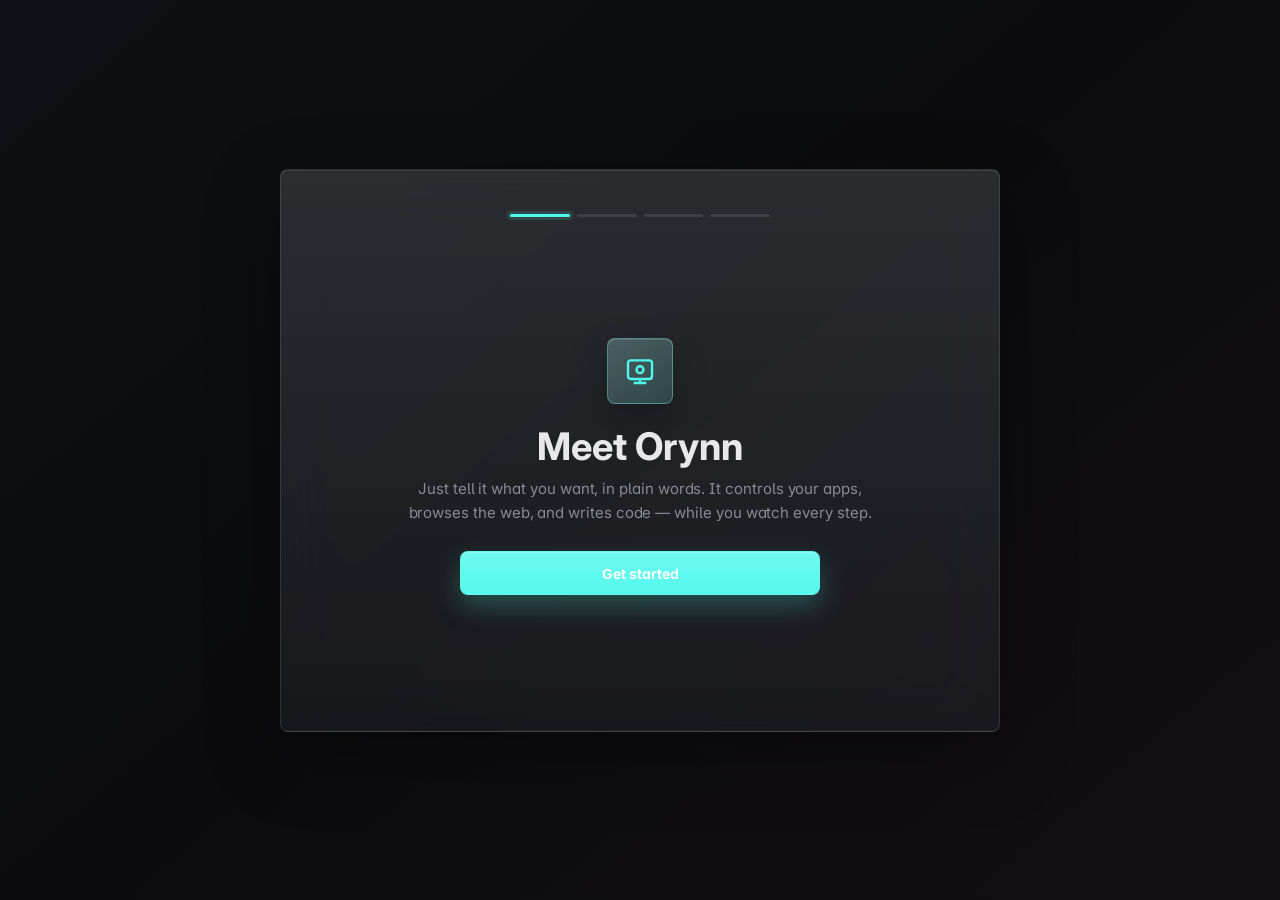
==== commit ca461cee: "rebrand: Kynvoq -> Orynn across app, UI, docs, and tests Co-authored-by: Cursor <cursoragent@cursor." ====
--- a/static/index.html
+++ b/static/index.html
@@ -3,7 +3,7 @@
 <head>
 <meta charset="UTF-8">
 <meta name="viewport" content="width=device-width, initial-scale=1.0">
-<title>AI Computer · Stream</title>
+<title>Orynn · Stream</title>
 <link rel="icon" href="data:image/svg+xml,%3Csvg xmlns='http://www.w3.org/2000/svg' viewBox='0 0 64 64'%3E%3Crect width='64' height='64' rx='18' fill='%230A0F12'/%3E%3Crect x='14' y='15' width='36' height='27' rx='6' fill='none' stroke='%235BE0D0' stroke-width='5'/%3E%3Ccircle cx='32' cy='28.5' r='5' fill='%235BE0D0'/%3E%3Cpath d='M24 49h16M32 42v7' stroke='%235BE0D0' stroke-width='5' stroke-linecap='round'/%3E%3C/svg%3E">
 <link rel="preconnect" href="https://fonts.googleapis.com">
 <link rel="preconnect" href="https://fonts.gstatic.com" crossorigin>
@@ -29,7 +29,7 @@
     <span class="tb-appicon" aria-hidden="true">
       <svg width="14" height="14" viewBox="0 0 24 24" fill="none" stroke="currentColor" stroke-width="2" stroke-linecap="round" stroke-linejoin="round"><rect x="3" y="4" width="18" height="14" rx="2"/><line x1="8" y1="21" x2="16" y2="21"/><line x1="12" y1="18" x2="12" y2="21"/><circle cx="12" cy="11" r="2.5"/></svg>
     </span>
-    <div class="tb-title"><span id="tb-title-text">AI Computer</span></div>
+    <div class="tb-title"><span id="tb-title-text">Orynn</span></div>
   </div>
   <div class="tb-right">
     <button class="tb-btn" id="tb-cmdk" type="button">Commands <kbd>Ctrl&nbsp;K</kbd></button>
@@ -93,7 +93,7 @@
         <div class="onb-logo">
           <svg viewBox="0 0 24 24" fill="none" stroke="currentColor" stroke-width="1.8" stroke-linecap="round" stroke-linejoin="round"><rect x="3" y="4" width="18" height="14" rx="2"/><line x1="8" y1="21" x2="16" y2="21"/><line x1="12" y1="18" x2="12" y2="21"/><circle cx="12" cy="11" r="2.6"/></svg>
         </div>
-        <h1 class="onb-title">Meet your AI Computer</h1>
+        <h1 class="onb-title">Meet Orynn</h1>
         <p class="onb-sub">Just tell it what you want, in plain words. It controls your apps, browses the web, and writes code — while you watch every step.</p>
         <button class="onb-primary" type="button" data-onb-next>Get started</button>
       </section>
@@ -137,7 +137,7 @@
         </div>
         <h1 class="onb-title">You're all set</h1>
         <p class="onb-sub">Press <kbd>Ctrl</kbd>+<kbd>Shift</kbd>+<kbd>Space</kbd> anytime to summon the floating assistant. Let's go.</p>
-        <button class="onb-primary" id="onb-finish" type="button">Start using AI Computer</button>
+        <button class="onb-primary" id="onb-finish" type="button">Start using Orynn</button>
       </section>
     </div>
   </div>
@@ -342,7 +342,7 @@
 
     <div class="desktop-control-banner" id="desktop-control-banner" role="status">
       <div class="desktop-control-copy">
-        <div class="desktop-control-title"><span class="desktop-control-dot"></span><span id="desktop-control-title">AI Computer is using your computer</span></div>
+        <div class="desktop-control-title"><span class="desktop-control-dot"></span><span id="desktop-control-title">Orynn is using your computer</span></div>
         <div class="desktop-control-detail" id="desktop-control-detail">Desktop control is active.</div>
       </div>
       <button class="control-btn" id="desktop-control-stop" type="button">Stop</button>
@@ -351,7 +351,7 @@
     <div class="feed-scroll" id="feed-scroll">
       <div class="feed" id="feed">
         <section class="welcome" id="welcome">
-          <div class="hello-eye">AI Computer</div>
+          <div class="hello-eye">Orynn</div>
           <h3>What can I help you with?</h3>
           <p>Describe a goal. I can read your screen, browse the web, or automate your desktop safely.</p>
           <div class="example-grid">
@@ -374,7 +374,7 @@
 
     <div class="composer-wrap">
       <div class="composer">
-        <textarea id="input" rows="1" placeholder="Message AI Computer"></textarea>
+        <textarea id="input" rows="1" placeholder="Message Orynn"></textarea>
         <div class="composer-bottom">
           <div class="composer-meta">
             <div class="mini-chip"><kbd>↵</kbd> send</div>
@@ -433,9 +433,9 @@
   </footer>
 </div>
 
-<!-- Floating AI Computer — liquid-glass command capsule -->
+<!-- Floating Orynn liquid-glass command capsule -->
 <div id="vorb-root" aria-live="polite">
-  <div class="vcap" id="vpanel" role="dialog" aria-label="AI Computer">
+  <div class="vcap" id="vpanel" role="dialog" aria-label="Orynn">
     <span class="vcap-sheen" aria-hidden="true"></span>
     <div class="vcap-row" id="vcap-row">
       <span class="vcap-logo" aria-hidden="true">
@@ -533,9 +533,9 @@
   <div class="modal">
     <div class="eyebrow" style="color: var(--warn); font-size: var(--fs-label); font-weight: 600; letter-spacing: var(--track-cap); text-transform: uppercase;">Desktop access</div>
     <h3 id="desktop-access-title">Allow desktop control?</h3>
-    <p id="desktop-access-reason">AI Computer needs access to your desktop for this task.</p>
+    <p id="desktop-access-reason">Orynn needs access to your desktop for this task.</p>
     <div class="desktop-access-list" id="desktop-access-list"></div>
-    <p style="margin-top:12px">Only allow this when you are ready for AI Computer to view and control the selected desktop surface. You can stop the session at any time.</p>
+    <p style="margin-top:12px">Only allow this when you are ready for Orynn to view and control the selected desktop surface. You can stop the session at any time.</p>
     <div class="modal-actions">
       <button class="modal-btn" id="desktop-access-deny" type="button">Deny</button>
       <button class="modal-btn primary" id="desktop-access-allow" type="button">Allow for this session</button>
@@ -547,7 +547,7 @@
   <div class="modal">
     <div class="eyebrow" id="readiness-preflight-eyebrow" style="color: var(--warn); font-size: var(--fs-label); font-weight: 600; letter-spacing: var(--track-cap); text-transform: uppercase;">Preflight</div>
     <h3 id="readiness-preflight-title">Check setup before running</h3>
-    <p id="readiness-preflight-reason">AI Computer found setup items that may affect this task.</p>
+    <p id="readiness-preflight-reason">Orynn found setup items that may affect this task.</p>
     <div class="desktop-access-list readiness-preflight-list" id="readiness-preflight-list"></div>
     <div class="modal-actions">
       <button class="modal-btn" id="readiness-preflight-settings" type="button">Open Settings</button>
@@ -654,7 +654,7 @@
     if (shell) shell.classList.toggle('no-titlebar', !enabled);
     document.body.classList.toggle('desktop-shell', !!enabled);
     var title = document.getElementById('tb-title-text');
-    if (title && enabled) title.textContent = 'AI Computer';
+    if (title && enabled) title.textContent = 'Orynn';
   }
   function wire(sel, method, fallback) {
     var btn = document.querySelector(sel);
--- a/static/style.css
+++ b/static/style.css
@@ -1081,225 +1081,6 @@
     white-space: nowrap;
     overflow: hidden;
     text-overflow: ellipsis;
-  }
-
-  .project-folder-modal {
-    width: min(880px, 100%);
-    padding: 0;
-    overflow: hidden;
-    background:
-      linear-gradient(180deg, rgba(255,255,255,0.07), rgba(255,255,255,0.03)),
-      color-mix(in oklab, var(--bg-2) 88%, transparent);
-    border-color: rgba(255,255,255,0.1);
-    backdrop-filter: blur(28px) saturate(160%);
-    -webkit-backdrop-filter: blur(28px) saturate(160%);
-  }
-  .project-folder-shell {
-    position: relative;
-    padding: 22px;
-    display: grid;
-    gap: 16px;
-  }
-  .project-folder-shell::before {
-    content: '';
-    position: absolute;
-    inset: 0;
-    background:
-      radial-gradient(circle at top left, color-mix(in oklab, var(--accent) 20%, transparent), transparent 40%),
-      linear-gradient(140deg, rgba(255,255,255,0.06), transparent 45%);
-    pointer-events: none;
-  }
-  .project-folder-head,
-  .project-folder-shortcuts,
-  .project-folder-browser,
-  .project-folder-footer {
-    position: relative;
-    z-index: 1;
-  }
-  .project-folder-head .eyebrow {
-    color: var(--accent);
-    font-size: var(--fs-label);
-    font-weight: 700;
-    letter-spacing: 0.14em;
-    text-transform: uppercase;
-  }
-  .project-folder-head h3 {
-    font-family: var(--font-display);
-    font-size: 24px;
-    margin: 6px 0 8px;
-  }
-  .project-folder-head p {
-    max-width: 640px;
-  }
-  .project-folder-shortcuts {
-    display: flex;
-    flex-wrap: wrap;
-    gap: 10px;
-  }
-  .folder-shortcut {
-    padding: 9px 12px;
-    border-radius: 999px;
-    border: 1px solid rgba(255,255,255,0.08);
-    background: rgba(255,255,255,0.04);
-    color: var(--ink-2);
-    font-size: var(--fs-sm);
-    transition: background var(--dur-fast) var(--ease-out), border-color var(--dur-fast) var(--ease-out), color var(--dur-fast) var(--ease-out), transform var(--dur-fast) var(--ease-out);
-  }
-  .folder-shortcut:hover {
-    transform: translateY(-1px);
-    color: var(--ink);
-    border-color: color-mix(in oklab, var(--accent) 34%, rgba(255,255,255,0.12));
-    background: rgba(255,255,255,0.07);
-  }
-  .project-folder-browser {
-    border: 1px solid rgba(255,255,255,0.08);
-    border-radius: 20px;
-    background: rgba(8,10,14,0.5);
-    box-shadow: inset 0 1px 0 rgba(255,255,255,0.05);
-    overflow: hidden;
-  }
-  .folder-browser-top {
-    display: flex;
-    align-items: center;
-    justify-content: space-between;
-    gap: 12px;
-    padding: 14px 16px 12px;
-    border-bottom: 1px solid rgba(255,255,255,0.06);
-    background: rgba(255,255,255,0.03);
-  }
-  .folder-browser-meta {
-    min-width: 0;
-    display: grid;
-    gap: 8px;
-  }
-  .folder-browser-status {
-    font-size: var(--fs-label);
-    color: var(--muted-2);
-  }
-  .folder-breadcrumbs {
-    display: flex;
-    flex-wrap: wrap;
-    gap: 8px;
-  }
-  .folder-crumb {
-    padding: 5px 10px;
-    border-radius: 999px;
-    border: 1px solid rgba(255,255,255,0.07);
-    background: rgba(255,255,255,0.04);
-    color: var(--ink-2);
-    font-size: var(--fs-sm);
-    transition: background var(--dur-fast) var(--ease-out), border-color var(--dur-fast) var(--ease-out), color var(--dur-fast) var(--ease-out);
-  }
-  .folder-crumb:hover {
-    color: var(--ink);
-    border-color: color-mix(in oklab, var(--accent) 34%, rgba(255,255,255,0.12));
-    background: rgba(255,255,255,0.08);
-  }
-  .folder-list {
-    max-height: min(54vh, 520px);
-    overflow: auto;
-    padding: 8px;
-    display: grid;
-    gap: 6px;
-  }
-  .folder-entry {
-    width: 100%;
-    display: grid;
-    grid-template-columns: auto minmax(0, 1fr) auto;
-    align-items: center;
-    gap: 12px;
-    padding: 12px 14px;
-    border-radius: 16px;
-    border: 1px solid transparent;
-    background: rgba(255,255,255,0.03);
-    color: var(--ink-2);
-    transition: background var(--dur-fast) var(--ease-out), border-color var(--dur-fast) var(--ease-out), transform var(--dur-fast) var(--ease-out), color var(--dur-fast) var(--ease-out);
-  }
-  .folder-entry:hover {
-    transform: translateY(-1px);
-    color: var(--ink);
-    background: rgba(255,255,255,0.06);
-    border-color: rgba(255,255,255,0.08);
-  }
-  .folder-entry.active {
-    border-color: color-mix(in oklab, var(--accent) 44%, rgba(255,255,255,0.08));
-    background: color-mix(in oklab, var(--accent) 14%, rgba(255,255,255,0.04));
-  }
-  .folder-entry.disabled {
-    opacity: 0.55;
-  }
-  .folder-entry-icon {
-    width: 34px;
-    height: 34px;
-    border-radius: 11px;
-    display: grid;
-    place-items: center;
-    border: 1px solid rgba(255,255,255,0.06);
-    background: rgba(255,255,255,0.05);
-    color: var(--accent);
-  }
-  .folder-entry-copy {
-    min-width: 0;
-    display: grid;
-    gap: 3px;
-    text-align: left;
-  }
-  .folder-entry-name {
-    font-size: var(--fs-sm);
-    font-weight: 600;
-    color: var(--ink);
-    white-space: nowrap;
-    overflow: hidden;
-    text-overflow: ellipsis;
-  }
-  .folder-entry-path {
-    font-size: var(--fs-label);
-    color: var(--muted);
-    white-space: nowrap;
-    overflow: hidden;
-    text-overflow: ellipsis;
-  }
-  .folder-entry-meta {
-    font-size: var(--fs-label);
-    color: var(--muted-2);
-  }
-  .folder-empty {
-    padding: 26px 16px;
-    text-align: center;
-    color: var(--muted);
-    font-size: var(--fs-sm);
-  }
-  .project-folder-footer {
-    display: flex;
-    align-items: center;
-    justify-content: space-between;
-    gap: 14px;
-    padding-top: 4px;
-  }
-  .project-folder-selection {
-    min-width: 0;
-    display: grid;
-    gap: 3px;
-  }
-  .project-folder-selection .label {
-    font-size: var(--fs-micro);
-    font-weight: 700;
-    letter-spacing: 0.14em;
-    text-transform: uppercase;
-    color: var(--muted-2);
-  }
-  .project-folder-selection .value {
-    font-size: var(--fs-sm);
-    color: var(--ink);
-    white-space: nowrap;
-    overflow: hidden;
-    text-overflow: ellipsis;
-  }
-  .project-folder-actions {
-    display: flex;
-    flex-wrap: wrap;
-    justify-content: flex-end;
-    gap: 8px;
   }
 
   .safety-strip {
@@ -3658,9 +3439,6 @@
     .topbar-main { flex-wrap: wrap; }
     .project-folder-trigger { min-width: 100%; max-width: 100%; }
     .project-folder-path { display: none; }
-    .project-folder-footer { align-items: flex-start; flex-direction: column; }
-    .project-folder-actions { width: 100%; justify-content: stretch; }
-    .project-folder-actions .modal-btn { flex: 1; }
     .example-grid { grid-template-columns: 1fr; }
     .statusbar .sb-model, .statusbar .sb-mode { display: none; }
     .card-head { flex-wrap: wrap; }
@@ -3725,7 +3503,7 @@
   .composer textarea { min-height: 56px; font-size: 15px; }
 
   /* ============================================================
-     Floating AI Computer — liquid-glass command capsule
+     Floating Orynn liquid-glass command capsule
      One ambient pill. No chrome. The reply grows it downward.
      ============================================================ */
   #vorb-root {
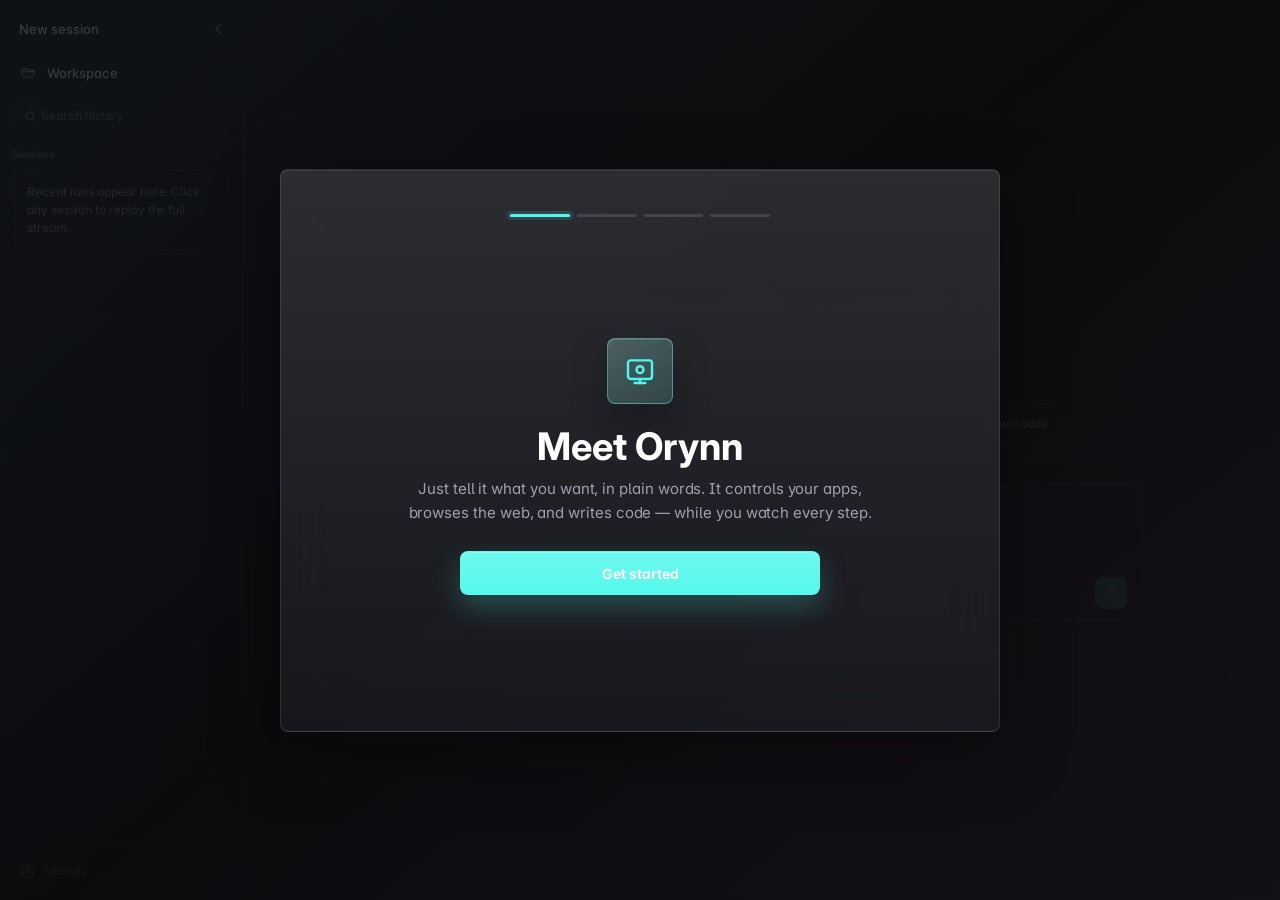
==== commit 7fdc5187: "Dashboard: live markdown while streaming, code block and key-field fixes Re-audited ORYNN_FIX_LIST.m" ====
--- a/static/index.html
+++ b/static/index.html
@@ -1,19 +1,19 @@
 <!DOCTYPE html>
-<html lang="en" data-theme="light">
+<html lang="en" data-theme="dark">
 <head>
 <meta charset="UTF-8">
 <meta name="viewport" content="width=device-width, initial-scale=1.0">
-<title>Orynn · Stream</title>
+<title>Orynn - Chat</title>
 <link rel="icon" href="data:image/svg+xml,%3Csvg xmlns='http://www.w3.org/2000/svg' viewBox='0 0 64 64'%3E%3Crect width='64' height='64' rx='18' fill='%230A0F12'/%3E%3Crect x='14' y='15' width='36' height='27' rx='6' fill='none' stroke='%235BE0D0' stroke-width='5'/%3E%3Ccircle cx='32' cy='28.5' r='5' fill='%235BE0D0'/%3E%3Cpath d='M24 49h16M32 42v7' stroke='%235BE0D0' stroke-width='5' stroke-linecap='round'/%3E%3C/svg%3E">
 <link rel="preconnect" href="https://fonts.googleapis.com">
 <link rel="preconnect" href="https://fonts.gstatic.com" crossorigin>
 <link href="https://fonts.googleapis.com/css2?family=Inter:wght@400;450;500;600;700&family=JetBrains+Mono:wght@400;450;500;600&family=Outfit:wght@500;600;700&display=swap" rel="stylesheet">
-<script src="/static/vendor/mermaid.min.js"></script>
 <link rel="stylesheet" href="/static/style.css">
 <link rel="stylesheet" href="/static/liquid-glass.css">
 <link rel="stylesheet" href="/static/dynamic.css">
+<link rel="stylesheet" href="/static/workbench-v2.css">
 </head>
-<body data-glass="on">
+<body data-glass="on" data-ux="workbench-v2">
 <!-- Liquid Glass refraction filter (referenced by backdrop-filter: url(#lg-refract)) -->
 <svg aria-hidden="true" style="position:absolute;width:0;height:0;overflow:hidden" focusable="false">
   <defs>
@@ -49,10 +49,15 @@
 <div class="app-shell sb-on">
   <aside class="sidebar" id="sidebar">
     <div class="sidebar-controls">
-      <button class="sidebar-button" id="new-session-btn" type="button">
-        <span>New session</span>
-        <span>⌘N</span>
-      </button>
+      <div class="sidebar-primary-row">
+        <button class="sidebar-button" id="new-session-btn" type="button">
+          <span>New session</span>
+          <span id="new-session-kbd">Ctrl+N</span>
+        </button>
+        <button class="sidebar-collapse-toggle" id="sidebar-collapse-toggle" type="button" aria-label="Collapse sidebar" aria-expanded="true" title="Collapse sidebar">
+          <svg width="16" height="16" viewBox="0 0 24 24" fill="none" stroke="currentColor" stroke-width="2.1" stroke-linecap="round" stroke-linejoin="round" aria-hidden="true"><path d="m15 18-6-6 6-6"/></svg>
+        </button>
+      </div>
 
       <button class="project-folder-trigger" id="project-folder-trigger" type="button" aria-label="Choose project folder">
         <span class="project-folder-icon" aria-hidden="true">
@@ -60,8 +65,8 @@
         </span>
         <span class="project-folder-copy">
           <span class="project-folder-label">Project Folder</span>
-          <span class="project-folder-name" id="project-folder-name">General mode</span>
-          <span class="project-folder-path" id="project-folder-path">Desktop + Home access</span>
+          <span class="project-folder-name" id="project-folder-name">Workspace</span>
+          <span class="project-folder-path" id="project-folder-path">Dynamic access</span>
         </span>
       </button>
     </div>
@@ -103,8 +108,8 @@
           <svg viewBox="0 0 24 24" fill="none" stroke="currentColor" stroke-width="1.8" stroke-linecap="round" stroke-linejoin="round"><path d="M8 2v6"/><path d="M16 2v6"/><path d="M7 8h10v4a5 5 0 0 1-10 0z"/><path d="M12 17v5"/></svg>
         </div>
         <h1 class="onb-title">Switch on the AI</h1>
-        <p class="onb-sub">Paste a free key to power the assistant. It's free, takes about 30 seconds, and no card is needed.</p>
-        <button class="onb-link" id="onb-get-key" type="button">Get a free key →</button>
+        <p class="onb-sub">Paste a free API key — no card needed, ~30 seconds. <b>A free Groq key gives the fastest replies</b> (OpenRouter keys work too — paste either).</p>
+        <button class="onb-link" id="onb-get-key" type="button">Get a free Groq key →</button>
         <input class="onb-input" id="onb-key" type="password" autocomplete="off" placeholder="Paste your key here">
         <div class="onb-status" id="onb-key-status" role="status"></div>
         <div class="onb-actions">
@@ -148,15 +153,20 @@
         <h3>Settings</h3>
         <button class="t-close" id="settings-close" type="button" aria-label="Close settings">✕</button>
       </div>
+      <div class="settings-tabs" role="tablist">
+        <button class="settings-tab is-active" type="button" data-tab="general" role="tab">General</button>
+        <button class="settings-tab" type="button" data-tab="permissions" role="tab">Permissions</button>
+        <button class="settings-tab" type="button" data-tab="extensions" role="tab">Extensions</button>
+      </div>
       <div class="settings-body">
-        <div class="settings-group">
+        <div class="settings-group" data-settings-tab="general">
           <div class="selector-label">Effort
-            <span class="effort-q" tabindex="0" role="img" aria-label="Effort picks a bigger model for harder tasks. Free models can't tune thinking, so this trades speed for capability.">?</span>
+            <span class="effort-q" tabindex="0" role="img" aria-label="Effort trades speed for capability. On Claude it sets how deeply the model reasons; on free models it picks a bigger model.">?</span>
           </div>
           <div class="effort" id="effort" data-level="medium">
             <div class="effort-head">
               <span class="effort-name" id="effort-name">Medium</span>
-              <span class="effort-hint" id="effort-hint">Best all-round free model</span>
+              <span class="effort-hint" id="effort-hint">Best all-round — balanced reasoning</span>
             </div>
             <div class="effort-track" id="effort-track" role="slider" tabindex="0"
                  aria-valuemin="0" aria-valuemax="3" aria-valuenow="1" aria-label="Effort level">
@@ -175,11 +185,11 @@
           </details>
         </div>
 
-        <div class="settings-group" id="provider-key-group">
-          <div class="selector-label">OpenRouter key
+        <div class="settings-group" id="provider-key-group" data-settings-tab="general">
+          <div class="selector-label">API key
             <span class="key-state" id="key-state">checking…</span>
           </div>
-          <p class="settings-hint">Powers the assistant on free models. <a href="https://openrouter.ai/keys" target="_blank" rel="noopener" class="key-link">Get a free key →</a></p>
+          <p class="settings-hint">Free: a <a href="https://console.groq.com/keys" target="_blank" rel="noopener" class="key-link">Groq key</a> (fastest) or an <a href="https://openrouter.ai/keys" target="_blank" rel="noopener" class="key-link">OpenRouter key</a>. Top quality: an <a href="https://console.anthropic.com/settings/keys" target="_blank" rel="noopener" class="key-link">Anthropic key</a> runs Orynn on Claude. Paste any of them — the provider is detected from the key.</p>
           <div class="key-row">
             <input id="provider-key-input" class="pref-input" type="password" autocomplete="off" spellcheck="false" placeholder="Paste a new key to update">
             <button id="provider-key-save" class="key-save" type="button">Save</button>
@@ -187,8 +197,8 @@
           <p class="settings-hint key-status" id="provider-key-status" role="status"></p>
         </div>
 
-        <div class="skills-section" id="preferences-section">
-          <div class="history-header"><span>Preferences</span></div>
+        <div class="skills-section" id="preferences-section" data-settings-tab="general">
+          <div class="selector-label">Preferences</div>
           <div class="prefs-grid">
             <label class="pref-row">
               <span class="pref-label">Appearance</span>
@@ -196,15 +206,6 @@
                 <option value="auto">Match system</option>
                 <option value="dark">Dark</option>
                 <option value="light">Light</option>
-              </select>
-            </label>
-            <label class="pref-row">
-              <span class="pref-label">Default mode</span>
-              <select id="pref-default-mode" class="pref-select">
-                <option value="auto">Auto-detect</option>
-                <option value="coding">Coding</option>
-                <option value="computer">Desktop control</option>
-                <option value="computer_use">Browser cowork</option>
               </select>
             </label>
             <label class="pref-row pref-toggle">
@@ -225,7 +226,7 @@
             </label>
             <label class="pref-row">
               <span><span class="pref-label">Desktop reliability</span><span class="pref-sub">Blank = free &amp; fast. Add a stronger model id for long multi-step tasks.</span></span>
-              <input type="text" id="pref-desktop-model" class="pref-input" placeholder="e.g. claude-3-5-sonnet-20241022 (optional)">
+              <input type="text" id="pref-desktop-model" class="pref-input" placeholder="e.g. claude-opus-5-5 (optional)">
             </label>
           </div>
           <p class="settings-hint" id="pref-saved-hint" style="opacity:0;transition:opacity .3s">Saved ✓</p>
@@ -234,12 +235,7 @@
         <div class="settings-group" style="display:none">
           <div class="selector-label">Mode</div>
           <select id="mode-id">
-            <option value="auto">Auto detect</option>
-            <option value="coding">Coding</option>
-            <option value="computer">Desktop control</option>
-            <option value="computer_isolated">Isolated App control</option>
-            <option value="computer_use">Browser cowork</option>
-            <option value="explain">Explain my screen (read-only)</option>
+            <option value="auto">Dynamic</option>
           </select>
         </div>
         <div class="selector-wrap" id="isolated-app-wrap" style="display:none">
@@ -247,7 +243,7 @@
           <input id="isolated-app-id" type="text" placeholder="e.g. Chrome, Notepad…">
           <p style="font-size:var(--fs-label);color:var(--muted-2);margin-top:6px;line-height:1.4">The agent will only see and control this app.</p>
         </div>
-        <div class="skills-section" id="readiness-section">
+        <div class="skills-section" id="readiness-section" data-settings-tab="permissions">
           <div class="history-header">
             <span>Readiness</span><span id="readiness-score">--</span>
           </div>
@@ -255,7 +251,7 @@
             <!-- Rendered via JS -->
           </div>
         </div>
-        <div class="skills-section" id="trust-section">
+        <div class="skills-section" id="trust-section" data-settings-tab="permissions">
           <div class="history-header">
             <span>Trust Center</span><span id="trust-status">--</span>
           </div>
@@ -284,19 +280,19 @@
           </div>
           <p class="settings-hint trust-updated" id="trust-updated">Not loaded yet</p>
         </div>
-        <div class="skills-section" id="skills-section">
+        <div class="skills-section" id="skills-section" data-settings-tab="extensions">
           <div class="history-header"><span>Expertise Library</span><span id="skill-count">0</span></div>
           <div class="skills-grid" id="skills-grid">
             <!-- Rendered via JS -->
           </div>
         </div>
-        <div class="skills-section" id="mcp-section">
+        <div class="skills-section" id="mcp-section" data-settings-tab="extensions">
           <div class="history-header"><span>Active MCP Servers</span><span id="mcp-count">0</span></div>
           <div class="skills-grid" id="mcp-grid">
             <!-- Rendered via JS -->
           </div>
         </div>
-        <div class="skills-section" id="coding-backends-section">
+        <div class="skills-section" id="coding-backends-section" data-settings-tab="extensions">
           <div class="history-header"><span>Coding Backends</span><span id="coding-backend-count">0</span></div>
           <div class="skills-grid" id="coding-backends-grid">
             <!-- Rendered via JS -->
@@ -316,7 +312,7 @@
         <div class="topbar-title">
           <div class="topbar-row">
             <span class="topbar-dot" id="topbar-dot"></span>
-            <h2 id="task-title">Stream</h2>
+            <h2 id="task-title">New chat</h2>
             <span class="topbar-ctx" id="topbar-ctx"></span>
             <span class="topbar-control" id="topbar-control" hidden>
               <span class="topbar-control-dot" aria-hidden="true"></span>
@@ -352,20 +348,20 @@
       <div class="feed" id="feed">
         <section class="welcome" id="welcome">
           <div class="hello-eye">Orynn</div>
-          <h3>What can I help you with?</h3>
-          <p>Describe a goal. I can read your screen, browse the web, or automate your desktop safely.</p>
+          <h3>What should I take care of?</h3>
+          <p>Ready when you are.</p>
           <div class="example-grid">
-            <button class="example-btn" type="button" data-example="Explain what is on my screen.">
-              <div class="ex-body"><strong>Explain my screen</strong><span>Takes a screenshot and answers questions about what you're looking at.</span></div>
+            <button class="example-btn" type="button" data-example="Open Windows Settings, find what Windows version I am on, then paste it into Notepad.">
+              <div class="ex-body"><strong>Settings to Notepad</strong><span>Read Windows specs, paste them into Notepad, and verify the note.</span></div>
             </button>
-            <button class="example-btn" type="button" data-example="Go to my Spotify and play a focus playlist.">
-              <div class="ex-body"><strong>Automate an app</strong><span>Takes control of a specific app to perform a task safely.</span></div>
+            <button class="example-btn" type="button" data-example="Summarize the current page in three bullets and include anything I should act on.">
+              <div class="ex-body"><strong>Summarize current page</strong><span>Use the active browser context when it helps.</span></div>
             </button>
-            <button class="example-btn" type="button" data-example="Search the web for recent news about AI agents and summarize it.">
-              <div class="ex-body"><strong>Research a topic</strong><span>Uses the browser to search the web and compile notes.</span></div>
+            <button class="example-btn" type="button" data-example="Run the relevant tests for this repo, explain any failure, and make the smallest safe fix.">
+              <div class="ex-body"><strong>Patch a failing test</strong><span>Inspect, run, edit, and verify in the workspace.</span></div>
             </button>
-            <button class="example-btn" type="button" data-example="Refactor the current python file to use asyncio.">
-              <div class="ex-body"><strong>Help me code</strong><span>Writes, edits, and runs code in your workspace.</span></div>
+            <button class="example-btn" type="button" data-example="Clean up my Downloads folder by grouping obvious files, but ask before moving anything.">
+              <div class="ex-body"><strong>Organize Downloads</strong><span>Plan first, ask before file moves, then verify.</span></div>
             </button>
           </div>
         </section>
@@ -381,14 +377,17 @@
             <div class="mini-chip"><kbd>⇧↵</kbd> newline</div>
             <div class="char-count" id="char-count"></div>
           </div>
-          <div class="composer-options" aria-label="Task options" style="display:none">
+          <div class="composer-options" aria-label="Task options" hidden aria-hidden="true">
             <label class="composer-toggle"><input type="checkbox" id="plan-first-toggle"><span>Plan first</span></label>
             <label class="composer-toggle"><input type="checkbox" id="notify-toggle"><span>Notify</span></label>
             <label class="composer-toggle"><input type="checkbox" id="checkpoint-toggle"><span>Checkpoint</span></label>
-            <label class="composer-select-label"><span>Autonomy</span><select id="autonomy-level"><option value="balanced">Balanced</option><option value="careful">Careful</option><option value="fast">Fast</option></select></label>
+            <label class="composer-select-label"><span>Access</span><select id="autonomy-level"><option value="careful">Ask for approval</option><option value="fast">Full access</option></select></label>
             <label class="composer-select-label"><span>Thinking</span><select id="thinking-budget"><option value="off">Off</option><option value="standard">Standard</option><option value="extended">Extended</option></select></label>
           </div>
           <div class="composer-actions">
+            <button class="composer-icon-btn" id="composer-options-toggle" type="button" aria-label="Task options" title="Task options (plan, access, thinking)" aria-expanded="false" hidden aria-hidden="true">
+              <svg width="16" height="16" viewBox="0 0 24 24" fill="none" stroke="currentColor" stroke-width="1.8" stroke-linecap="round" stroke-linejoin="round"><line x1="4" y1="6" x2="20" y2="6"/><circle cx="9" cy="6" r="2"/><line x1="4" y1="12" x2="20" y2="12"/><circle cx="15" cy="12" r="2"/><line x1="4" y1="18" x2="20" y2="18"/><circle cx="9" cy="18" r="2"/></svg>
+            </button>
             <button class="composer-icon-btn" id="read-aloud-toggle" type="button" aria-label="Read replies aloud" title="Read agent replies aloud">
               <svg width="16" height="16" viewBox="0 0 24 24" fill="none" stroke="currentColor" stroke-width="1.8" stroke-linecap="round" stroke-linejoin="round"><path d="M11 5L6 9H2v6h4l5 4z"/><path d="M15.5 8.5a5 5 0 0 1 0 7"/><path d="M18.5 5.5a9 9 0 0 1 0 13"/></svg>
             </button>
@@ -404,14 +403,25 @@
     </div>
   </main>
 
+  <!-- Task panel — the model's named tasks (todo_write) for long/multi-step
+       runs, docked on the right so the user watches progress without the feed
+       flooding. Hidden until the model creates tasks. -->
+  <aside class="task-panel" id="task-panel" hidden aria-label="Task progress">
+    <div class="task-panel-head">
+      <span class="task-panel-title">Tasks</span>
+      <span class="task-panel-count" id="task-panel-count"></span>
+    </div>
+    <ol class="task-list" id="task-list"></ol>
+  </aside>
+
   <footer class="statusbar" id="statusbar">
     <div class="sb-item sb-status sb-status-ready" id="sb-status">
       <span class="sb-dot"></span>
       <span class="sb-val">Ready</span>
     </div>
-    <div class="sb-item sb-mode clickable" id="sb-mode" title="Change mode (Ctrl+K)" style="display:none">
-      <span class="sb-label">mode</span>
-      <span class="sb-val" id="sb-mode-val">coding</span>
+    <div class="sb-item sb-mode clickable" id="sb-mode" title="Dynamic runtime" style="display:none">
+      <span class="sb-label">runtime</span>
+      <span class="sb-val" id="sb-mode-val">dynamic</span>
     </div>
     <div class="sb-item sb-model clickable" id="sb-model" title="Change model (Ctrl+K)">
       <span class="sb-label">model</span>
@@ -521,7 +531,6 @@
     <div class="eyebrow" style="color: var(--accent); font-size: var(--fs-label); font-weight: 600; letter-spacing: var(--track-cap); text-transform: uppercase;">Permission requested</div>
     <h3 id="perm-title">Permission requested</h3>
     <p id="perm-reason">The agent wants additional access.</p>
-    <pre class="modal-code" id="perm-code"></pre>
     <div class="modal-actions">
       <button class="modal-btn" id="perm-deny" type="button">Deny</button>
       <button class="modal-btn primary" id="perm-approve" type="button">Allow</button>
--- a/static/style.css
+++ b/static/style.css
@@ -12,8 +12,8 @@
     /* density driver */
     --density: 1;
 
-    /* glow intensity driver (0..1.6) — set to 0 for clean tool aesthetic */
-    --glow: 0;
+    /* glow intensity driver (0..1.6) — subtle ambient accent bleed keeps the UI "alive" */
+    --glow: 0.55;
 
     /* radii — tight. Codex isn't bubbly. */
     --r-xs: 4px;
@@ -43,33 +43,33 @@
 
   /* ---------------- DARK THEME (default, "premium" register) ---------------- */
   [data-theme='dark'] {
-    --bg-0: #0b0b0d;                 /* behind everything */
-    --bg-1: #101013;                 /* paper */
-    --bg-2: #141418;                 /* raised */
-    --bg-3: #1a1a20;                 /* sunken/nested */
-    --bg-inset: #0d0d10;
-
-    --ink: #e8e8ea;
-    --ink-2: #c3c3c8;
-    --ink-3: #777780;
+    --bg-0: transparent;             /* behind everything, relies on app-shell background */
+    --bg-1: rgba(20, 22, 28, 0.4);   /* paper - glassy */
+    --bg-2: rgba(28, 30, 42, 0.5);   /* raised - glassy */
+    --bg-3: rgba(36, 38, 55, 0.6);   /* sunken/nested - glassy */
+    --bg-inset: rgba(12, 14, 20, 0.5);
+
+    --ink: #ffffff;
+    --ink-2: #d8d8e0;
+    --ink-3: #9595a0;
     --text-1: var(--ink);
     --text-2: var(--ink-2);
     --text-3: var(--muted);
-    --muted: #8a8a93;
-    --muted-2: #62626b;
-    --muted-3: #3e3e46;
+    --muted: #a0a0ae;
+    --muted-2: #757582;
+    --muted-3: #4a4a58;
     --bg-hover: var(--bg-3);
     --bg-deep: var(--bg-inset);
     --border: var(--line);
 
-    --line: rgba(255,255,255,0.06);
-    --line-2: rgba(255,255,255,0.09);
-    --line-3: rgba(255,255,255,0.14);
+    --line: rgba(255,255,255,0.08);
+    --line-2: rgba(255,255,255,0.12);
+    --line-3: rgba(255,255,255,0.18);
 
     --accent: hsl(var(--accent-h) var(--accent-s) var(--accent-l));
     --accent-soft: hsl(var(--accent-h) var(--accent-s) var(--accent-l) / 0.14);
-    --accent-glow-1: transparent;
-    --accent-glow-2: transparent;
+    --accent-glow-1: hsl(var(--accent-h) var(--accent-s) var(--accent-l) / 0.40);
+    --accent-glow-2: hsl(var(--accent-h) var(--accent-s) var(--accent-l) / 0.18);
     --accent-on: #fff;
 
     --ok: hsl(150 62% 58%);
@@ -116,8 +116,8 @@
 
     --accent: hsl(var(--accent-h) calc(var(--accent-s) - 18%) calc(var(--accent-l) - 14%));
     --accent-soft: hsl(var(--accent-h) var(--accent-s) calc(var(--accent-l) - 8%) / 0.12);
-    --accent-glow-1: transparent;
-    --accent-glow-2: transparent;
+    --accent-glow-1: hsl(var(--accent-h) var(--accent-s) calc(var(--accent-l) - 10%) / 0.22);
+    --accent-glow-2: hsl(var(--accent-h) var(--accent-s) calc(var(--accent-l) - 10%) / 0.10);
     --accent-on: #fff;
 
     --ok: hsl(150 58% 36%);
@@ -192,8 +192,8 @@
     align-items: center;
     justify-content: space-between;
     padding: 0 0 0 12px;
-    background: var(--bg-0);
-    border-bottom: 1px solid var(--line);
+    background: transparent;
+    border-bottom: 1px solid rgba(255,255,255,0.05);
     position: relative;
     z-index: 3;
     user-select: none;
@@ -275,7 +275,23 @@
     grid-template-columns: 260px minmax(0, 1fr);
     grid-template-rows: 1fr auto;
     height: calc(100vh - 32px);
-    background: var(--bg-0);
+    background: radial-gradient(circle at 50% 120%, #150f28 0%, #080a10 60%, #030408 100%);
+    overflow: hidden;
+  }
+  
+  .app-shell::before {
+    content: '';
+    position: absolute;
+    inset: -50%;
+    z-index: -1;
+    background: radial-gradient(circle at 30% 70%, rgba(88, 101, 242, 0.15) 0%, transparent 40%),
+                radial-gradient(circle at 70% 30%, rgba(91, 224, 208, 0.1) 0%, transparent 40%);
+    animation: slow-pan 20s infinite alternate ease-in-out;
+  }
+  
+  @keyframes slow-pan {
+    0% { transform: rotate(0deg) scale(1); }
+    100% { transform: rotate(5deg) scale(1.1); }
   }
   .app-shell.no-titlebar { height: 100vh; }
   .sidebar { grid-column: 1; grid-row: 1 / span 2; }
@@ -284,7 +300,9 @@
   /* ---------------- sidebar ---------------- */
 
   .sidebar {
-    background: var(--bg-0);
+    background: rgba(10, 12, 16, 0.6);
+    backdrop-filter: blur(24px) saturate(1.2);
+    -webkit-backdrop-filter: blur(24px) saturate(1.2);
     border-right: 1px solid var(--line);
     display: flex;
     flex-direction: column;
@@ -292,6 +310,7 @@
     height: 100vh;
     overflow: hidden;
     position: relative;
+    box-shadow: inset -1px 0 0 rgba(255,255,255,0.02);
   }
 
   .sidebar-top {
@@ -374,8 +393,11 @@
     grid-template-columns: 1fr 1fr;
     gap: 4px;
     padding: 3px;
-    background: var(--bg-2);
-    border: 1px solid var(--line);
+    background: rgba(20, 22, 28, 0.4);
+    backdrop-filter: blur(16px);
+    -webkit-backdrop-filter: blur(16px);
+    border: 1px solid var(--line-2);
+    box-shadow: 0 8px 32px rgba(0,0,0,0.4);
     border-radius: var(--r);
   }
   .compare-link {
@@ -560,6 +582,18 @@
     text-overflow: ellipsis;
   }
   .history-item.terminal:not(.active) .history-goal { color: var(--ink-2); }
+  /* "×N" badge when identical runs are collapsed into one sidebar row. */
+  .history-dup-badge {
+    flex-shrink: 0;
+    align-self: center;
+    padding: 0 5px;
+    border-radius: 99px;
+    background: var(--bg-3);
+    color: var(--muted-2);
+    font-size: var(--fs-micro);
+    font-weight: 600;
+    font-variant-numeric: tabular-nums;
+  }
   .history-meta {
     flex-shrink: 0;
     color: var(--muted-2);
@@ -652,6 +686,26 @@
     border-bottom: 1px solid var(--line);
   }
   .settings-head h3 { margin: 0; font-size: 15px; font-weight: 600; color: var(--ink); }
+  .settings-tabs {
+    display: flex;
+    gap: 4px;
+    padding: 10px 16px 0;
+    flex-shrink: 0;
+  }
+  .settings-tab {
+    background: transparent;
+    border: 0;
+    padding: 7px 12px;
+    border-radius: var(--r-sm);
+    color: var(--muted);
+    font-size: var(--fs-sm);
+    font-weight: 550;
+    cursor: pointer;
+    font-family: var(--font-ui);
+    transition: color var(--dur-fast) var(--ease-out), background var(--dur-fast) var(--ease-out);
+  }
+  .settings-tab:hover { color: var(--ink-2); background: var(--bg-2); }
+  .settings-tab.is-active { color: var(--accent); background: var(--accent-soft); }
   .settings-body {
     padding: 16px 20px 20px;
     display: grid;
@@ -967,7 +1021,11 @@
     white-space: nowrap;
     overflow: hidden;
     text-overflow: ellipsis;
-    max-width: 480px;
+    /* Shrink responsively within the topbar row instead of holding a fixed
+       480px and clipping the model/control chips beside it. */
+    min-width: 0;
+    flex: 0 1 auto;
+    max-width: min(480px, 46vw);
   }
   .topbar-row { display: flex; align-items: center; gap: 6px; min-width: 0; overflow: hidden; }
   .topbar-dot { width: 7px; height: 7px; border-radius: 50%; flex-shrink: 0; }
@@ -1297,7 +1355,7 @@
 
   .message {
     width: 100%;
-    padding: 10px 0;
+    padding: 14px 0;
     line-height: 1.65;
     font-size: var(--fs-md);
     white-space: pre-wrap;
@@ -1305,6 +1363,10 @@
     position: relative;
     padding-left: 24px;
   }
+  /* Breathing room between conversation turns — a clear rhythm, not a tight list. */
+  .message + .message { margin-top: 6px; }
+  .message.assistant { margin-bottom: 6px; }
+  .feed-card { margin-top: 4px; }
   .message::before {
     content: '';
     position: absolute;
@@ -1400,6 +1462,116 @@
   }
   .message.assistant .md-ul { margin: 6px 0 10px; padding-left: 22px; }
   .message.assistant .md-ul li { margin: 2px 0; }
+  .message.assistant .md-ol { margin: 6px 0 10px; padding-left: 22px; }
+  .message.assistant .md-ol li { margin: 2px 0; }
+  /* Headings: a real size hierarchy so "# Title" reads as a heading, not bold text. */
+  .message.assistant h1.md-h1,
+  .message.assistant h2.md-h2,
+  .message.assistant h3.md-h3,
+  .message.assistant h4.md-h4,
+  .message.assistant h5.md-h5,
+  .message.assistant h6.md-h6 {
+    margin: 14px 0 6px;
+    font-weight: 650;
+    line-height: 1.3;
+    letter-spacing: -0.01em;
+    color: var(--ink);
+  }
+  .message.assistant h1.md-h1:first-child,
+  .message.assistant h2.md-h2:first-child,
+  .message.assistant h3.md-h3:first-child,
+  .message.assistant h4.md-h4:first-child,
+  .message.assistant h5.md-h5:first-child,
+  .message.assistant h6.md-h6:first-child { margin-top: 0; }
+  .message.assistant h1.md-h1 { font-size: 1.34em; }
+  .message.assistant h2.md-h2 { font-size: 1.17em; }
+  .message.assistant h3.md-h3 { font-size: 1.02em; color: var(--ink-2); }
+  .message.assistant h4.md-h4 { font-size: 0.98em; color: var(--ink-2); }
+  .message.assistant h5.md-h5 { font-size: 0.94em; color: var(--ink-2); }
+  .message.assistant h6.md-h6 { font-size: 0.9em; color: var(--muted); }
+  .message.assistant hr.md-hr { border: 0; border-top: 1px solid var(--line); margin: 14px 0; }
+  /* Streaming reply: a blinking caret while the answer types out (Codex-style). */
+  .message.assistant.streaming p:last-child::after,
+  .message.assistant.streaming li:last-child::after {
+    content: '▋';
+    margin-left: 2px;
+    color: var(--accent);
+    animation: caret-blink 1.05s steps(2, start) infinite;
+  }
+  .message.assistant.streaming::after {
+    content: '|';
+    display: inline-block;
+    margin-left: 2px;
+    color: var(--accent);
+    animation: caret-blink 1.05s steps(2, start) infinite;
+  }
+  .message.assistant.streaming:has(p)::after,
+  .message.assistant.streaming:has(li)::after {
+    display: none;
+  }
+  @keyframes caret-blink { 50% { opacity: 0; } }
+
+  /* Minimal stream: one calm "Thinking…" with a moving accent glow — no
+     plan/working/reflection chrome. The accent light sweeps across the word. */
+  .status-row.thinking-min {
+    border: 0;
+    background: transparent;
+    box-shadow: none;
+    padding: 12px 0 12px 24px;
+  }
+  .status-row.thinking-min .status-subtitle,
+  .status-row.thinking-min .status-age { display: none; }
+  .status-row.thinking-min .status-line { margin: 0; }
+  .status-row.thinking-min .status-title {
+    display: inline-block;
+    font-size: var(--fs-md);
+    font-weight: 500;
+    letter-spacing: 0.01em;
+    background: linear-gradient(100deg,
+      var(--muted-2) 0%, var(--muted-2) 38%,
+      var(--accent) 50%,
+      var(--muted-2) 62%, var(--muted-2) 100%);
+    background-size: 220% 100%;
+    -webkit-background-clip: text;
+    background-clip: text;
+    -webkit-text-fill-color: transparent;
+    animation: thinking-sweep 1.6s linear infinite;
+  }
+  .status-row.thinking-min .status-title::after { content: '…'; }
+  @keyframes thinking-sweep {
+    from { background-position: 200% 0; }
+    to   { background-position: -40% 0; }
+  }
+
+  /* "Worked for X ›" — the collapsed capstone the working/approval cards fold
+     into once a task fully stops. Collapsed by default; click to expand. */
+  .work-fold { margin: 6px 0 6px 24px; }
+  .work-fold-head {
+    display: inline-flex; align-items: center; gap: 6px;
+    background: transparent; border: 0; padding: 4px 0; cursor: pointer;
+    color: var(--muted-2); font-size: var(--fs-sm); font-family: var(--font-ui);
+  }
+  .work-fold-head:hover { color: var(--ink-2); }
+  .work-fold-chevron { color: var(--muted-3); transition: transform var(--dur-fast) var(--ease-out); }
+  .work-fold.open .work-fold-chevron { transform: rotate(90deg); }
+  .work-fold-body { margin-top: 4px; padding-left: 10px; border-left: 1px solid var(--line); }
+  .work-fold-body[hidden] { display: none; }
+
+  /* Quiet "Worked for X" capstone for runs whose working cards were suppressed
+     by the minimal stream (a desktop/coding turn that did real tool work). No
+     chevron — there's nothing to expand, it's just a calm "it did work" note. */
+  .work-capstone {
+    margin: 2px 0 8px; padding: 4px 0;
+    color: var(--muted-2); font-size: var(--fs-sm); font-family: var(--font-ui);
+    letter-spacing: 0.01em;
+  }
+
+  /* Interactive approval/permission cards have their own buttons — drop the
+     whole-card hover highlight (it sat misaligned against the inner boxes). */
+  .feed-card:has([data-trust-controls]):hover,
+  .feed-card:has(.trust-action-btn):hover,
+  .feed-card:has(.modal-actions):hover,
+  .feed-card:has(.modal-btn):hover { background: transparent; }
   .message.assistant code.md-code {
     font-family: var(--font-mono);
     font-size: 0.86em;
@@ -1414,10 +1586,11 @@
     background: var(--bg-inset);
     border: 1px solid var(--line);
     border-radius: var(--r-sm);
-    padding: 10px 12px;
+    padding: 0 12px 10px;
     overflow: auto;
     max-height: 320px;
     scrollbar-width: thin;
+    position: relative;
   }
   .message.assistant pre.md-pre code {
     font-family: var(--font-mono);
@@ -1426,6 +1599,44 @@
     color: var(--ink-2);
     white-space: pre;
   }
+  .code-toolbar {
+    position: sticky;
+    top: 0;
+    /* No negative top margin: a sticky bar is clamped to the scroll box's
+       content edge, so pulling it up into the padding made it overlap line 1. */
+    margin: 0 -12px 8px;
+    height: 26px;
+    display: flex;
+    align-items: center;
+    justify-content: space-between;
+    gap: 8px;
+    padding: 0 8px;
+    background: color-mix(in oklab, var(--bg-inset) 88%, transparent);
+    border-bottom: 1px solid var(--line);
+    backdrop-filter: blur(8px);
+    -webkit-backdrop-filter: blur(8px);
+  }
+  .code-lang {
+    font-family: var(--font-mono);
+    font-size: var(--fs-micro);
+    color: var(--muted-2);
+    text-transform: lowercase;
+  }
+  .code-copy {
+    border: 0;
+    border-radius: var(--r-xs);
+    background: transparent;
+    color: var(--muted);
+    font-size: var(--fs-micro);
+    font-weight: 600;
+    padding: 3px 6px;
+    cursor: pointer;
+  }
+  .code-copy:hover { background: var(--bg-3); color: var(--ink); }
+  .tok-comment { color: var(--muted-2); font-style: italic; }
+  .tok-string { color: color-mix(in oklab, var(--ok) 78%, var(--ink)); }
+  .tok-number { color: color-mix(in oklab, var(--warn) 80%, var(--ink)); }
+  .tok-keyword { color: color-mix(in oklab, var(--accent) 84%, var(--ink)); font-weight: 600; }
   .message.assistant::before {
     content: 'Agent';
     position: static;
@@ -1446,6 +1657,69 @@
   .message.system-cancelled { color: var(--warn); }
   .message.system-cancelled::before { background: var(--warn); box-shadow: 0 0 0 3px var(--warn-soft); }
   .message.system-note { color: var(--muted); }
+
+  .status-note {
+    display: inline-flex;
+    align-items: center;
+    gap: 8px;
+    width: fit-content;
+    max-width: 100%;
+    margin: 4px 0 10px;
+    padding: 8px 10px;
+    border: 1px solid var(--line);
+    border-radius: var(--r-sm);
+    background: var(--bg-2);
+    color: var(--muted);
+    font-size: var(--fs-sm);
+    line-height: 1.45;
+    animation: feed-item-in 0.28s var(--ease-out) both;
+  }
+  .status-note-icon {
+    display: inline-flex;
+    align-items: center;
+    justify-content: center;
+    width: 20px;
+    height: 20px;
+    border-radius: 999px;
+    background: var(--bg-3);
+    color: var(--muted);
+    font-family: var(--font-mono);
+    font-size: 10px;
+    font-weight: 700;
+  }
+  .status-note-copy { min-width: 0; }
+  .status-error {
+    border-color: color-mix(in oklab, var(--err) 36%, var(--line));
+    background: color-mix(in oklab, var(--err-soft) 44%, var(--bg-2));
+    color: color-mix(in oklab, var(--err) 80%, var(--ink));
+  }
+  .status-error .status-note-icon { background: var(--err-soft); color: var(--err); }
+  .status-paused,
+  .status-cancelled {
+    border-color: color-mix(in oklab, var(--warn) 34%, var(--line));
+    background: color-mix(in oklab, var(--warn-soft) 44%, var(--bg-2));
+    color: color-mix(in oklab, var(--warn) 76%, var(--ink));
+  }
+  .status-paused .status-note-icon,
+  .status-cancelled .status-note-icon { background: var(--warn-soft); color: var(--warn); }
+  .status-success {
+    border-color: color-mix(in oklab, var(--ok) 34%, var(--line));
+    background: color-mix(in oklab, var(--ok-soft) 38%, var(--bg-2));
+    color: color-mix(in oklab, var(--ok) 78%, var(--ink));
+  }
+  .status-success .status-note-icon { background: var(--ok-soft); color: var(--ok); }
+  .status-note-action {
+    margin-left: 4px;
+    border: 1px solid var(--line-2);
+    border-radius: var(--r-xs);
+    background: var(--bg-1);
+    color: var(--ink-2);
+    font-size: var(--fs-label);
+    font-weight: 600;
+    padding: 4px 8px;
+    cursor: pointer;
+  }
+  .status-note-action:hover { border-color: var(--line-3); color: var(--ink); background: var(--bg-3); }
 
   /* ---- Codex-style message footer: hover-revealed copy + thumbs ---- */
   .msg-actions {
@@ -1489,8 +1763,7 @@
     transition: background var(--dur-fast) var(--ease-out);
   }
   .feed-card:not(.is-active):hover { background: var(--bg-2); }
-  .turn-summary-body .feed-card:hover { background: transparent; }
-
+  
   @keyframes card-appear {
     0%   { opacity: 0; transform: translateY(4px); }
     100% { opacity: 1; transform: translateY(0); }
@@ -1850,69 +2123,7 @@
   }
 
   /* Phase C1 — turn summary (collapses all tool actions into one muted line) */
-  .turn-summary { position: relative; padding-left: 24px; margin: 0; animation: feed-item-in 0.32s var(--ease-out) both; }
-  .turn-summary::before {
-    content: '';
-    position: absolute;
-    left: 4px; top: 14px;
-    width: 7px; height: 7px;
-    border-radius: 999px;
-    background: var(--bg-1);
-    border: 1px solid var(--line-3);
-    z-index: 1;
-  }
-  .turn-summary-head {
-    display: flex;
-    align-items: center;
-    gap: 6px;
-    padding: 6px 0 4px;
-    cursor: pointer;
-    user-select: none;
-  }
-  .turn-summary-text {
-    font-size: 13px;
-    color: var(--ink-3);
-    flex: 1;
-  }
-  .turn-summary-chevron {
-    font-size: 14px;
-    color: var(--ink-3);
-    line-height: 1;
-    transition: transform 0.15s ease;
-  }
-  .turn-summary.expanded .turn-summary-chevron { transform: rotate(90deg); }
-  .turn-summary-body { padding: 2px 0 4px 0; }
-  .turn-summary-body.collapsed { display: none; }
-  /* nested tool cards: compact one-line rows, no timeline decoration */
-  .turn-summary-body .feed-card { padding-left: 0; margin: 0; }
-  .turn-summary-body .feed-card::before { display: none; }
-  .turn-summary-body .feed-card.is-active::after { inset: -2px 0; }
-  /* drop the redundant "TOOL" eyebrow — context already makes it obvious */
-  .turn-summary-body .feed-card .eyebrow { display: none; }
-  /* title + args on ONE row */
-  .turn-summary-body .feed-card .card-meta {
-    display: flex;
-    flex-direction: row;
-    align-items: baseline;
-    gap: 8px;
-    min-width: 0;
-  }
-  .turn-summary-body .feed-card .card-head { padding: 5px 0; gap: 8px; }
-  .turn-summary-body .feed-card .card-title {
-    font-size: 13px;
-    font-weight: 500;
-    flex-shrink: 0;
-  }
-  .turn-summary-body .feed-card .card-subtitle {
-    font-size: 12px;
-    color: var(--muted);
-    font-family: var(--font-mono);
-    white-space: nowrap;
-    overflow: hidden;
-    text-overflow: ellipsis;
-    margin: 0;
-  }
-
+          .turn-summary.expanded       
   /* Phase C2: step-timeline inside expanded turn summaries */
   .turn-timeline { display: flex; flex-direction: column; gap: 2px; padding: 6px 0 4px; }
   .turn-step { display: flex; gap: 10px; align-items: flex-start; padding: 3px 16px; }
@@ -2129,6 +2340,53 @@
   }
   [data-theme='dark'] .worker-tag.worker-1 { background: hsl(225 60% 20%); color: hsl(225 90% 82%); border-color: hsl(225 50% 32%); }
   [data-theme='light'] .worker-tag.worker-1 { background: hsl(225 100% 96%); color: hsl(225 60% 38%); border-color: hsl(225 50% 86%); }
+
+  /* Single-agent runs: suppress per-row worker labels (Codex/Cursor don't tag
+     every row). They reappear only once a task fans out to more than one worker. */
+  #feed .worker-tag { display: none; }
+  #feed.multi-worker .worker-tag { display: inline-flex; }
+
+  /* ── Codex-style stream declutter ──────────────────────────────────────
+     Flatten the agent-framework chrome: the reply is just prose (no "Agent"
+     label), eyebrows become quiet kickers instead of loud caps, the success
+     "Reflection" card folds into one dim line, the plan checklist loses its
+     dashed rules, and static chips read as quiet text rather than pills. */
+  .message.assistant::before { display: none; }
+
+  #feed .eyebrow {
+    text-transform: none;
+    letter-spacing: 0;
+    font-size: var(--fs-micro);
+    font-weight: 500;
+    color: var(--muted-3);
+  }
+
+  /* Plan: the title carries it — drop the redundant "PLAN" kicker. */
+  #feed .plan-card .eyebrow { display: none; }
+  #feed .plan-card .card-title { font-weight: 550; }
+
+  /* Success reflection → a single quiet line, not a labelled card. */
+  .reflection-card.success .eyebrow,
+  .reflection-card.success .state-chip { display: none; }
+  .reflection-card.success .card-title {
+    font-weight: 400;
+    font-size: var(--fs-sm);
+    color: var(--muted);
+  }
+
+  /* Clean checklist — no dashed separators, tighter rhythm. */
+  #feed .subtask-item { border-bottom: 0; padding-top: 3px; padding-bottom: 3px; }
+
+  /* Static chips (e.g. "3 steps", "OK") → quiet text, not bordered pills.
+     Running/fail/waiting keep their colour because that state matters live. */
+  #feed .state-chip:not(.running):not(.fail):not(.waiting) {
+    border-color: transparent;
+    background: transparent;
+    color: var(--muted-3);
+    padding-left: 0;
+    padding-right: 0;
+  }
+  #feed .state-chip:not(.running):not(.fail):not(.waiting)::before { display: none; }
 
   .worker-bg-1, .worker-bg-2, .worker-bg-3, .worker-bg-4, .worker-bg-5 { /* kept for JS compat */ }
 
@@ -2999,6 +3257,11 @@
     flex-wrap: wrap;
     min-width: 180px;
   }
+  /* Keep the idle composer a clean input: the task options (plan/autonomy/
+     thinking) collapse behind the options toggle and reveal on demand. */
+  .composer .composer-options { display: none; }
+  .composer.show-options .composer-options { display: flex; }
+  #composer-options-toggle.on { color: var(--accent); background: var(--accent-soft); }
   .composer-toggle,
   .composer-select-label {
     display: inline-flex;
@@ -3043,6 +3306,41 @@
     font-family: var(--font-mono);
     font-size: 10px;
     color: var(--ink-2);
+  }
+
+  .composer-context-chip {
+    display: inline-flex;
+    align-items: center;
+    gap: 6px;
+    height: 28px;
+    max-width: min(260px, 100%);
+    padding: 0 8px;
+    border: 1px solid var(--line);
+    border-radius: var(--r-xs);
+    background: var(--bg-2);
+    color: var(--muted);
+    font-size: var(--fs-label);
+    white-space: nowrap;
+    min-width: 0;
+  }
+  .composer-context-chip:hover { background: var(--bg-3); color: var(--ink); }
+  .composer-context-chip span {
+    overflow: hidden;
+    text-overflow: ellipsis;
+  }
+  .composer-context-chip span:first-child {
+    flex: 0 0 auto;
+    color: var(--ink-2);
+    font-weight: 600;
+  }
+  .composer-context-chip span + span::before {
+    content: '';
+    display: inline-block;
+    width: 3px;
+    height: 3px;
+    margin: 0 6px 2px 0;
+    border-radius: 999px;
+    background: var(--muted-3);
   }
 
   .composer-actions { display: flex; align-items: center; gap: 6px; }
@@ -3085,6 +3383,13 @@
   .send-btn:hover {
     filter: brightness(1.08);
     box-shadow: 0 6px 16px -6px var(--accent-glow-1), inset 0 1px 0 rgba(255,255,255,0.2);
+  }
+  .send-btn.is-empty,
+  .send-btn:disabled {
+    cursor: default;
+    filter: none;
+    opacity: 0.44;
+    box-shadow: none;
   }
   .send-btn kbd {
     font-family: var(--font-mono);
@@ -3199,13 +3504,13 @@
     align-items: center;
     justify-content: space-between;
     gap: 12px;
-    margin: 10px 20px 0;
-    padding: 10px 12px;
-    border: 1px solid color-mix(in oklab, var(--warn) 42%, var(--line-2));
-    border-radius: var(--r);
-    background: color-mix(in oklab, var(--warn) 8%, var(--bg-2));
+    margin: 8px 22px 0;
+    padding: 8px 10px;
+    border: 1px solid color-mix(in oklab, var(--warn) 30%, var(--line-2));
+    border-radius: var(--r-sm);
+    background: color-mix(in oklab, var(--warn) 5%, var(--bg-2));
     color: var(--ink);
-    box-shadow: var(--shadow-card);
+    box-shadow: none;
   }
   .desktop-control-banner.show { display: flex; }
   .desktop-control-copy { min-width: 0; }
@@ -3213,19 +3518,19 @@
     display: flex;
     align-items: center;
     gap: 8px;
-    font-size: var(--fs-sm);
+    font-size: var(--fs-label);
     font-weight: 600;
   }
   .desktop-control-dot {
-    width: 8px;
-    height: 8px;
+    width: 6px;
+    height: 6px;
     border-radius: 999px;
     background: var(--warn);
   }
   .desktop-control-detail {
-    margin-top: 3px;
-    color: var(--muted);
-    font-size: var(--fs-label);
+    margin-top: 2px;
+    color: var(--muted);
+    font-size: var(--fs-micro);
     line-height: 1.45;
   }
   .desktop-access-list {
@@ -3722,7 +4027,13 @@
   body.widget-shell #mcp-overlay { display: none !important; }
   body.widget-shell { margin: 0; padding: 0; overflow: hidden; }
   body.widget-shell #vorb-root {
-    position: fixed; left: 10px; right: 10px; top: 10px; bottom: auto; width: auto;
+    position: fixed;
+    left: 50%;
+    right: auto;
+    top: 10px;
+    bottom: auto;
+    width: min(600px, calc(100vw - 20px));
+    transform: translateX(-50%);
   }
   /* easy_drag handles window dragging on non-interactive areas */
 
@@ -3732,7 +4043,7 @@
      blur and shadow so there is no double outline, and uses a very
      light fill so the acrylic-blurred wallpaper shows through.
      ============================================================ */
-  body.qt-shell #vorb-root { left: 0; right: 0; top: 0; }
+  body.qt-shell #vorb-root { top: 0; width: min(600px, 100vw); }
   body.qt-shell .vcap {
     border: none !important;
     box-shadow: none !important;
@@ -3745,6 +4056,20 @@
   body.qt-shell .vcap-sheen { opacity: .06; }
   body.qt-shell .vcap-reply {
     background: rgba(255,255,255,.07);
+  }
+  @media (max-width: 460px) {
+    body.widget-shell .vcap-row {
+      gap: 8px;
+      padding-left: 14px;
+      padding-right: 8px;
+    }
+    body.widget-shell .vcap-wave {
+      display: none;
+    }
+    body.widget-shell .vcap-btn {
+      width: 38px;
+      height: 38px;
+    }
   }
 
   /* ─────────────────────────────────────────────────────────────
@@ -3886,9 +4211,34 @@
     outline: none;
     transition: border-color .15s ease, box-shadow .15s ease;
   }
-  .pref-select { min-width: 150px; }
+  .pref-select,
+  .model-advanced select,
+  #mode-id {
+    appearance: none;
+    -webkit-appearance: none;
+    min-width: 150px;
+    padding-right: 30px;
+    background-image:
+      linear-gradient(45deg, transparent 50%, currentColor 50%),
+      linear-gradient(135deg, currentColor 50%, transparent 50%);
+    background-position:
+      calc(100% - 16px) 50%,
+      calc(100% - 11px) 50%;
+    background-size: 5px 5px, 5px 5px;
+    background-repeat: no-repeat;
+  }
+  .model-advanced select,
+  #mode-id {
+    border-radius: 8px;
+    border: 1px solid var(--line-2);
+    background-color: var(--bg-3);
+    color: var(--text-1);
+    padding: 7px 30px 7px 10px;
+    font-size: var(--fs-body, 13px);
+    outline: none;
+  }
   .pref-input { min-width: 220px; }
-  .pref-select:focus, .pref-input:focus {
+  .pref-select:focus, .pref-input:focus, .model-advanced select:focus, #mode-id:focus {
     border-color: var(--accent);
     box-shadow: 0 0 0 3px var(--accent-soft);
   }
@@ -4581,7 +4931,7 @@
   /* Your prompt = a small right-aligned grey bubble, not a big page title. */
   .message.user {
     width: auto;
-    max-width: 74%;
+    max-width: 60%;
     margin: 6px 0 18px auto;     /* margin-left:auto → pushes the bubble right */
     padding: 9px 14px;
     border: none;
@@ -4638,11 +4988,35 @@
   .work-summary-head.no-expand .work-chevron { display: none; }
   .work-summary-body {
     margin-top: 6px;
+    display: grid;
+    grid-template-rows: 1fr;
+    transition: grid-template-rows 0.2s ease, opacity 0.2s ease, margin 0.2s ease;
+    opacity: 1;
+  }
+  .work-summary-body.collapsed {
+    grid-template-rows: 0fr;
+    opacity: 0;
+    margin-top: 0;
+  }
+  .work-summary-inner {
+    overflow: hidden;
     padding: 2px 0 2px 14px;
     border-left: 2px solid var(--line);
+    min-height: 0;
   }
   .work-summary-body .message,
-  .work-summary-body .status-row { padding-top: 4px; padding-bottom: 4px; font-size: var(--fs-sm); }
+  .work-summary-body .status-row,
+  .work-summary-body .status-note {
+    padding-top: 4px;
+    padding-bottom: 4px;
+    font-size: var(--fs-sm);
+  }
+  .work-summary-body .status-note {
+    margin: 2px 0;
+    width: fit-content;
+    max-width: 100%;
+    box-shadow: none;
+  }
 
   /* ---- Codex-style "N files changed" capstone ---- */
   .files-changed {
--- a/static/workbench-v2.css
+++ b/static/workbench-v2.css
@@ -0,0 +1,539 @@
+/* Workbench V2: chat-first shell over the existing backend/event runtime. */
+
+body[data-ux="workbench-v2"] {
+  background: var(--bg-1);
+}
+
+body[data-ux="workbench-v2"] .app-shell {
+  grid-template-columns: 244px minmax(0, 1fr);
+  background: var(--bg-1);
+}
+
+body[data-ux="workbench-v2"].sidebar-collapsed .app-shell {
+  grid-template-columns: 56px minmax(0, 1fr);
+}
+
+body[data-ux="workbench-v2"] .main,
+body[data-ux="workbench-v2"] .feed-scroll,
+body[data-ux="workbench-v2"] .composer-wrap {
+  background: var(--bg-1);
+}
+
+body[data-glass="on"][data-ux="workbench-v2"]:not(.widget-shell) .app-shell,
+body[data-glass="on"][data-ux="workbench-v2"]:not(.widget-shell) .main,
+body[data-glass="on"][data-ux="workbench-v2"]:not(.widget-shell) .composer-wrap {
+  background: var(--bg-1);
+  backdrop-filter: none;
+  -webkit-backdrop-filter: none;
+}
+
+body[data-ux="workbench-v2"] .sidebar {
+  position: relative;
+  z-index: 30;
+  width: 244px;
+  overflow: hidden;
+  border-right: 1px solid var(--line);
+  background: var(--bg-1);
+  transition: width 180ms var(--ease-out), box-shadow 180ms var(--ease-out);
+}
+
+body[data-ux="workbench-v2"].sidebar-collapsed .sidebar {
+  width: 56px;
+}
+
+body[data-glass="on"][data-ux="workbench-v2"]:not(.widget-shell) .sidebar {
+  background: var(--bg-1);
+  background-image: none;
+  box-shadow: none;
+  backdrop-filter: none;
+  -webkit-backdrop-filter: none;
+}
+
+body[data-ux="workbench-v2"] .sidebar-controls {
+  padding: 10px 8px 8px;
+}
+
+body[data-ux="workbench-v2"] .sidebar-primary-row {
+  display: flex;
+  align-items: center;
+  gap: 6px;
+  min-width: 0;
+}
+
+body[data-ux="workbench-v2"] #new-session-btn {
+  flex: 1 1 auto;
+  display: flex;
+  align-items: center;
+  justify-content: space-between;
+  min-width: 0;
+  min-height: 38px;
+  padding: 0 10px;
+  border-radius: 8px !important;
+}
+
+body[data-ux="workbench-v2"] #new-session-btn::before {
+  display: none;
+}
+
+body[data-ux="workbench-v2"] .sidebar-collapse-toggle {
+  flex: 0 0 34px;
+  display: grid;
+  place-items: center;
+  width: 34px;
+  height: 34px;
+  border: 1px solid transparent;
+  border-radius: 8px;
+  background: transparent;
+  color: var(--muted);
+  cursor: pointer;
+  transition:
+    border-color var(--dur-fast) var(--ease-out),
+    background var(--dur-fast) var(--ease-out),
+    color var(--dur-fast) var(--ease-out);
+}
+
+body[data-ux="workbench-v2"] .sidebar-collapse-toggle:hover,
+body[data-ux="workbench-v2"] .sidebar-collapse-toggle:focus-visible {
+  border-color: var(--line);
+  background: var(--bg-2);
+  color: var(--ink);
+}
+
+body[data-ux="workbench-v2"] .sidebar-collapse-toggle svg {
+  transition: transform 160ms var(--ease-out);
+}
+
+body[data-ux="workbench-v2"].sidebar-collapsed .sidebar-collapse-toggle svg {
+  transform: rotate(180deg);
+}
+
+body[data-ux="workbench-v2"] .project-folder-copy {
+  min-width: 0;
+}
+
+body[data-ux="workbench-v2"] .project-folder-trigger {
+  justify-content: flex-start;
+  width: 100%;
+  height: 38px;
+  min-height: 38px;
+  margin: 6px 0 0;
+  padding: 0 8px;
+  border-radius: 8px;
+}
+
+body[data-ux="workbench-v2"] .sidebar-settings-btn {
+  justify-content: flex-start;
+  width: 100%;
+  height: 38px;
+  min-height: 38px;
+  padding: 0 10px;
+  border-radius: 8px;
+}
+
+body[data-ux="workbench-v2"].sidebar-collapsed .sidebar-primary-row {
+  display: grid;
+  justify-items: center;
+  gap: 8px;
+}
+
+body[data-ux="workbench-v2"].sidebar-collapsed #new-session-btn {
+  flex: 0 0 auto;
+  display: grid;
+  place-items: center;
+  width: 38px;
+  min-height: 38px;
+  padding: 0;
+}
+
+body[data-ux="workbench-v2"].sidebar-collapsed #new-session-btn::before {
+  display: block;
+  content: "+";
+  color: var(--accent);
+  font-size: 22px;
+  line-height: 1;
+}
+
+body[data-ux="workbench-v2"].sidebar-collapsed #new-session-btn span,
+body[data-ux="workbench-v2"].sidebar-collapsed .project-folder-copy,
+body[data-ux="workbench-v2"].sidebar-collapsed .history-search,
+body[data-ux="workbench-v2"].sidebar-collapsed .history-header,
+body[data-ux="workbench-v2"].sidebar-collapsed .history-list,
+body[data-ux="workbench-v2"].sidebar-collapsed .sidebar-settings-btn span,
+body[data-ux="workbench-v2"].sidebar-collapsed .provider-chips {
+  display: none;
+}
+
+body[data-ux="workbench-v2"].sidebar-collapsed .project-folder-trigger,
+body[data-ux="workbench-v2"].sidebar-collapsed .sidebar-settings-btn {
+  justify-content: center;
+  width: 38px;
+  padding: 0;
+}
+
+body[data-ux="workbench-v2"].sidebar-collapsed .project-folder-trigger {
+  margin-inline: 1px;
+}
+
+body[data-ux="workbench-v2"] #btn-pause,
+body[data-ux="workbench-v2"] #btn-cancel,
+body[data-ux="workbench-v2"] #desktop-control-stop,
+body[data-ux="workbench-v2"] #composer-options-toggle,
+body[data-ux="workbench-v2"] .composer-options {
+  display: none !important;
+}
+
+body[data-ux="workbench-v2"]:not(.task-active) .topbar {
+  height: 0;
+  min-height: 0;
+  padding-top: 0;
+  padding-bottom: 0;
+  border-bottom: 0;
+  overflow: visible;
+  background: transparent;
+}
+
+body[data-ux="workbench-v2"]:not(.task-active) .topbar-main,
+body[data-ux="workbench-v2"]:not(.task-active) .safety-strip {
+  display: none;
+}
+
+body[data-ux="workbench-v2"].task-active .topbar {
+  min-height: 54px;
+  border-bottom: 1px solid var(--line);
+  background: var(--bg-1);
+}
+
+body[data-ux="workbench-v2"] .feed,
+body[data-ux="workbench-v2"]:not(.task-active) .feed {
+  width: min(760px, 100%);
+}
+
+body[data-ux="workbench-v2"]:not(.task-active) .welcome {
+  max-width: 760px;
+  padding-bottom: 18px;
+}
+
+body[data-ux="workbench-v2"] .welcome .hello-eye {
+  display: inline-flex;
+  align-items: center;
+  justify-content: center;
+  min-height: 34px;
+  margin-bottom: 14px;
+  color: var(--accent);
+  font-size: 20px;
+  font-weight: 700;
+}
+
+body[data-ux="workbench-v2"]:not(.task-active) .welcome h3 {
+  margin-bottom: 8px;
+  color: var(--ink);
+  font-size: 28px;
+  font-weight: 660;
+  letter-spacing: 0;
+}
+
+body[data-ux="workbench-v2"]:not(.task-active) .welcome p {
+  display: block;
+  max-width: 480px;
+  margin: 0 auto 18px;
+  color: var(--muted);
+  font-size: 13px;
+}
+
+body[data-ux="workbench-v2"] .example-grid {
+  display: flex;
+  justify-content: center;
+  gap: 8px;
+  max-width: 760px;
+  margin-inline: auto;
+}
+
+body[data-ux="workbench-v2"] .example-btn {
+  min-height: 34px;
+  border-radius: 8px;
+  border-color: var(--line);
+  padding: 7px 10px;
+  background: transparent;
+  color: var(--muted);
+}
+
+body[data-ux="workbench-v2"] .example-btn .ex-body strong {
+  color: inherit;
+  font-size: 12px;
+  font-weight: 560;
+}
+
+body[data-ux="workbench-v2"] .example-btn:hover {
+  background: var(--bg-2);
+  color: var(--ink);
+}
+
+body[data-ux="workbench-v2"] .composer-wrap {
+  padding: 8px 24px 24px;
+  border-top: 0;
+  background: var(--bg-1);
+}
+
+body[data-ux="workbench-v2"]:not(.task-active) .composer-wrap {
+  padding-top: 0;
+}
+
+body[data-ux="workbench-v2"] .composer,
+body[data-glass="on"][data-ux="workbench-v2"]:not(.widget-shell) .composer {
+  width: min(760px, 100%);
+  max-width: 760px;
+  border: 1px solid var(--line-2) !important;
+  border-radius: 8px !important;
+  background: var(--bg-2) !important;
+  background-image: none !important;
+  box-shadow: 0 8px 28px rgba(0, 0, 0, 0.16);
+  backdrop-filter: none;
+  -webkit-backdrop-filter: none;
+}
+
+body[data-ux="workbench-v2"]:not(.task-active) .composer {
+  padding: 14px 14px 10px;
+}
+
+body[data-ux="workbench-v2"]:not(.task-active) .composer textarea {
+  min-height: 74px;
+  font-size: 16px;
+}
+
+body[data-ux="workbench-v2"] .composer:focus-within {
+  border-color: color-mix(in srgb, var(--accent) 44%, var(--line-2)) !important;
+  box-shadow: 0 12px 34px rgba(0, 0, 0, 0.22);
+}
+
+body[data-ux="workbench-v2"] .composer-bottom {
+  align-items: center;
+  min-height: 34px;
+}
+
+body[data-ux="workbench-v2"] .composer-actions {
+  width: 100%;
+}
+
+body[data-ux="workbench-v2"] .composer-icon-btn,
+body[data-ux="workbench-v2"] .send-btn {
+  border-radius: 8px;
+}
+
+body[data-ux="workbench-v2"] .send-btn {
+  margin-left: auto;
+}
+
+body[data-ux="workbench-v2"] .send-btn.is-stop {
+  border-color: color-mix(in srgb, var(--err) 48%, var(--line));
+  background: color-mix(in srgb, var(--err) 88%, var(--bg-2));
+  color: #ffffff;
+}
+
+body[data-ux="workbench-v2"] .send-btn.is-stop svg {
+  display: none;
+}
+
+body[data-ux="workbench-v2"] .send-btn.is-stop::after {
+  content: "";
+  width: 12px;
+  height: 12px;
+  border-radius: 2px;
+  background: currentColor;
+}
+
+body[data-ux="workbench-v2"] .message.user {
+  max-width: min(620px, 72%);
+  border-radius: 8px;
+}
+
+body[data-ux="workbench-v2"] .feed-card,
+body[data-ux="workbench-v2"] .status-note,
+body[data-ux="workbench-v2"] .desktop-control-banner,
+body[data-ux="workbench-v2"] .task-panel {
+  border-radius: 8px;
+}
+
+body[data-ux="workbench-v2"] .desktop-control-banner.show {
+  width: min(760px, calc(100% - 48px));
+  margin: 10px auto 0;
+  border: 1px solid color-mix(in srgb, var(--accent) 28%, var(--line));
+  background: var(--bg-2);
+}
+
+body[data-ux="workbench-v2"] .task-panel {
+  border-color: var(--line);
+  background: var(--bg-2);
+}
+
+body[data-ux="workbench-v2"] .work-summary,
+body[data-ux="workbench-v2"] .files-changed {
+  width: fit-content;
+  max-width: 100%;
+}
+
+body[data-ux="workbench-v2"] .files-changed {
+  margin: 3px 0 12px;
+  border: 0;
+  border-radius: 0;
+  overflow: visible;
+}
+
+body[data-ux="workbench-v2"] .files-changed-head {
+  width: auto;
+  padding: 3px 0;
+  background: transparent;
+  color: var(--muted);
+  font-weight: 500;
+}
+
+body[data-ux="workbench-v2"] .files-changed-head:hover {
+  background: transparent;
+  color: var(--ink-2);
+}
+
+body[data-ux="workbench-v2"] .files-changed-head .fc-title {
+  flex: 0 1 auto;
+}
+
+body[data-ux="workbench-v2"] .files-changed-body {
+  margin-top: 6px;
+  padding: 3px 0 3px 14px;
+  border-left: 2px solid var(--line);
+}
+
+body[data-ux="workbench-v2"] .fc-row {
+  padding: 3px 0;
+}
+
+body[data-ux="workbench-v2"] .fc-row:hover {
+  background: transparent;
+}
+
+body[data-ux="workbench-v2"] .preview-wrap {
+  margin-top: 4px;
+}
+
+body[data-ux="workbench-v2"] .preview-toggle {
+  padding: 2px 0;
+  margin-left: 0;
+  color: var(--muted);
+  font-size: var(--fs-sm);
+  font-weight: 500;
+  letter-spacing: 0;
+  text-transform: none;
+}
+
+body[data-ux="workbench-v2"] .preview-toggle:hover {
+  background: transparent;
+  color: var(--ink-2);
+}
+
+body[data-ux="workbench-v2"] .artifact-preview,
+body[data-ux="workbench-v2"] .detail-preview {
+  margin-top: 6px;
+  max-height: 180px;
+  padding: 8px 10px;
+  border-radius: 8px;
+  font-size: var(--fs-label);
+}
+
+body[data-ux="workbench-v2"] .compact-artifact-row {
+  margin: 2px 0;
+  max-width: 100%;
+  color: var(--muted);
+  font-size: var(--fs-sm);
+}
+
+body[data-ux="workbench-v2"] .compact-artifact-head {
+  display: inline-flex;
+  align-items: center;
+  gap: 7px;
+  max-width: 100%;
+}
+
+body[data-ux="workbench-v2"] .compact-artifact-icon {
+  flex: 0 0 auto;
+  color: var(--muted-2);
+}
+
+body[data-ux="workbench-v2"] .compact-artifact-title {
+  min-width: 0;
+  overflow: hidden;
+  text-overflow: ellipsis;
+  white-space: nowrap;
+  color: var(--muted);
+}
+
+body[data-ux="workbench-v2"] .compact-artifact-tag {
+  flex: 0 0 auto;
+  color: var(--muted-2);
+  font-size: var(--fs-label);
+}
+
+@media (max-width: 780px) {
+  body[data-ux="workbench-v2"] .app-shell {
+    grid-template-columns: minmax(0, 1fr);
+  }
+
+  body[data-ux="workbench-v2"] .sidebar {
+    width: min(300px, 88vw);
+  }
+
+  body[data-ux="workbench-v2"]:not(.nav-open) .sidebar {
+    transform: translateX(-105%);
+  }
+
+  body[data-ux="workbench-v2"]:not(.task-active) .topbar {
+    height: 54px;
+    padding: 0 14px;
+  }
+
+  body[data-ux="workbench-v2"]:not(.task-active) .topbar-main {
+    display: flex;
+  }
+
+  body[data-ux="workbench-v2"]:not(.task-active) .nav-toggle {
+    display: inline-flex;
+  }
+
+  body[data-ux="workbench-v2"]:not(.task-active) .feed-scroll {
+    margin-top: 36px;
+  }
+
+  body[data-ux="workbench-v2"]:not(.task-active) .welcome h3 {
+    font-size: 24px;
+  }
+
+  body[data-ux="workbench-v2"] .example-grid {
+    justify-content: flex-start;
+  }
+
+  body[data-ux="workbench-v2"] .message.user {
+    max-width: 86%;
+  }
+}
+
+/* ── Light theme: give the sidebar a visible tint so it reads as a separate
+   surface instead of cream-on-cream. ── */
+[data-theme="light"] body[data-glass="on"][data-ux="workbench-v2"]:not(.widget-shell) .sidebar {
+  background: #eceef1;
+  border-right: 1px solid rgba(15, 23, 42, 0.10);
+}
+[data-theme="light"] body[data-ux="workbench-v2"] .history-item:hover,
+[data-theme="light"] body[data-ux="workbench-v2"] .history-item.active {
+  background: #ffffff;
+}
+
+/* ── Settings: hairline between sections, consistent section labels. ── */
+.settings-body > [data-settings-tab] + [data-settings-tab] {
+  border-top: 1px solid var(--line);
+  margin-top: 16px;
+  padding-top: 16px;
+}
+#preferences-section > .selector-label { margin-bottom: 6px; }
+
+/* ── Sidebar rows: the title gets the space. The token count is secondary, so
+   it only shows on the active or hovered row. ── */
+.history-item .usage-badge { display: none; }
+.history-item.active .usage-badge,
+.history-item:hover .usage-badge { display: inline-block; }
